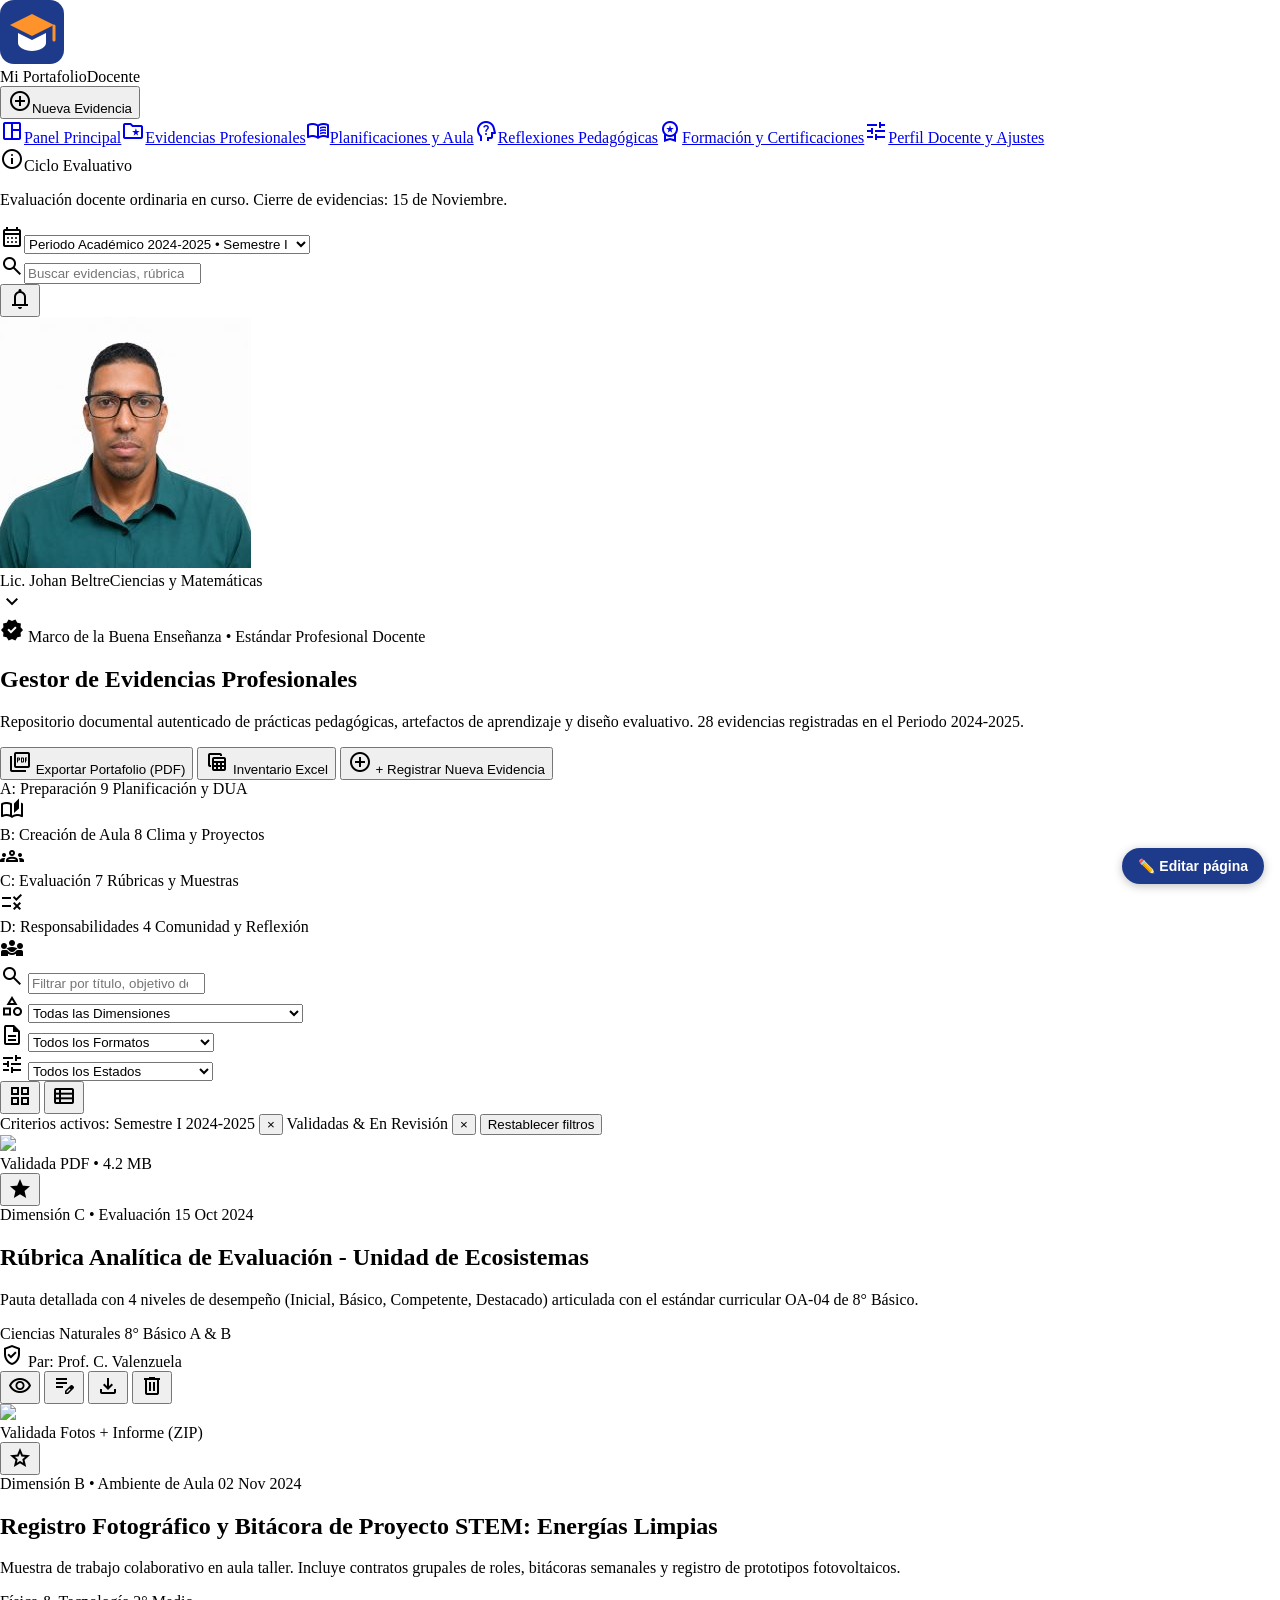
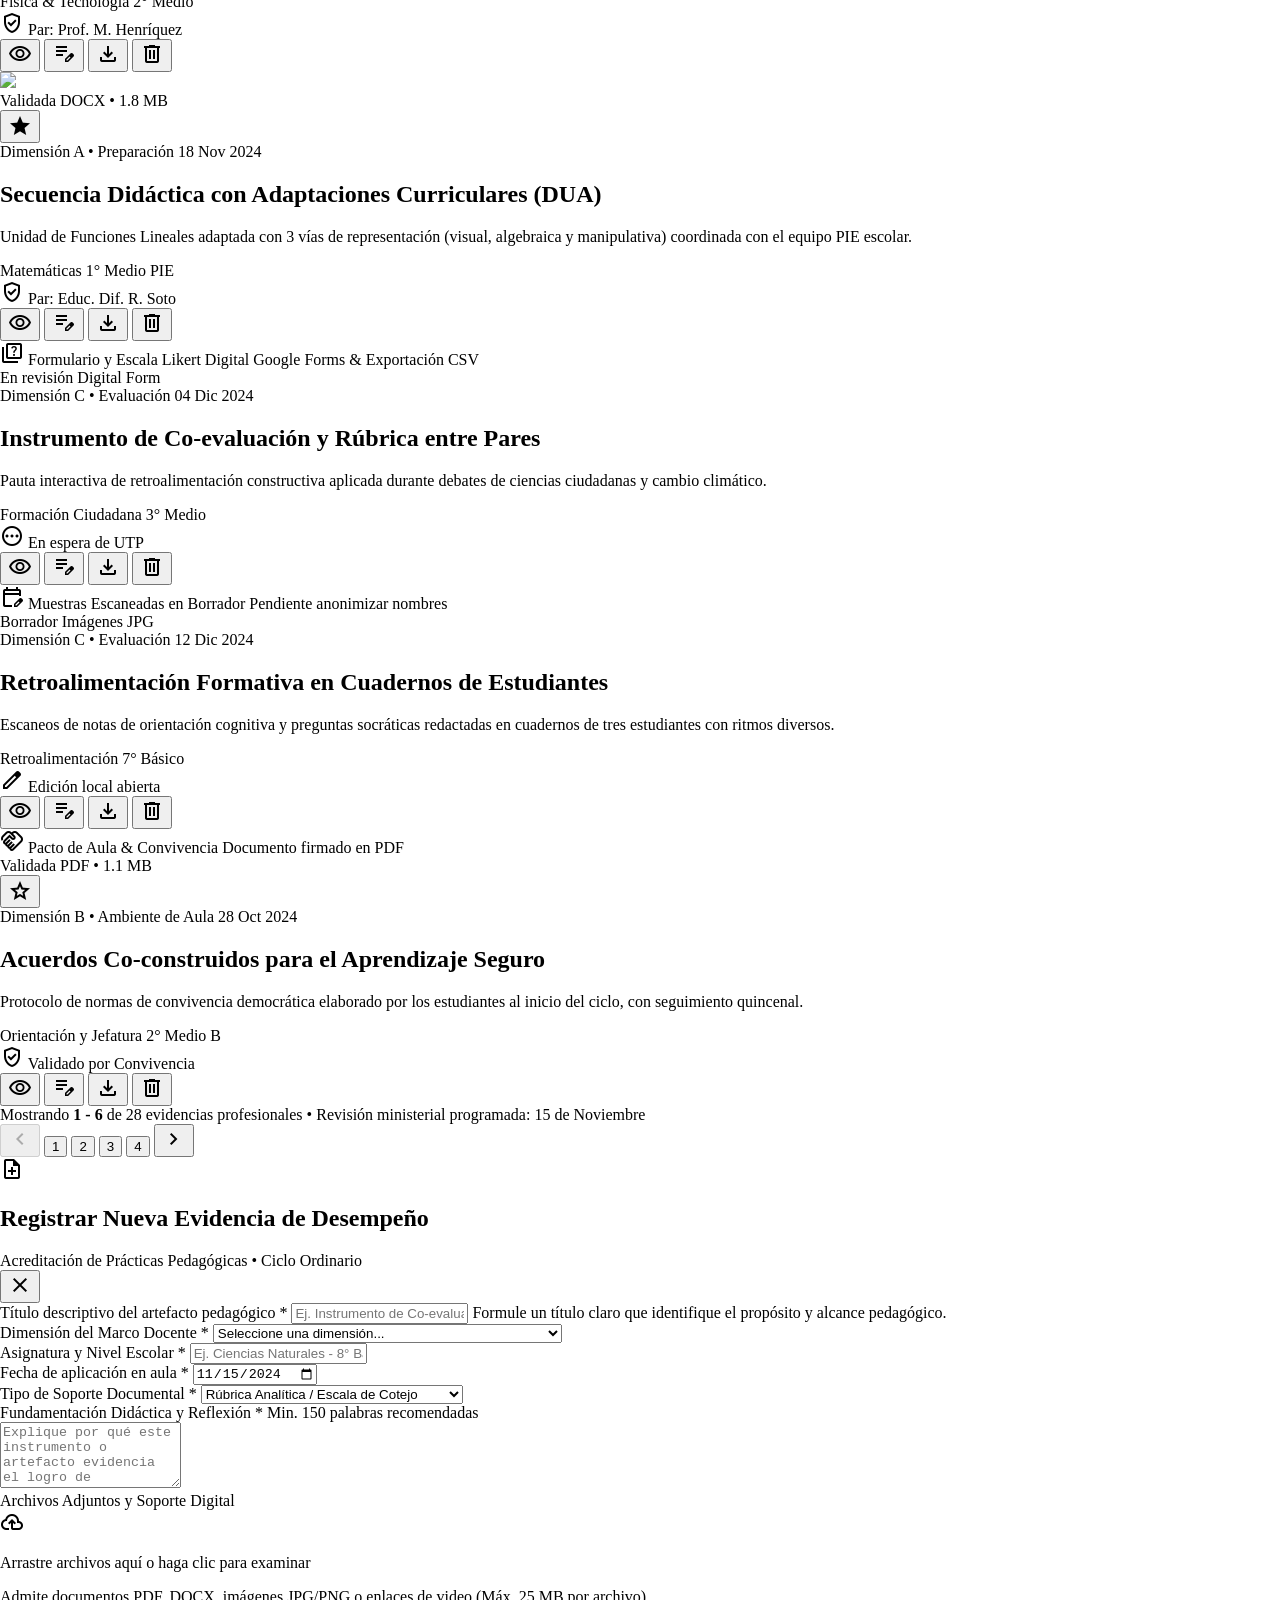
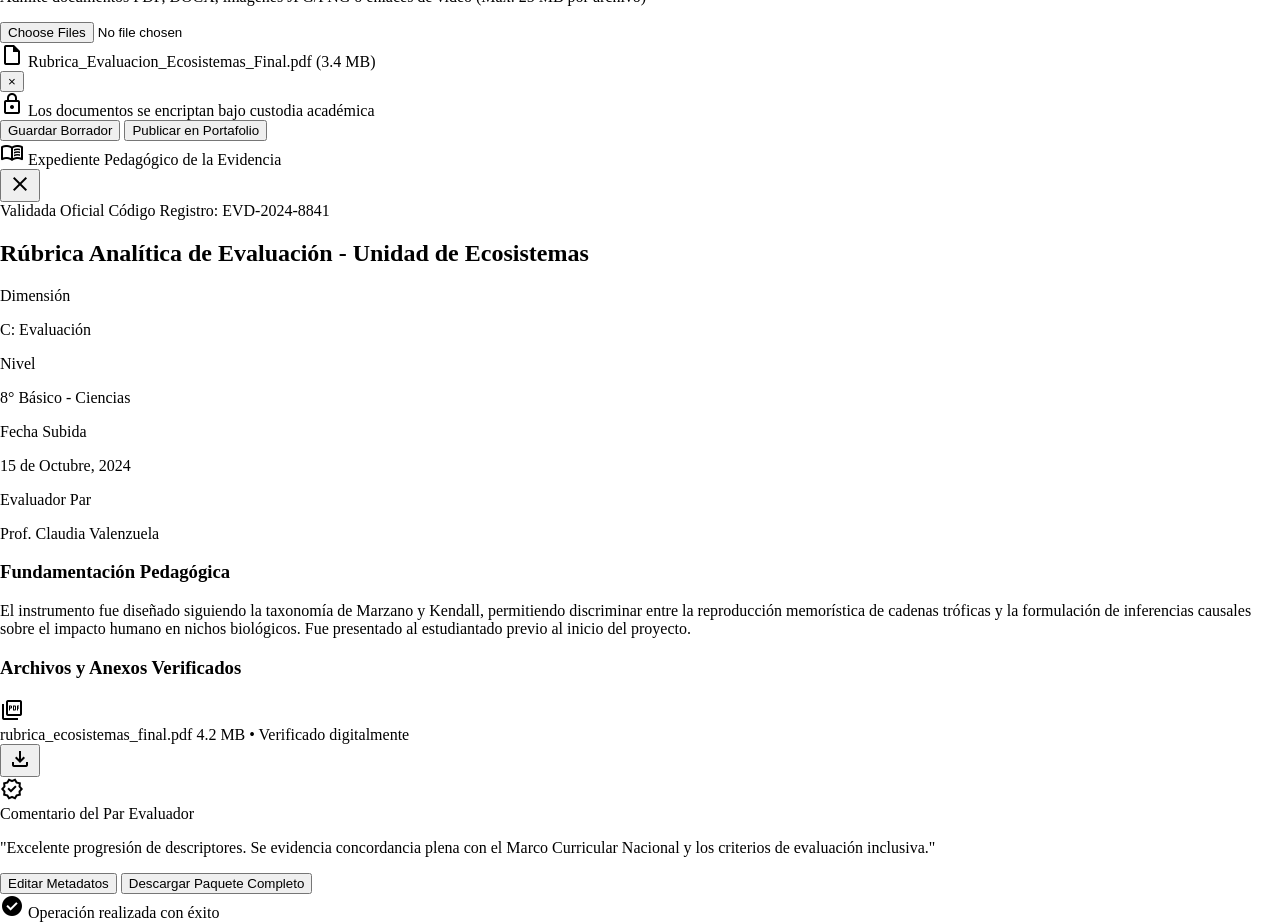
==== evidencias.html @ 19a25ef9 "Publicar portafolio docente digital de Lic. Johan Beltre Co-Authored-By: Claude Sonnet 5.5 <noreply@" ====
<!DOCTYPE html><html lang="es"><head><title>Evidencias Profesionales | Portafolio Docente - Lic. Johan Beltre</title><meta charset="utf-8"><meta content="width=device-width, initial-scale=1.0" name="viewport"><meta content="web_dashboard" name="shell-type"><link href="https://fonts.googleapis.com/css2?family=Material+Symbols+Outlined:opsz,wght,FILL,GRAD@20..48,100..700,0..1,-50..200" rel="stylesheet"><link href="https://fonts.googleapis.com" rel="preconnect"><link crossorigin="" href="https://fonts.gstatic.com" rel="preconnect"><link href="https://fonts.googleapis.com/css2?family=Inter:wght@400;500;600;700&amp;family=Source+Serif+4:ital,opsz,wght@0,8..60,600;0,8..60,700;1,8..60,400&amp;display=swap" rel="stylesheet">
<link href="https://fonts.googleapis.com/css2?family=Material+Symbols+Outlined:wght,FILL@100..700,0..1&amp;display=swap" rel="stylesheet"><style>@layer base{html,body{margin:0;padding:0;}body{overscroll-behavior:none;}main>:first-child{margin-top:0!important;}main>:last-child{margin-bottom:0!important;}}::-webkit-scrollbar{display:none;}</style><script src="https://cdn.tailwindcss.com"></script><script id="tailwind-config">tailwind.config = { darkMode: "class", theme: { extend: { "colors": { "on-primary-fixed-variant": "#264191", "outline": "#757682", "on-tertiary": "#ffffff", "on-primary-fixed": "#00164e", "on-tertiary-fixed-variant": "#00504a", "on-tertiary-container": "#65bbb1", "on-background": "#0b1c30", "on-surface": "#0b1c30", "secondary-fixed-dim": "#ffb77d", "on-primary-container": "#90a8ff", "on-error-container": "#93000a", "surface-container-high": "#dce9ff", "surface-container-lowest": "#ffffff", "primary-container": "#1e3a8a", "secondary": "#904d00", "primary-fixed-dim": "#b6c4ff", "tertiary-fixed": "#9cf2e8", "tertiary": "#00312d", "surface-bright": "#f8f9ff", "on-secondary": "#ffffff", "tertiary-container": "#004944", "surface-dim": "#cbdbf5", "on-secondary-container": "#663500", "on-secondary-fixed-variant": "#6e3900", "surface-container-highest": "#d3e4fe", "surface-container": "#e5eeff", "error": "#ba1a1a", "surface-variant": "#d3e4fe", "inverse-surface": "#213145", "on-secondary-fixed": "#2f1500", "outline-variant": "#c5c5d3", "on-error": "#ffffff", "surface-tint": "#4059aa", "on-surface-variant": "#444651", "surface-container-low": "#eff4ff", "surface": "#f8f9ff", "tertiary-fixed-dim": "#80d5cb", "primary-fixed": "#dce1ff", "primary": "#00236f", "inverse-primary": "#b6c4ff", "background": "#f8f9ff", "on-primary": "#ffffff", "on-tertiary-fixed": "#00201d", "inverse-on-surface": "#eaf1ff", "error-container": "#ffdad6", "secondary-fixed": "#ffdcc3", "secondary-container": "#fe932c" }, "borderRadius": { "DEFAULT": "0.25rem", "lg": "0.5rem", "xl": "0.75rem", "full": "9999px" }, "spacing": { "space-lg": "1.5rem", "space-xl": "2.5rem", "margin-mobile": "1rem", "space-sm": "0.5rem", "gutter-sm": "1rem", "margin": "2rem", "margin-desktop": "3rem", "space-xs": "0.25rem", "space-md": "1rem", "gutter": "1.5rem", "gutter-lg": "2rem" }, "fontFamily": { "headline-sm": [ "\"Source Serif 4\"" ], "title-md": [ "Inter" ], "body-sm": [ "Inter" ], "display-lg-mobile": [ "\"Source Serif 4\"" ], "body-md": [ "Inter" ], "headline-lg": [ "\"Source Serif 4\"" ], "headline-md": [ "\"Source Serif 4\"" ], "label-sm": [ "Inter" ], "headline-lg-mobile": [ "\"Source Serif 4\"" ], "display-lg": [ "\"Source Serif 4\"" ], "label-md": [ "Inter" ], "title-sm": [ "Inter" ], "body-lg": [ "Inter" ] }, "fontSize": { "headline-sm": [ "1.25rem", { "lineHeight": "1.75rem", "fontWeight": "600" } ], "title-md": [ "1.125rem", { "lineHeight": "1.625rem", "fontWeight": "600" } ], "body-sm": [ "0.8125rem", { "lineHeight": "1.25rem", "fontWeight": "400" } ], "display-lg-mobile": [ "2.25rem", { "lineHeight": "2.75rem", "letterSpacing": "-0.01em", "fontWeight": "700" } ], "body-md": [ "0.9375rem", { "lineHeight": "1.5rem", "fontWeight": "400" } ], "headline-lg": [ "2.25rem", { "lineHeight": "2.75rem", "letterSpacing": "-0.015em", "fontWeight": "600" } ], "headline-md": [ "1.75rem", { "lineHeight": "2.25rem", "fontWeight": "600" } ], "label-sm": [ "0.75rem", { "lineHeight": "1rem", "letterSpacing": "0.04em", "fontWeight": "600" } ], "headline-lg-mobile": [ "1.75rem", { "lineHeight": "2.25rem", "fontWeight": "600" } ], "display-lg": [ "3.5rem", { "lineHeight": "4rem", "letterSpacing": "-0.02em", "fontWeight": "700" } ], "label-md": [ "0.875rem", { "lineHeight": "1.25rem", "letterSpacing": "0.01em", "fontWeight": "500" } ], "title-sm": [ "1rem", { "lineHeight": "1.5rem", "fontWeight": "600" } ], "body-lg": [ "1.125rem", { "lineHeight": "1.75rem", "fontWeight": "400" } ] } } } }</script></head><body class="bg-background font-body-md text-on-surface antialiased"><aside class="fixed left-0 top-0 h-full w-72 bg-surface-container-lowest shadow-[0_1px_8px_rgba(0,0,0,0.04)] z-50 flex flex-col justify-between"><div class="flex flex-col"><div class="h-16 px-space-md flex items-center gap-space-sm bg-surface-container-lowest"><img alt="Logo Mi Portafolio Docente" class="h-8 w-auto object-contain" src="assets/logo.svg"><div class="flex flex-col"><span class="font-headline-sm text-headline-sm text-primary leading-tight tracking-tight">Mi Portafolio</span><span class="font-label-sm text-label-sm text-on-surface-variant uppercase tracking-wider">Docente</span></div></div><div class="px-space-md py-space-sm"><button class="w-full flex items-center justify-center gap-space-xs bg-primary text-on-primary hover:bg-primary-container hover:text-on-primary transition-all py-space-xs px-space-md rounded-lg shadow-sm font-label-md text-label-md" type="button"><span class="material-symbols-outlined text-title-md">add_circle</span><span class="">Nueva Evidencia</span></button></div><nav class="flex flex-col gap-space-xs px-space-sm pt-space-xs" data-active-classes="bg-primary-container text-on-primary-container font-semibold rounded-lg shadow-sm"><a class="flex items-center gap-space-sm px-space-md py-space-sm rounded-lg font-label-md text-label-md text-on-surface-variant hover:bg-surface-container-low hover:text-on-surface transition-all" data-path="panel-principal" href="index.html"><span class="material-symbols-outlined text-title-md">space_dashboard</span><span class="">Panel Principal</span></a><a aria-current="page" class="flex items-center gap-space-sm px-space-md py-space-sm transition-all bg-primary-container text-on-primary-container font-semibold rounded-lg shadow-sm" data-path="evidencias-profesionales" href="evidencias.html"><span class="material-symbols-outlined text-title-md">folder_special</span><span class="">Evidencias Profesionales</span></a><a class="flex items-center gap-space-sm px-space-md py-space-sm rounded-lg font-label-md text-label-md text-on-surface-variant hover:bg-surface-container-low hover:text-on-surface transition-all" data-path="planificaciones-y-aula" href="planificaciones.html"><span class="material-symbols-outlined text-title-md">menu_book</span><span class="">Planificaciones y Aula</span></a><a class="flex items-center gap-space-sm px-space-md py-space-sm rounded-lg font-label-md text-label-md text-on-surface-variant hover:bg-surface-container-low hover:text-on-surface transition-all" data-path="reflexiones-pedagogicas" href="reflexiones.html"><span class="material-symbols-outlined text-title-md">psychology_alt</span><span class="">Reflexiones Pedagógicas</span></a><a class="flex items-center gap-space-sm px-space-md py-space-sm rounded-lg font-label-md text-label-md text-on-surface-variant hover:bg-surface-container-low hover:text-on-surface transition-all" data-path="formacion-y-certificaciones" href="perfil.html#formacion"><span class="material-symbols-outlined text-title-md">workspace_premium</span><span class="">Formación y Certificaciones</span></a><a class="flex items-center gap-space-sm px-space-md py-space-sm rounded-lg font-label-md text-label-md text-on-surface-variant hover:bg-surface-container-low hover:text-on-surface transition-all" data-path="perfil-docente-y-ajustes" href="perfil.html"><span class="material-symbols-outlined text-title-md">tune</span><span class="">Perfil Docente y Ajustes</span></a></nav></div><div class="p-space-md bg-surface-container-low mx-space-sm mb-space-md rounded-xl shadow-[0_1px_3px_rgba(15,23,42,0.04)]"><div class="flex items-center gap-space-xs text-on-surface-variant mb-space-xs"><span class="material-symbols-outlined text-title-sm text-secondary">info</span><span class="font-label-sm text-label-sm uppercase tracking-wider font-semibold">Ciclo Evaluativo</span></div><p class="font-body-sm text-body-sm text-on-surface-variant leading-snug">Evaluación docente ordinaria en curso. Cierre de evidencias: 15 de Noviembre.</p></div></aside><div class="pl-72"><header class="fixed top-0 left-72 right-0 h-16 bg-surface-container-lowest/90 backdrop-blur-xl shadow-[0_1px_8px_rgba(0,0,0,0.04)] z-40 flex items-center justify-between px-space-lg"><div class="flex items-center gap-space-md flex-1 max-w-2xl"><div class="relative flex items-center bg-surface-container-low rounded-lg px-space-sm py-space-xs"><span class="material-symbols-outlined text-on-surface-variant text-title-sm mr-space-xs">calendar_month</span><select class="bg-transparent font-label-md text-label-md text-on-surface focus:outline-none cursor-pointer pr-space-sm"><option value="2024-2025-1">Periodo Académico 2024-2025 • Semestre I</option><option value="2024-2025-2">Periodo Académico 2024-2025 • Semestre II</option><option value="2023-2024-2">Periodo Académico 2023-2024 • Semestre II</option></select></div><div class="relative flex-1 flex items-center"><span class="material-symbols-outlined absolute left-space-sm text-on-surface-variant text-title-sm">search</span><input class="w-full bg-surface-container-low text-on-surface placeholder:text-on-surface-variant font-body-sm text-body-sm pl-space-xl pr-space-md py-space-xs rounded-lg focus:outline-none focus:bg-surface-container-high transition-colors" placeholder="Buscar evidencias, rúbricas o planificaciones..." type="search"></div></div><div class="flex items-center gap-space-md"><button aria-label="Notificaciones de revisión" class="relative p-space-xs rounded-full text-on-surface-variant hover:bg-surface-container hover:text-on-surface transition-all" type="button"><span class="material-symbols-outlined text-headline-sm">notifications</span><span class="absolute top-1 right-1 w-2.5 h-2.5 bg-secondary rounded-full ring-2 ring-surface-container-lowest"></span></button><div class="flex items-center gap-space-sm pl-space-sm bg-surface-container-low py-space-xs px-space-sm rounded-full"><img alt="Foto de Lic. Johan Beltre" data-perfil="foto" class="w-8 h-8 rounded-full object-cover" src="assets/johan.jpg"><div class="flex flex-col text-left"><span class="font-label-md text-label-md text-on-surface leading-tight font-semibold" data-perfil="nombre">Lic. Johan Beltre</span><span class="font-label-sm text-label-sm text-on-surface-variant leading-tight" data-perfil="area">Ciencias y Matemáticas</span></div><span class="material-symbols-outlined text-on-surface-variant text-title-sm">expand_more</span></div></div></header><main class="w-full pt-16 px-gutter-lg pb-space-xl bg-background min-h-screen"><div class="flex flex-col w-full">
<!-- Top Academic Context Header & Action Bar -->
<section class="flex flex-col lg:flex-row lg:items-end justify-between gap-space-md mb-space-lg">
<div class="flex flex-col max-w-2xl">
<div class="flex items-center gap-space-xs mb-space-xs text-secondary">
<span class="material-symbols-outlined text-title-sm" style="font-variation-settings: 'FILL' 1;">verified</span>
<span class="font-label-sm text-label-sm uppercase tracking-wider font-semibold">Marco de la Buena Enseñanza</span>
<span class="text-outline-variant">•</span>
<span class="font-label-sm text-label-sm text-on-surface-variant font-medium">Estándar Profesional Docente</span>
</div>
<h1 class="font-headline-lg text-headline-lg text-primary tracking-tight">Gestor de Evidencias Profesionales</h1>
<p class="font-body-md text-body-md text-on-surface-variant mt-space-xs">
        Repositorio documental autenticado de prácticas pedagógicas, artefactos de aprendizaje y diseño evaluativo.
        <span class="font-semibold text-primary">28 evidencias registradas</span> en el Periodo 2024-2025.
      </p>
</div>
<!-- Quick Actions & Global Submission -->
<div class="flex flex-wrap items-center gap-space-sm">
<button class="flex items-center gap-space-xs bg-surface-container-lowest text-primary hover:bg-surface-container transition-all px-space-md py-space-xs rounded-lg shadow-sm font-label-md text-label-md" id="btn-export-pdf" type="button">
<span class="material-symbols-outlined text-title-sm text-secondary">picture_as_pdf</span>
<span class="">Exportar Portafolio (PDF)</span>
</button>
<button class="flex items-center gap-space-xs bg-surface-container-lowest text-primary hover:bg-surface-container transition-all px-space-md py-space-xs rounded-lg shadow-sm font-label-md text-label-md" id="btn-export-excel" type="button">
<span class="material-symbols-outlined text-title-sm text-tertiary-container">table_view</span>
<span class="">Inventario Excel</span>
</button>
<button class="flex items-center gap-space-xs bg-primary text-on-primary hover:bg-primary-container hover:text-on-primary-container transition-all px-space-md py-space-xs rounded-lg shadow-md font-label-md text-label-md" id="btn-open-create-modal" type="button">
<span class="material-symbols-outlined text-title-md">add_circle</span>
<span class="">+ Registrar Nueva Evidencia</span>
</button>
</div>
</section>
<!-- Metric Badges / Dimension Allocation Summary -->
<section class="grid grid-cols-2 md:grid-cols-4 gap-space-md mb-space-lg">
<div class="bg-surface-container-lowest p-space-md rounded-xl shadow-sm flex items-center justify-between">
<div class="flex flex-col">
<span class="font-label-sm text-label-sm text-on-surface-variant uppercase tracking-wider">A: Preparación</span>
<span class="font-headline-md text-headline-md text-primary mt-space-xs">9</span>
<span class="font-body-sm text-body-sm text-on-surface-variant">Planificación y DUA</span>
</div>
<div class="w-10 h-10 rounded-lg bg-surface-container-low flex items-center justify-center text-primary">
<span class="material-symbols-outlined text-title-md">auto_stories</span>
</div>
</div>
<div class="bg-surface-container-lowest p-space-md rounded-xl shadow-sm flex items-center justify-between">
<div class="flex flex-col">
<span class="font-label-sm text-label-sm text-on-surface-variant uppercase tracking-wider">B: Creación de Aula</span>
<span class="font-headline-md text-headline-md text-primary mt-space-xs">8</span>
<span class="font-body-sm text-body-sm text-on-surface-variant">Clima y Proyectos</span>
</div>
<div class="w-10 h-10 rounded-lg bg-surface-container-low flex items-center justify-center text-secondary">
<span class="material-symbols-outlined text-title-md">groups</span>
</div>
</div>
<div class="bg-surface-container-lowest p-space-md rounded-xl shadow-sm flex items-center justify-between">
<div class="flex flex-col">
<span class="font-label-sm text-label-sm text-on-surface-variant uppercase tracking-wider">C: Evaluación</span>
<span class="font-headline-md text-headline-md text-primary mt-space-xs">7</span>
<span class="font-body-sm text-body-sm text-on-surface-variant">Rúbricas y Muestras</span>
</div>
<div class="w-10 h-10 rounded-lg bg-surface-container-low flex items-center justify-center text-tertiary-container">
<span class="material-symbols-outlined text-title-md">rule</span>
</div>
</div>
<div class="bg-surface-container-lowest p-space-md rounded-xl shadow-sm flex items-center justify-between">
<div class="flex flex-col">
<span class="font-label-sm text-label-sm text-on-surface-variant uppercase tracking-wider">D: Responsabilidades</span>
<span class="font-headline-md text-headline-md text-primary mt-space-xs">4</span>
<span class="font-body-sm text-body-sm text-on-surface-variant">Comunidad y Reflexión</span>
</div>
<div class="w-10 h-10 rounded-lg bg-surface-container-low flex items-center justify-center text-primary-container">
<span class="material-symbols-outlined text-title-md">diversity_3</span>
</div>
</div>
</section>
<!-- Filter, Search & View Controls Bar -->
<section class="bg-surface-container-lowest p-space-md rounded-xl shadow-sm mb-space-md flex flex-col gap-space-md">
<div class="flex flex-col lg:flex-row items-stretch lg:items-center justify-between gap-space-md">
<!-- Title Search -->
<div class="relative flex-1">
<span class="material-symbols-outlined absolute left-space-md top-1/2 -translate-y-1/2 text-on-surface-variant text-title-sm">search</span>
<input class="w-full bg-surface-container-low text-on-surface placeholder:text-on-surface-variant font-body-sm text-body-sm pl-space-xl pr-space-md py-space-xs rounded-lg focus:outline-none focus:bg-surface-container transition-colors" id="evidence-search-input" placeholder="Filtrar por título, objetivo de aprendizaje o descriptor..." type="search">
</div>
<!-- Select Filters -->
<div class="flex flex-wrap items-center gap-space-sm">
<!-- Dimensión Filter -->
<div class="flex items-center bg-surface-container-low rounded-lg px-space-sm py-space-xs">
<span class="material-symbols-outlined text-on-surface-variant text-title-sm mr-space-xs">category</span>
<select class="bg-transparent font-label-md text-label-md text-on-surface focus:outline-none cursor-pointer pr-space-xs" id="filter-dimension">
<option value="all">Todas las Dimensiones</option>
<option value="preparacion">Dimensión A: Preparación Didáctica</option>
<option value="aula">Dimensión B: Clima y Convivencia de Aula</option>
<option value="evaluacion">Dimensión C: Evaluación e Instrumentos</option>
<option value="comunidad">Dimensión D: Comunidad y Redes</option>
</select>
</div>
<!-- Tipo de Archivo Filter -->
<div class="flex items-center bg-surface-container-low rounded-lg px-space-sm py-space-xs">
<span class="material-symbols-outlined text-on-surface-variant text-title-sm mr-space-xs">description</span>
<select class="bg-transparent font-label-md text-label-md text-on-surface focus:outline-none cursor-pointer pr-space-xs" id="filter-filetype">
<option value="all">Todos los Formatos</option>
<option value="rubricas">Rúbricas Analíticas</option>
<option value="trabajos">Trabajos de Estudiantes</option>
<option value="videos">Grabaciones / Videos</option>
<option value="instrumentos">Pruebas / Pautas de Cotejo</option>
</select>
</div>
<!-- Estado Filter -->
<div class="flex items-center bg-surface-container-low rounded-lg px-space-sm py-space-xs">
<span class="material-symbols-outlined text-on-surface-variant text-title-sm mr-space-xs">tune</span>
<select class="bg-transparent font-label-md text-label-md text-on-surface focus:outline-none cursor-pointer pr-space-xs" id="filter-status">
<option value="all">Todos los Estados</option>
<option value="validada">Validada por Par Evaluador</option>
<option value="revision">En Revisión Curricular</option>
<option value="borrador">Borrador en Preparación</option>
</select>
</div>
<!-- Switch View Buttons -->
<div class="flex items-center bg-surface-container-low p-0.5 rounded-lg ml-auto">
<button aria-label="Vista cuadrícula" class="p-space-xs rounded-md bg-surface-container-lowest text-primary shadow-sm hover:text-primary" id="view-mode-grid" type="button">
<span class="material-symbols-outlined text-title-sm">grid_view</span>
</button>
<button aria-label="Vista tabla" class="p-space-xs rounded-md text-on-surface-variant hover:text-on-surface" id="view-mode-table" type="button">
<span class="material-symbols-outlined text-title-sm">view_list</span>
</button>
</div>
</div>
</div>
<!-- Active Filters Tags Bar -->
<div class="flex flex-wrap items-center gap-space-xs pt-space-xs">
<span class="font-label-sm text-label-sm text-on-surface-variant font-semibold uppercase tracking-wider mr-space-xs">Criterios activos:</span>
<span class="inline-flex items-center gap-space-xs bg-surface-container-low text-primary px-space-sm py-0.5 rounded-full font-label-sm text-label-sm">
<span class="">Semestre I 2024-2025</span>
<button class="text-on-surface-variant hover:text-primary leading-none" type="button">×</button>
</span>
<span class="inline-flex items-center gap-space-xs bg-surface-container-low text-primary px-space-sm py-0.5 rounded-full font-label-sm text-label-sm">
<span class="">Validadas &amp; En Revisión</span>
<button class="text-on-surface-variant hover:text-primary leading-none" type="button">×</button>
</span>
<button class="font-label-sm text-label-sm text-secondary hover:underline ml-space-xs" id="btn-clear-filters" type="button">Restablecer filtros</button>
</div>
</section>
<!-- Evidence Grid Cards (Default Academic Showcase View) -->
<section class="grid grid-cols-1 md:grid-cols-2 lg:grid-cols-3 gap-space-lg mb-space-lg" id="evidence-container">
<!-- Item 1: Rúbrica Analítica -->
<article class="bg-surface-container-lowest rounded-xl shadow-sm hover:shadow-md transition-shadow flex flex-col justify-between overflow-hidden group">
<div>
<div class="h-44 w-full relative overflow-hidden bg-surface-container-low">
<img class="w-full h-full object-cover group-hover:scale-105 transition-transform duration-300" data-alt="Close-up of a printed high school analytical rubric document with color-coded evaluation criteria, scientific diagrams of marine and forest ecosystems, marked with teacher feedback in blue ink on a wooden teacher desk, warm collegiate lighting." src="https://lh3.googleusercontent.com/aida-public/[base64]">
<div class="absolute top-space-sm left-space-sm flex gap-space-xs">
<span class="bg-tertiary-fixed text-on-tertiary-fixed font-label-sm text-label-sm px-space-sm py-0.5 rounded-full font-semibold">Validada</span>
<span class="bg-surface-container-lowest/90 backdrop-blur-sm text-primary font-label-sm text-label-sm px-space-sm py-0.5 rounded-full font-medium">PDF • 4.2 MB</span>
</div>
<div class="absolute top-space-sm right-space-sm">
<button aria-label="Marcar como favorita" class="w-8 h-8 rounded-full bg-surface-container-lowest/80 backdrop-blur-sm flex items-center justify-center text-secondary hover:scale-110 transition-transform" type="button">
<span class="material-symbols-outlined text-title-sm" style="font-variation-settings: 'FILL' 1;">star</span>
</button>
</div>
</div>
<div class="p-space-md flex flex-col">
<div class="flex items-center justify-between text-on-surface-variant mb-space-xs">
<span class="font-label-sm text-label-sm uppercase tracking-wider text-secondary font-semibold">Dimensión C • Evaluación</span>
<span class="font-label-sm text-label-sm">15 Oct 2024</span>
</div>
<h2 class="font-title-md text-title-md text-primary font-semibold leading-snug line-clamp-2">
            Rúbrica Analítica de Evaluación - Unidad de Ecosistemas
          </h2>
<p class="font-body-sm text-body-sm text-on-surface-variant mt-space-xs line-clamp-2">
            Pauta detallada con 4 niveles de desempeño (Inicial, Básico, Competente, Destacado) articulada con el estándar curricular OA-04 de 8° Básico.
          </p>
<div class="flex flex-wrap gap-space-xs mt-space-sm">
<span class="bg-surface-container-low text-on-surface-variant font-label-sm text-label-sm px-space-xs py-0.5 rounded">Ciencias Naturales</span>
<span class="bg-surface-container-low text-on-surface-variant font-label-sm text-label-sm px-space-xs py-0.5 rounded">8° Básico A &amp; B</span>
</div>
</div>
</div>
<div class="bg-surface-container-low/60 p-space-sm px-space-md flex items-center justify-between">
<div class="flex items-center gap-space-xs text-on-surface-variant">
<span class="material-symbols-outlined text-title-sm">verified_user</span>
<span class="font-label-sm text-label-sm font-medium">Par: Prof. C. Valenzuela</span>
</div>
<div class="flex items-center gap-space-xs">
<button class="p-space-xs rounded-lg text-primary hover:bg-surface-container-high transition-colors" onclick="openDetailView('rubrica-ecosistemas')" title="Ver Detalle Pedagógico" type="button">
<span class="material-symbols-outlined text-title-sm">visibility</span>
</button>
<button class="p-space-xs rounded-lg text-primary hover:bg-surface-container-high transition-colors" onclick="openEditModal('Rúbrica Analítica de Evaluación - Unidad de Ecosistemas')" title="Editar Evidencia" type="button">
<span class="material-symbols-outlined text-title-sm">edit_note</span>
</button>
<button class="p-space-xs rounded-lg text-secondary hover:bg-surface-container-high transition-colors" title="Descargar Archivo" type="button">
<span class="material-symbols-outlined text-title-sm">download</span>
</button>
<button class="p-space-xs rounded-lg text-error hover:bg-error-container hover:text-on-error-container transition-colors" onclick="confirmDeleteEvidence(this)" title="Eliminar Evidencia" type="button">
<span class="material-symbols-outlined text-title-sm">delete</span>
</button>
</div>
</div>
</article>
<!-- Item 2: Bitácora Proyecto STEM -->
<article class="bg-surface-container-lowest rounded-xl shadow-sm hover:shadow-md transition-shadow flex flex-col justify-between overflow-hidden group">
<div>
<div class="h-44 w-full relative overflow-hidden bg-surface-container-low">
<img class="w-full h-full object-cover group-hover:scale-105 transition-transform duration-300" data-alt="Photographic journal and engineering notebook with sketches of solar miniature cars built by high school students, physical breadboards, multimeter, notes, candid bright laboratory classroom daylight." src="https://lh3.googleusercontent.com/aida-public/[base64]">
<div class="absolute top-space-sm left-space-sm flex gap-space-xs">
<span class="bg-tertiary-fixed text-on-tertiary-fixed font-label-sm text-label-sm px-space-sm py-0.5 rounded-full font-semibold">Validada</span>
<span class="bg-surface-container-lowest/90 backdrop-blur-sm text-primary font-label-sm text-label-sm px-space-sm py-0.5 rounded-full font-medium">Fotos + Informe (ZIP)</span>
</div>
<div class="absolute top-space-sm right-space-sm">
<button aria-label="Marcar como favorita" class="w-8 h-8 rounded-full bg-surface-container-lowest/80 backdrop-blur-sm flex items-center justify-center text-on-surface-variant hover:text-secondary hover:scale-110 transition-transform" type="button">
<span class="material-symbols-outlined text-title-sm">star</span>
</button>
</div>
</div>
<div class="p-space-md flex flex-col">
<div class="flex items-center justify-between text-on-surface-variant mb-space-xs">
<span class="font-label-sm text-label-sm uppercase tracking-wider text-secondary font-semibold">Dimensión B • Ambiente de Aula</span>
<span class="font-label-sm text-label-sm">02 Nov 2024</span>
</div>
<h2 class="font-title-md text-title-md text-primary font-semibold leading-snug line-clamp-2">
            Registro Fotográfico y Bitácora de Proyecto STEM: Energías Limpias
          </h2>
<p class="font-body-sm text-body-sm text-on-surface-variant mt-space-xs line-clamp-2">
            Muestra de trabajo colaborativo en aula taller. Incluye contratos grupales de roles, bitácoras semanales y registro de prototipos fotovoltaicos.
          </p>
<div class="flex flex-wrap gap-space-xs mt-space-sm">
<span class="bg-surface-container-low text-on-surface-variant font-label-sm text-label-sm px-space-xs py-0.5 rounded">Física &amp; Tecnología</span>
<span class="bg-surface-container-low text-on-surface-variant font-label-sm text-label-sm px-space-xs py-0.5 rounded">2° Medio</span>
</div>
</div>
</div>
<div class="bg-surface-container-low/60 p-space-sm px-space-md flex items-center justify-between">
<div class="flex items-center gap-space-xs text-on-surface-variant">
<span class="material-symbols-outlined text-title-sm">verified_user</span>
<span class="font-label-sm text-label-sm font-medium">Par: Prof. M. Henríquez</span>
</div>
<div class="flex items-center gap-space-xs">
<button class="p-space-xs rounded-lg text-primary hover:bg-surface-container-high transition-colors" onclick="openDetailView('stem-energias')" title="Ver Detalle Pedagógico" type="button">
<span class="material-symbols-outlined text-title-sm">visibility</span>
</button>
<button class="p-space-xs rounded-lg text-primary hover:bg-surface-container-high transition-colors" onclick="openEditModal('Registro Fotográfico y Bitácora de Proyecto STEM: Energías Limpias')" title="Editar Evidencia" type="button">
<span class="material-symbols-outlined text-title-sm">edit_note</span>
</button>
<button class="p-space-xs rounded-lg text-secondary hover:bg-surface-container-high transition-colors" title="Descargar Archivo" type="button">
<span class="material-symbols-outlined text-title-sm">download</span>
</button>
<button class="p-space-xs rounded-lg text-error hover:bg-error-container hover:text-on-error-container transition-colors" onclick="confirmDeleteEvidence(this)" title="Eliminar Evidencia" type="button">
<span class="material-symbols-outlined text-title-sm">delete</span>
</button>
</div>
</div>
</article>
<!-- Item 3: Secuencia Didáctica DUA -->
<article class="bg-surface-container-lowest rounded-xl shadow-sm hover:shadow-md transition-shadow flex flex-col justify-between overflow-hidden group">
<div>
<div class="h-44 w-full relative overflow-hidden bg-surface-container-low">
<img class="w-full h-full object-cover group-hover:scale-105 transition-transform duration-300" data-alt="Academic lesson planning grid open on a laptop screen next to tactile learning materials, graphic organizers, and color-coded cards representing Universal Design for Learning principles, library study table." src="https://lh3.googleusercontent.com/aida-public/[base64]">
<div class="absolute top-space-sm left-space-sm flex gap-space-xs">
<span class="bg-tertiary-fixed text-on-tertiary-fixed font-label-sm text-label-sm px-space-sm py-0.5 rounded-full font-semibold">Validada</span>
<span class="bg-surface-container-lowest/90 backdrop-blur-sm text-primary font-label-sm text-label-sm px-space-sm py-0.5 rounded-full font-medium">DOCX • 1.8 MB</span>
</div>
<div class="absolute top-space-sm right-space-sm">
<button aria-label="Marcar como favorita" class="w-8 h-8 rounded-full bg-surface-container-lowest/80 backdrop-blur-sm flex items-center justify-center text-secondary hover:scale-110 transition-transform" type="button">
<span class="material-symbols-outlined text-title-sm" style="font-variation-settings: 'FILL' 1;">star</span>
</button>
</div>
</div>
<div class="p-space-md flex flex-col">
<div class="flex items-center justify-between text-on-surface-variant mb-space-xs">
<span class="font-label-sm text-label-sm uppercase tracking-wider text-secondary font-semibold">Dimensión A • Preparación</span>
<span class="font-label-sm text-label-sm">18 Nov 2024</span>
</div>
<h2 class="font-title-md text-title-md text-primary font-semibold leading-snug line-clamp-2">
            Secuencia Didáctica con Adaptaciones Curriculares (DUA)
          </h2>
<p class="font-body-sm text-body-sm text-on-surface-variant mt-space-xs line-clamp-2">
            Unidad de Funciones Lineales adaptada con 3 vías de representación (visual, algebraica y manipulativa) coordinada con el equipo PIE escolar.
          </p>
<div class="flex flex-wrap gap-space-xs mt-space-sm">
<span class="bg-surface-container-low text-on-surface-variant font-label-sm text-label-sm px-space-xs py-0.5 rounded">Matemáticas</span>
<span class="bg-surface-container-low text-on-surface-variant font-label-sm text-label-sm px-space-xs py-0.5 rounded">1° Medio PIE</span>
</div>
</div>
</div>
<div class="bg-surface-container-low/60 p-space-sm px-space-md flex items-center justify-between">
<div class="flex items-center gap-space-xs text-on-surface-variant">
<span class="material-symbols-outlined text-title-sm">verified_user</span>
<span class="font-label-sm text-label-sm font-medium">Par: Educ. Dif. R. Soto</span>
</div>
<div class="flex items-center gap-space-xs">
<button class="p-space-xs rounded-lg text-primary hover:bg-surface-container-high transition-colors" onclick="openDetailView('secuencia-dua')" title="Ver Detalle Pedagógico" type="button">
<span class="material-symbols-outlined text-title-sm">visibility</span>
</button>
<button class="p-space-xs rounded-lg text-primary hover:bg-surface-container-high transition-colors" onclick="openEditModal('Secuencia Didáctica con Adaptaciones Curriculares (DUA)')" title="Editar Evidencia" type="button">
<span class="material-symbols-outlined text-title-sm">edit_note</span>
</button>
<button class="p-space-xs rounded-lg text-secondary hover:bg-surface-container-high transition-colors" title="Descargar Archivo" type="button">
<span class="material-symbols-outlined text-title-sm">download</span>
</button>
<button class="p-space-xs rounded-lg text-error hover:bg-error-container hover:text-on-error-container transition-colors" onclick="confirmDeleteEvidence(this)" title="Eliminar Evidencia" type="button">
<span class="material-symbols-outlined text-title-sm">delete</span>
</button>
</div>
</div>
</article>
<!-- Item 4: Instrumento Co-evaluación (En Revisión) -->
<article class="bg-surface-container-lowest rounded-xl shadow-sm hover:shadow-md transition-shadow flex flex-col justify-between overflow-hidden group">
<div>
<div class="h-44 w-full relative overflow-hidden bg-surface-container-low">
<div class="w-full h-full bg-gradient-to-tr from-surface-container-high via-surface-container to-surface-bright flex flex-col items-center justify-center p-space-md text-center">
<span class="material-symbols-outlined text-headline-lg text-primary mb-space-xs">quiz</span>
<span class="font-label-md text-label-md text-primary font-semibold">Formulario y Escala Likert Digital</span>
<span class="font-body-sm text-body-sm text-on-surface-variant">Google Forms &amp; Exportación CSV</span>
</div>
<div class="absolute top-space-sm left-space-sm flex gap-space-xs">
<span class="bg-secondary-fixed text-on-secondary-fixed font-label-sm text-label-sm px-space-sm py-0.5 rounded-full font-semibold">En revisión</span>
<span class="bg-surface-container-lowest/90 backdrop-blur-sm text-primary font-label-sm text-label-sm px-space-sm py-0.5 rounded-full font-medium">Digital Form</span>
</div>
</div>
<div class="p-space-md flex flex-col">
<div class="flex items-center justify-between text-on-surface-variant mb-space-xs">
<span class="font-label-sm text-label-sm uppercase tracking-wider text-secondary font-semibold">Dimensión C • Evaluación</span>
<span class="font-label-sm text-label-sm">04 Dic 2024</span>
</div>
<h2 class="font-title-md text-title-md text-primary font-semibold leading-snug line-clamp-2">
            Instrumento de Co-evaluación y Rúbrica entre Pares
          </h2>
<p class="font-body-sm text-body-sm text-on-surface-variant mt-space-xs line-clamp-2">
            Pauta interactiva de retroalimentación constructiva aplicada durante debates de ciencias ciudadanas y cambio climático.
          </p>
<div class="flex flex-wrap gap-space-xs mt-space-sm">
<span class="bg-surface-container-low text-on-surface-variant font-label-sm text-label-sm px-space-xs py-0.5 rounded">Formación Ciudadana</span>
<span class="bg-surface-container-low text-on-surface-variant font-label-sm text-label-sm px-space-xs py-0.5 rounded">3° Medio</span>
</div>
</div>
</div>
<div class="bg-surface-container-low/60 p-space-sm px-space-md flex items-center justify-between">
<div class="flex items-center gap-space-xs text-on-surface-variant">
<span class="material-symbols-outlined text-title-sm text-secondary">pending</span>
<span class="font-label-sm text-label-sm font-medium">En espera de UTP</span>
</div>
<div class="flex items-center gap-space-xs">
<button class="p-space-xs rounded-lg text-primary hover:bg-surface-container-high transition-colors" onclick="openDetailView('coevaluacion-pares')" title="Ver Detalle Pedagógico" type="button">
<span class="material-symbols-outlined text-title-sm">visibility</span>
</button>
<button class="p-space-xs rounded-lg text-primary hover:bg-surface-container-high transition-colors" onclick="openEditModal('Instrumento de Co-evaluación y Rúbrica entre Pares')" title="Editar Evidencia" type="button">
<span class="material-symbols-outlined text-title-sm">edit_note</span>
</button>
<button class="p-space-xs rounded-lg text-secondary hover:bg-surface-container-high transition-colors" title="Descargar Archivo" type="button">
<span class="material-symbols-outlined text-title-sm">download</span>
</button>
<button class="p-space-xs rounded-lg text-error hover:bg-error-container hover:text-on-error-container transition-colors" onclick="confirmDeleteEvidence(this)" title="Eliminar Evidencia" type="button">
<span class="material-symbols-outlined text-title-sm">delete</span>
</button>
</div>
</div>
</article>
<!-- Item 5: Retroalimentación Formativa (Borrador) -->
<article class="bg-surface-container-lowest rounded-xl shadow-sm hover:shadow-md transition-shadow flex flex-col justify-between overflow-hidden group">
<div>
<div class="h-44 w-full relative overflow-hidden bg-surface-container-low">
<div class="w-full h-full bg-gradient-to-tr from-surface-dim via-surface-container-low to-surface-bright flex flex-col items-center justify-center p-space-md text-center">
<span class="material-symbols-outlined text-headline-lg text-on-surface-variant mb-space-xs">edit_calendar</span>
<span class="font-label-md text-label-md text-on-surface font-semibold">Muestras Escaneadas en Borrador</span>
<span class="font-body-sm text-body-sm text-on-surface-variant">Pendiente anonimizar nombres</span>
</div>
<div class="absolute top-space-sm left-space-sm flex gap-space-xs">
<span class="bg-surface-container-highest text-on-surface font-label-sm text-label-sm px-space-sm py-0.5 rounded-full font-semibold">Borrador</span>
<span class="bg-surface-container-lowest/90 backdrop-blur-sm text-primary font-label-sm text-label-sm px-space-sm py-0.5 rounded-full font-medium">Imágenes JPG</span>
</div>
</div>
<div class="p-space-md flex flex-col">
<div class="flex items-center justify-between text-on-surface-variant mb-space-xs">
<span class="font-label-sm text-label-sm uppercase tracking-wider text-secondary font-semibold">Dimensión C • Evaluación</span>
<span class="font-label-sm text-label-sm">12 Dic 2024</span>
</div>
<h2 class="font-title-md text-title-md text-primary font-semibold leading-snug line-clamp-2">
            Retroalimentación Formativa en Cuadernos de Estudiantes
          </h2>
<p class="font-body-sm text-body-sm text-on-surface-variant mt-space-xs line-clamp-2">
            Escaneos de notas de orientación cognitiva y preguntas socráticas redactadas en cuadernos de tres estudiantes con ritmos diversos.
          </p>
<div class="flex flex-wrap gap-space-xs mt-space-sm">
<span class="bg-surface-container-low text-on-surface-variant font-label-sm text-label-sm px-space-xs py-0.5 rounded">Retroalimentación</span>
<span class="bg-surface-container-low text-on-surface-variant font-label-sm text-label-sm px-space-xs py-0.5 rounded">7° Básico</span>
</div>
</div>
</div>
<div class="bg-surface-container-low/60 p-space-sm px-space-md flex items-center justify-between">
<div class="flex items-center gap-space-xs text-on-surface-variant">
<span class="material-symbols-outlined text-title-sm">edit</span>
<span class="font-label-sm text-label-sm font-medium">Edición local abierta</span>
</div>
<div class="flex items-center gap-space-xs">
<button class="p-space-xs rounded-lg text-primary hover:bg-surface-container-high transition-colors" onclick="openDetailView('retroalimentacion-formativa')" title="Ver Detalle Pedagógico" type="button">
<span class="material-symbols-outlined text-title-sm">visibility</span>
</button>
<button class="p-space-xs rounded-lg text-primary hover:bg-surface-container-high transition-colors" onclick="openEditModal('Retroalimentación Formativa en Cuadernos de Estudiantes')" title="Editar Evidencia" type="button">
<span class="material-symbols-outlined text-title-sm">edit_note</span>
</button>
<button class="p-space-xs rounded-lg text-secondary hover:bg-surface-container-high transition-colors" title="Descargar Archivo" type="button">
<span class="material-symbols-outlined text-title-sm">download</span>
</button>
<button class="p-space-xs rounded-lg text-error hover:bg-error-container hover:text-on-error-container transition-colors" onclick="confirmDeleteEvidence(this)" title="Eliminar Evidencia" type="button">
<span class="material-symbols-outlined text-title-sm">delete</span>
</button>
</div>
</div>
</article>
<!-- Item 6: Protocolo de Convivencia Positiva -->
<article class="bg-surface-container-lowest rounded-xl shadow-sm hover:shadow-md transition-shadow flex flex-col justify-between overflow-hidden group">
<div>
<div class="h-44 w-full relative overflow-hidden bg-surface-container-low">
<div class="w-full h-full bg-gradient-to-tr from-surface-container-high via-surface-container to-surface-bright flex flex-col items-center justify-center p-space-md text-center">
<span class="material-symbols-outlined text-headline-lg text-primary mb-space-xs">handshake</span>
<span class="font-label-md text-label-md text-primary font-semibold">Pacto de Aula &amp; Convivencia</span>
<span class="font-body-sm text-body-sm text-on-surface-variant">Documento firmado en PDF</span>
</div>
<div class="absolute top-space-sm left-space-sm flex gap-space-xs">
<span class="bg-tertiary-fixed text-on-tertiary-fixed font-label-sm text-label-sm px-space-sm py-0.5 rounded-full font-semibold">Validada</span>
<span class="bg-surface-container-lowest/90 backdrop-blur-sm text-primary font-label-sm text-label-sm px-space-sm py-0.5 rounded-full font-medium">PDF • 1.1 MB</span>
</div>
<div class="absolute top-space-sm right-space-sm">
<button aria-label="Marcar como favorita" class="w-8 h-8 rounded-full bg-surface-container-lowest/80 backdrop-blur-sm flex items-center justify-center text-on-surface-variant hover:text-secondary hover:scale-110 transition-transform" type="button">
<span class="material-symbols-outlined text-title-sm">star</span>
</button>
</div>
</div>
<div class="p-space-md flex flex-col">
<div class="flex items-center justify-between text-on-surface-variant mb-space-xs">
<span class="font-label-sm text-label-sm uppercase tracking-wider text-secondary font-semibold">Dimensión B • Ambiente de Aula</span>
<span class="font-label-sm text-label-sm">28 Oct 2024</span>
</div>
<h2 class="font-title-md text-title-md text-primary font-semibold leading-snug line-clamp-2">
            Acuerdos Co-construidos para el Aprendizaje Seguro
          </h2>
<p class="font-body-sm text-body-sm text-on-surface-variant mt-space-xs line-clamp-2">
            Protocolo de normas de convivencia democrática elaborado por los estudiantes al inicio del ciclo, con seguimiento quincenal.
          </p>
<div class="flex flex-wrap gap-space-xs mt-space-sm">
<span class="bg-surface-container-low text-on-surface-variant font-label-sm text-label-sm px-space-xs py-0.5 rounded">Orientación y Jefatura</span>
<span class="bg-surface-container-low text-on-surface-variant font-label-sm text-label-sm px-space-xs py-0.5 rounded">2° Medio B</span>
</div>
</div>
</div>
<div class="bg-surface-container-low/60 p-space-sm px-space-md flex items-center justify-between">
<div class="flex items-center gap-space-xs text-on-surface-variant">
<span class="material-symbols-outlined text-title-sm">verified_user</span>
<span class="font-label-sm text-label-sm font-medium">Validado por Convivencia</span>
</div>
<div class="flex items-center gap-space-xs">
<button class="p-space-xs rounded-lg text-primary hover:bg-surface-container-high transition-colors" onclick="openDetailView('pacto-convivencia')" title="Ver Detalle Pedagógico" type="button">
<span class="material-symbols-outlined text-title-sm">visibility</span>
</button>
<button class="p-space-xs rounded-lg text-primary hover:bg-surface-container-high transition-colors" onclick="openEditModal('Acuerdos Co-construidos para el Aprendizaje Seguro')" title="Editar Evidencia" type="button">
<span class="material-symbols-outlined text-title-sm">edit_note</span>
</button>
<button class="p-space-xs rounded-lg text-secondary hover:bg-surface-container-high transition-colors" title="Descargar Archivo" type="button">
<span class="material-symbols-outlined text-title-sm">download</span>
</button>
<button class="p-space-xs rounded-lg text-error hover:bg-error-container hover:text-on-error-container transition-colors" onclick="confirmDeleteEvidence(this)" title="Eliminar Evidencia" type="button">
<span class="material-symbols-outlined text-title-sm">delete</span>
</button>
</div>
</div>
</article>
</section>
<!-- Editorial Pagination & Academic Metadata Footnote -->
<section class="bg-surface-container-lowest p-space-md rounded-xl shadow-sm flex flex-col sm:flex-row items-center justify-between gap-space-md">
<div class="flex items-center gap-space-sm text-on-surface-variant">
<span class="font-body-sm text-body-sm">Mostrando <strong class="text-on-surface">1 - 6</strong> de 28 evidencias profesionales</span>
<span class="text-outline-variant">•</span>
<span class="font-body-sm text-body-sm text-secondary font-medium">Revisión ministerial programada: 15 de Noviembre</span>
</div>
<div class="flex items-center gap-space-xs">
<button class="p-space-xs rounded-lg text-outline-variant hover:bg-surface-container-low transition-colors cursor-not-allowed" disabled="" type="button">
<span class="material-symbols-outlined text-title-sm">chevron_left</span>
</button>
<button class="px-space-sm py-1 rounded-lg bg-primary text-on-primary font-label-sm text-label-sm font-semibold" type="button">1</button>
<button class="px-space-sm py-1 rounded-lg text-on-surface-variant hover:bg-surface-container-low font-label-sm text-label-sm" type="button">2</button>
<button class="px-space-sm py-1 rounded-lg text-on-surface-variant hover:bg-surface-container-low font-label-sm text-label-sm" type="button">3</button>
<button class="px-space-sm py-1 rounded-lg text-on-surface-variant hover:bg-surface-container-low font-label-sm text-label-sm" type="button">4</button>
<button class="p-space-xs rounded-lg text-primary hover:bg-surface-container-low transition-colors" type="button">
<span class="material-symbols-outlined text-title-sm">chevron_right</span>
</button>
</div>
</section>
<!-- MODAL / SLIDE-OVER: Registrar / Editar Evidencia Pedagógica -->
<div class="fixed inset-0 z-50 flex items-center justify-center bg-inverse-surface/40 backdrop-blur-sm hidden opacity-0 transition-opacity duration-200" id="modal-evidence">
<div class="relative w-full max-w-3xl max-h-[92vh] bg-surface-container-lowest rounded-2xl shadow-2xl flex flex-col overflow-hidden my-space-md mx-space-md">
<!-- Modal Header -->
<div class="px-space-lg py-space-md bg-surface-container-low flex items-center justify-between">
<div class="flex items-center gap-space-sm">
<div class="w-10 h-10 rounded-xl bg-primary text-on-primary flex items-center justify-center">
<span class="material-symbols-outlined text-title-md">note_add</span>
</div>
<div class="flex flex-col">
<h2 class="font-title-md text-title-md text-primary font-semibold" id="modal-evidence-title">Registrar Nueva Evidencia de Desempeño</h2>
<span class="font-label-sm text-label-sm text-on-surface-variant">Acreditación de Prácticas Pedagógicas • Ciclo Ordinario</span>
</div>
</div>
<button aria-label="Cerrar modal" class="p-space-xs rounded-full text-on-surface-variant hover:bg-surface-container-high transition-colors" id="modal-close-btn" type="button">
<span class="material-symbols-outlined text-title-md">close</span>
</button>
</div>
<!-- Modal Body (Form Fields) -->
<form class="p-space-lg overflow-y-auto flex flex-col gap-space-md" id="evidence-form">
<!-- Titulo -->
<div class="flex flex-col gap-1">
<label class="font-label-md text-label-md text-primary font-semibold" for="form-title">Título descriptivo del artefacto pedagógico *</label>
<input class="w-full bg-surface-container-low text-on-surface px-space-md py-space-xs rounded-lg font-body-md text-body-md focus:outline-none focus:bg-surface-container transition-colors" id="form-title" placeholder="Ej. Instrumento de Co-evaluación y Rúbrica entre Pares para Debate Científico" required="" type="text">
<span class="font-body-sm text-body-sm text-on-surface-variant">Formule un título claro que identifique el propósito y alcance pedagógico.</span>
</div>
<!-- Dimensión y Asignatura Split -->
<div class="grid grid-cols-1 md:grid-cols-2 gap-space-md">
<div class="flex flex-col gap-1">
<label class="font-label-md text-label-md text-primary font-semibold" for="form-dimension">Dimensión del Marco Docente *</label>
<select class="w-full bg-surface-container-low text-on-surface px-space-md py-space-xs rounded-lg font-body-md text-body-md focus:outline-none focus:bg-surface-container transition-colors" id="form-dimension" required="">
<option value="">Seleccione una dimensión...</option>
<option value="A">Dimensión A: Preparación de la Enseñanza</option>
<option value="B">Dimensión B: Creación de un Ambiente Propicio</option>
<option value="C">Dimensión C: Enseñanza para el Aprendizaje de Todos</option>
<option value="D">Dimensión D: Responsabilidades Profesionales</option>
</select>
</div>
<div class="flex flex-col gap-1">
<label class="font-label-md text-label-md text-primary font-semibold" for="form-level">Asignatura y Nivel Escolar *</label>
<input class="w-full bg-surface-container-low text-on-surface px-space-md py-space-xs rounded-lg font-body-md text-body-md focus:outline-none focus:bg-surface-container transition-colors" id="form-level" placeholder="Ej. Ciencias Naturales - 8° Básico" required="" type="text">
</div>
</div>
<!-- Fecha y Tipo de Evidencia -->
<div class="grid grid-cols-1 md:grid-cols-2 gap-space-md">
<div class="flex flex-col gap-1">
<label class="font-label-md text-label-md text-primary font-semibold" for="form-date">Fecha de aplicación en aula *</label>
<input class="w-full bg-surface-container-low text-on-surface px-space-md py-space-xs rounded-lg font-body-md text-body-md focus:outline-none focus:bg-surface-container transition-colors" id="form-date" required="" type="date" value="2024-11-15">
</div>
<div class="flex flex-col gap-1">
<label class="font-label-md text-label-md text-primary font-semibold" for="form-type">Tipo de Soporte Documental *</label>
<select class="w-full bg-surface-container-low text-on-surface px-space-md py-space-xs rounded-lg font-body-md text-body-md focus:outline-none focus:bg-surface-container transition-colors" id="form-type" required="">
<option value="rubrica">Rúbrica Analítica / Escala de Cotejo</option>
<option value="estudiantes">Muestras de Aprendizaje de Estudiantes</option>
<option value="planificacion">Planificación Didáctica / DUA</option>
<option value="video">Registro Audiovisual de Clase</option>
<option value="comunidad">Bitácora de Reflexión o Alianza Familiar</option>
</select>
</div>
</div>
<!-- Descripción y Fundamentación Didáctica -->
<div class="flex flex-col gap-1">
<div class="flex items-center justify-between">
<label class="font-label-md text-label-md text-primary font-semibold" for="form-description">Fundamentación Didáctica y Reflexión *</label>
<span class="font-label-sm text-label-sm text-on-surface-variant">Min. 150 palabras recomendadas</span>
</div>
<textarea class="w-full bg-surface-container-low text-on-surface p-space-md rounded-lg font-body-md text-body-md focus:outline-none focus:bg-surface-container transition-colors font-headline-sm" id="form-description" placeholder="Explique por qué este instrumento o artefacto evidencia el logro de aprendizaje, cómo atendió la diversidad del estudiantado y qué ajustes metodológicos derivaron de su aplicación..." required="" rows="4"></textarea>
</div>
<!-- File Upload Area -->
<div class="flex flex-col gap-1">
<label class="font-label-md text-label-md text-primary font-semibold">Archivos Adjuntos y Soporte Digital</label>
<div class="bg-surface-container-low hover:bg-surface-container p-space-lg rounded-xl flex flex-col items-center justify-center text-center cursor-pointer transition-colors group">
<div class="w-12 h-12 rounded-full bg-surface-container-lowest flex items-center justify-center text-secondary group-hover:scale-110 transition-transform mb-space-xs">
<span class="material-symbols-outlined text-headline-sm">cloud_upload</span>
</div>
<p class="font-body-md text-body-md text-primary font-semibold">Arrastre archivos aquí o haga clic para examinar</p>
<p class="font-body-sm text-body-sm text-on-surface-variant mt-0.5">Admite documentos PDF, DOCX, imágenes JPG/PNG o enlaces de video (Máx. 25 MB por archivo)</p>
<input class="hidden" id="evidence-file-input" multiple="" type="file">
</div>
<!-- File pill sample -->
<div class="flex items-center justify-between bg-surface-container-low px-space-md py-space-xs rounded-lg mt-space-xs">
<div class="flex items-center gap-space-xs text-on-surface">
<span class="material-symbols-outlined text-title-sm text-secondary">draft</span>
<span class="font-body-sm text-body-sm font-medium">Rubrica_Evaluacion_Ecosistemas_Final.pdf</span>
<span class="font-label-sm text-label-sm text-on-surface-variant">(3.4 MB)</span>
</div>
<button class="text-error hover:text-on-error-container p-1 rounded font-body-sm" type="button">×</button>
</div>
</div>
</form>
<!-- Modal Footer -->
<div class="px-space-lg py-space-md bg-surface-container-low flex flex-col sm:flex-row items-center justify-between gap-space-sm">
<div class="flex items-center gap-space-xs text-on-surface-variant">
<span class="material-symbols-outlined text-title-sm text-secondary">lock</span>
<span class="font-label-sm text-label-sm">Los documentos se encriptan bajo custodia académica</span>
</div>
<div class="flex items-center gap-space-sm w-full sm:w-auto">
<button class="w-full sm:w-auto bg-surface-container-lowest text-primary hover:bg-surface-container-high transition-all px-space-md py-space-xs rounded-lg font-label-md text-label-md" id="btn-save-draft" type="button">
            Guardar Borrador
          </button>
<button class="w-full sm:w-auto bg-primary text-on-primary hover:bg-primary-container hover:text-on-primary-container transition-all px-space-md py-space-xs rounded-lg shadow-sm font-label-md text-label-md" id="btn-save-publish" type="button">
            Publicar en Portafolio
          </button>
</div>
</div>
</div>
</div>
<!-- SLIDE-OVER DETAIL PREVIEW DRAWER -->
<div class="fixed inset-0 z-50 overflow-hidden hidden" id="drawer-detail">
<div class="absolute inset-0 bg-inverse-surface/40 backdrop-blur-sm transition-opacity duration-300 opacity-0" id="drawer-backdrop"></div>
<div class="fixed inset-y-0 right-0 max-w-full flex pl-10">
<div class="w-screen max-w-xl bg-surface-container-lowest shadow-2xl flex flex-col justify-between transform translate-x-full transition-transform duration-300" id="drawer-panel">
<!-- Drawer Header -->
<div class="p-space-lg bg-surface-container-low flex items-center justify-between">
<div class="flex items-center gap-space-xs">
<span class="material-symbols-outlined text-secondary text-title-md">menu_book</span>
<span class="font-label-md text-label-md text-primary font-semibold">Expediente Pedagógico de la Evidencia</span>
</div>
<button class="p-space-xs rounded-full text-on-surface-variant hover:bg-surface-container-high transition-colors" id="drawer-close-btn" type="button">
<span class="material-symbols-outlined text-title-md">close</span>
</button>
</div>
<!-- Drawer Content -->
<div class="p-space-lg overflow-y-auto flex flex-col gap-space-md">
<div class="flex items-center gap-space-xs">
<span class="bg-tertiary-fixed text-on-tertiary-fixed font-label-sm text-label-sm px-space-sm py-0.5 rounded-full font-semibold">Validada Oficial</span>
<span class="font-label-sm text-label-sm text-on-surface-variant">Código Registro: EVD-2024-8841</span>
</div>
<h2 class="font-headline-sm text-headline-sm text-primary" id="drawer-title">Rúbrica Analítica de Evaluación - Unidad de Ecosistemas</h2>
<div class="grid grid-cols-2 gap-space-sm bg-surface-container-low p-space-md rounded-xl">
<div>
<span class="font-label-sm text-label-sm text-on-surface-variant uppercase">Dimensión</span>
<p class="font-body-md text-body-md text-primary font-semibold">C: Evaluación</p>
</div>
<div>
<span class="font-label-sm text-label-sm text-on-surface-variant uppercase">Nivel</span>
<p class="font-body-md text-body-md text-primary font-semibold">8° Básico - Ciencias</p>
</div>
<div>
<span class="font-label-sm text-label-sm text-on-surface-variant uppercase">Fecha Subida</span>
<p class="font-body-md text-body-md text-on-surface">15 de Octubre, 2024</p>
</div>
<div>
<span class="font-label-sm text-label-sm text-on-surface-variant uppercase">Evaluador Par</span>
<p class="font-body-md text-body-md text-on-surface">Prof. Claudia Valenzuela</p>
</div>
</div>
<div class="flex flex-col gap-space-xs">
<h3 class="font-label-md text-label-md text-primary font-semibold uppercase tracking-wider">Fundamentación Pedagógica</h3>
<p class="font-body-md text-body-md text-on-surface leading-relaxed">
              El instrumento fue diseñado siguiendo la taxonomía de Marzano y Kendall, permitiendo discriminar entre la reproducción memorística de cadenas tróficas y la formulación de inferencias causales sobre el impacto humano en nichos biológicos. Fue presentado al estudiantado previo al inicio del proyecto.
            </p>
</div>
<div class="flex flex-col gap-space-xs">
<h3 class="font-label-md text-label-md text-primary font-semibold uppercase tracking-wider">Archivos y Anexos Verificados</h3>
<div class="bg-surface-container-low p-space-sm rounded-lg flex items-center justify-between">
<div class="flex items-center gap-space-sm">
<span class="material-symbols-outlined text-secondary text-headline-sm">picture_as_pdf</span>
<div class="flex flex-col">
<span class="font-label-md text-label-md font-semibold text-primary">rubrica_ecosistemas_final.pdf</span>
<span class="font-body-sm text-body-sm text-on-surface-variant">4.2 MB • Verificado digitalmente</span>
</div>
</div>
<button class="bg-primary text-on-primary p-space-xs rounded-lg hover:bg-primary-container transition-colors" type="button">
<span class="material-symbols-outlined text-title-sm">download</span>
</button>
</div>
</div>
<div class="bg-surface-container-high/40 p-space-md rounded-xl flex items-start gap-space-sm">
<span class="material-symbols-outlined text-secondary text-title-md mt-0.5">verified</span>
<div class="flex flex-col">
<span class="font-label-md text-label-md text-primary font-semibold">Comentario del Par Evaluador</span>
<p class="font-body-sm text-body-sm text-on-surface-variant mt-0.5">
                "Excelente progresión de descriptores. Se evidencia concordancia plena con el Marco Curricular Nacional y los criterios de evaluación inclusiva."
              </p>
</div>
</div>
</div>
<!-- Drawer Footer -->
<div class="p-space-lg bg-surface-container-low flex items-center justify-between">
<button class="bg-surface-container-lowest text-primary hover:bg-surface-container px-space-md py-space-xs rounded-lg font-label-md text-label-md" id="drawer-btn-edit" type="button">
            Editar Metadatos
          </button>
<button class="bg-primary text-on-primary hover:bg-primary-container px-space-md py-space-xs rounded-lg font-label-md text-label-md shadow-sm" id="drawer-btn-download" type="button">
            Descargar Paquete Completo
          </button>
</div>
</div>
</div>
</div>
<!-- Notification Toast feedback container -->
<div class="fixed bottom-6 right-6 z-50 bg-inverse-surface text-inverse-on-surface px-space-md py-space-xs rounded-xl shadow-xl flex items-center gap-space-sm transition-all duration-300 transform translate-y-20 opacity-0 pointer-events-none" id="toast-notification">
<span class="material-symbols-outlined text-tertiary-fixed-dim" style="font-variation-settings: 'FILL' 1;">check_circle</span>
<span class="font-body-sm text-body-sm font-medium" id="toast-message">Operación realizada con éxito</span>
</div>
</div>
<!-- Interactive Client-side Script for complete CRUD behavior -->
<script>
  (function() {
    // DOM Elements
    const modal = document.getElementById('modal-evidence');
    const modalCloseBtn = document.getElementById('modal-close-btn');
    const openCreateBtn = document.getElementById('btn-open-create-modal');
    const saveDraftBtn = document.getElementById('btn-save-draft');
    const savePublishBtn = document.getElementById('btn-save-publish');
    const modalTitle = document.getElementById('modal-evidence-title');
    const form = document.getElementById('evidence-form');

    const drawer = document.getElementById('drawer-detail');
    const drawerBackdrop = document.getElementById('drawer-backdrop');
    const drawerPanel = document.getElementById('drawer-panel');
    const drawerCloseBtn = document.getElementById('drawer-close-btn');

    const toast = document.getElementById('toast-notification');
    const toastMessage = document.getElementById('toast-message');

    const searchInput = document.getElementById('evidence-search-input');
    const filterDimension = document.getElementById('filter-dimension');
    const filterFileType = document.getElementById('filter-filetype');
    const filterStatus = document.getElementById('filter-status');
    const clearFiltersBtn = document.getElementById('btn-clear-filters');

    // Toast Trigger Helper
    function showToast(msg) {
      toastMessage.textContent = msg;
      toast.classList.remove('translate-y-20', 'opacity-0', 'pointer-events-none');
      setTimeout(() => {
        toast.classList.add('translate-y-20', 'opacity-0', 'pointer-events-none');
      }, 3400);
    }

    // Modal Handlers
    function openModal(isEdit = false, titleText = '') {
      if (isEdit) {
        modalTitle.textContent = 'Editar Evidencia Pedagógica';
        document.getElementById('form-title').value = titleText;
      } else {
        modalTitle.textContent = 'Registrar Nueva Evidencia de Desempeño';
        form.reset();
      }
      modal.classList.remove('hidden');
      setTimeout(() => {
        modal.classList.remove('opacity-0');
      }, 10);
    }

    function closeModal() {
      modal.classList.add('opacity-0');
      setTimeout(() => {
        modal.classList.add('hidden');
      }, 200);
    }

    openCreateBtn.addEventListener('click', () => openModal(false));
    modalCloseBtn.addEventListener('click', closeModal);
    modal.addEventListener('click', (e) => {
      if (e.target === modal) closeModal();
    });

    // Save Evidence
    saveDraftBtn.addEventListener('click', () => {
      closeModal();
      showToast('Borrador guardado exitosamente en su portafolio.');
    });

    savePublishBtn.addEventListener('click', () => {
      if (!document.getElementById('form-title').value) {
        alert('Por favor ingrese el título de la evidencia.');
        return;
      }
      closeModal();
      showToast('Evidencia publicada y enviada a revisión curricular.');
    });

    // Drawer Handlers
    window.openDetailView = function(key) {
      drawer.classList.remove('hidden');
      setTimeout(() => {
        drawerBackdrop.classList.remove('opacity-0');
        drawerPanel.classList.remove('translate-x-full');
      }, 10);
    };

    function closeDrawer() {
      drawerBackdrop.classList.add('opacity-0');
      drawerPanel.classList.add('translate-x-full');
      setTimeout(() => {
        drawer.classList.add('hidden');
      }, 300);
    }

    drawerCloseBtn.addEventListener('click', closeDrawer);
    drawerBackdrop.addEventListener('click', closeDrawer);

    // Global Action Triggers
    window.openEditModal = function(title) {
      openModal(true, title);
    };

    window.confirmDeleteEvidence = function(btn) {
      const card = btn.closest('article');
      if (confirm('¿Está seguro de que desea eliminar esta evidencia? Esta acción removerá las ponderaciones asociadas.')) {
        card.style.opacity = '0';
        card.style.transform = 'scale(0.95)';
        card.style.transition = 'all 0.3s ease';
        setTimeout(() => {
          card.remove();
          showToast('Evidencia descartada del portafolio.');
        }, 300);
      }
    };

    // Filter Logic Preview
    function filterCards() {
      const q = searchInput.value.toLowerCase();
      const cards = document.querySelectorAll('#evidence-container article');
      cards.forEach(card => {
        const text = card.textContent.toLowerCase();
        if (text.includes(q)) {
          card.style.display = 'flex';
        } else {
          card.style.display = 'none';
        }
      });
    }

    searchInput.addEventListener('input', filterCards);
    filterDimension.addEventListener('change', () => showToast('Filtro de dimensión aplicado.'));
    filterFileType.addEventListener('change', () => showToast('Filtro de tipo de archivo aplicado.'));
    filterStatus.addEventListener('change', () => showToast('Filtro de estado de validación aplicado.'));

    clearFiltersBtn.addEventListener('click', () => {
      searchInput.value = '';
      filterDimension.value = 'all';
      filterFileType.value = 'all';
      filterStatus.value = 'all';
      filterCards();
      showToast('Filtros restablecidos.');
    });

    // Export Triggers
    document.getElementById('btn-export-pdf').addEventListener('click', () => {
      showToast('Generando dossier consolidado en PDF con sellos curriculares...');
    });
    document.getElementById('btn-export-excel').addEventListener('click', () => {
      showToast('Descargando sábana de cálculo con descriptores y metadatos...');
    });

    // View switcher feedback
    document.getElementById('view-mode-grid').addEventListener('click', function() {
      showToast('Modo de visualización: Cuadrícula editorial');
    });
    document.getElementById('view-mode-table').addEventListener('click', function() {
      showToast('Modo de visualización: Tabla tabular compacta');
    });
  })();
</script></main></div>

<script src="assets/editor.js"></script>
</body></html>
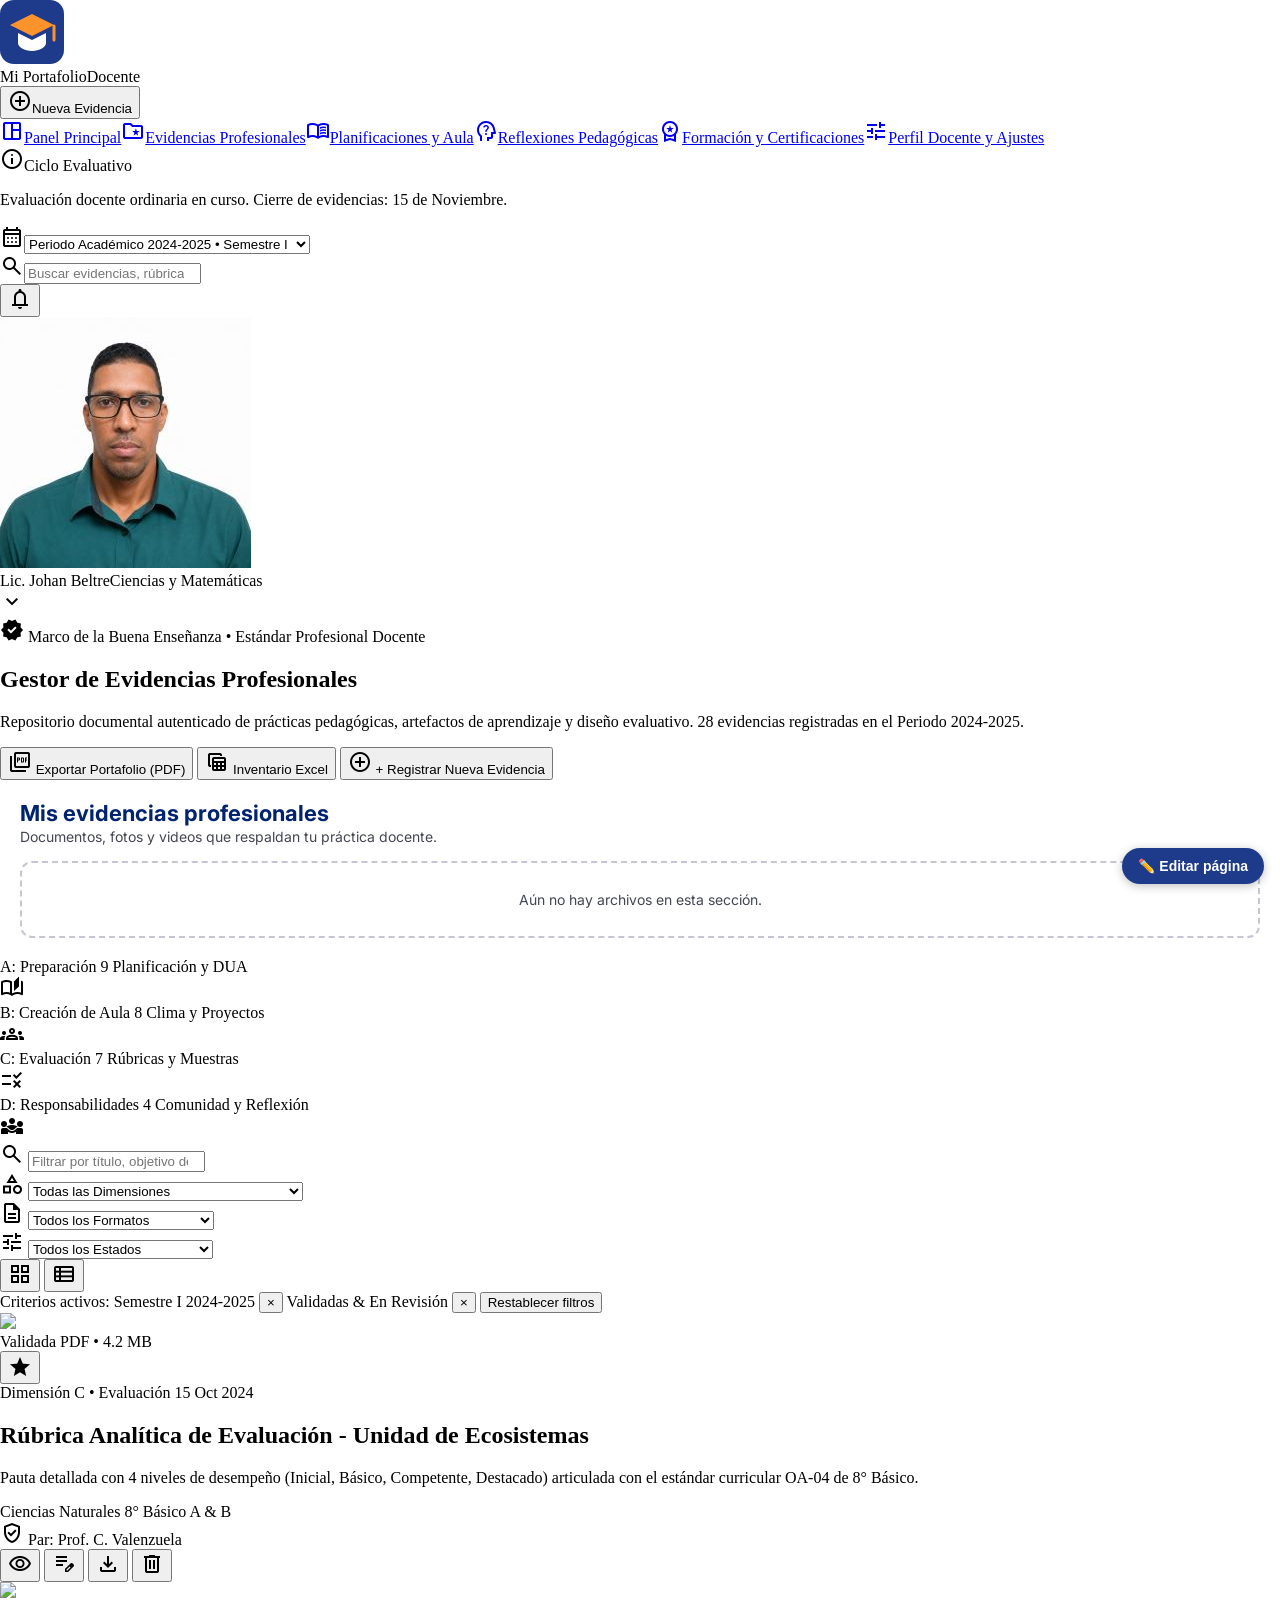
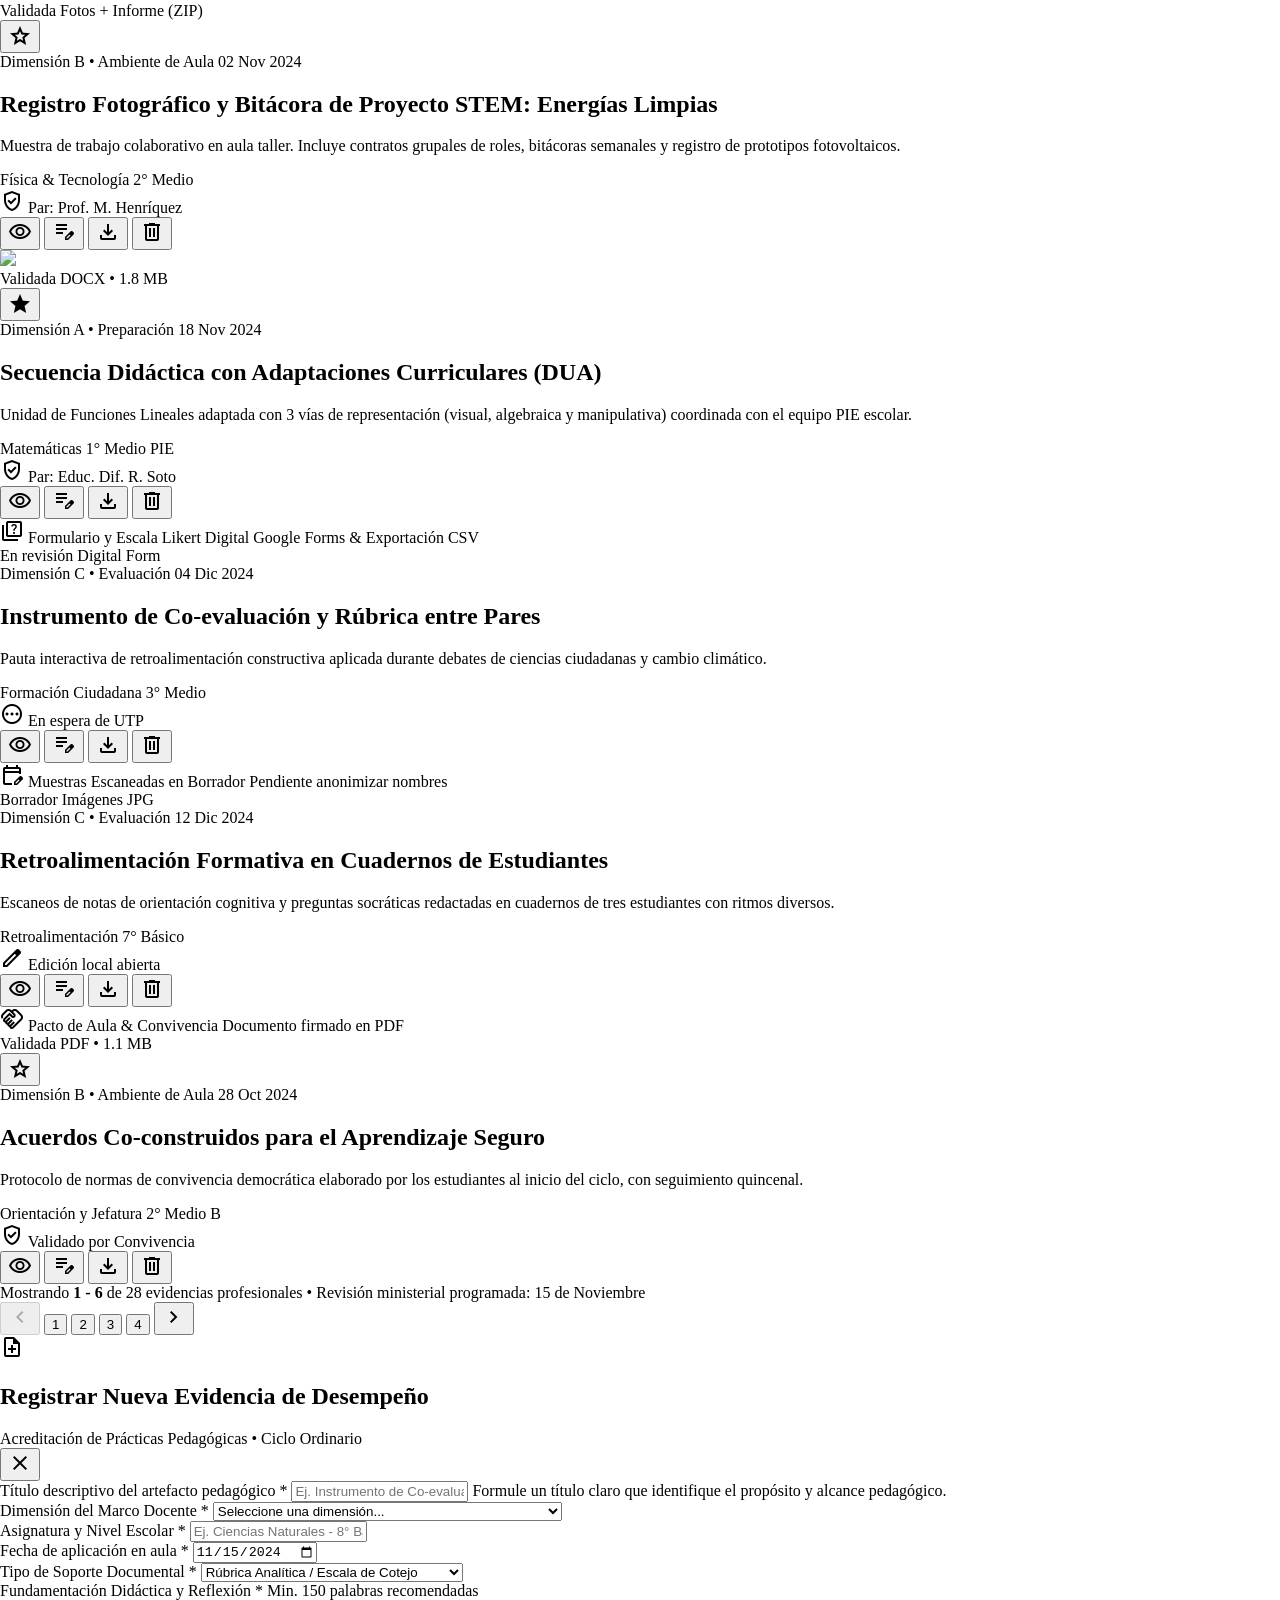
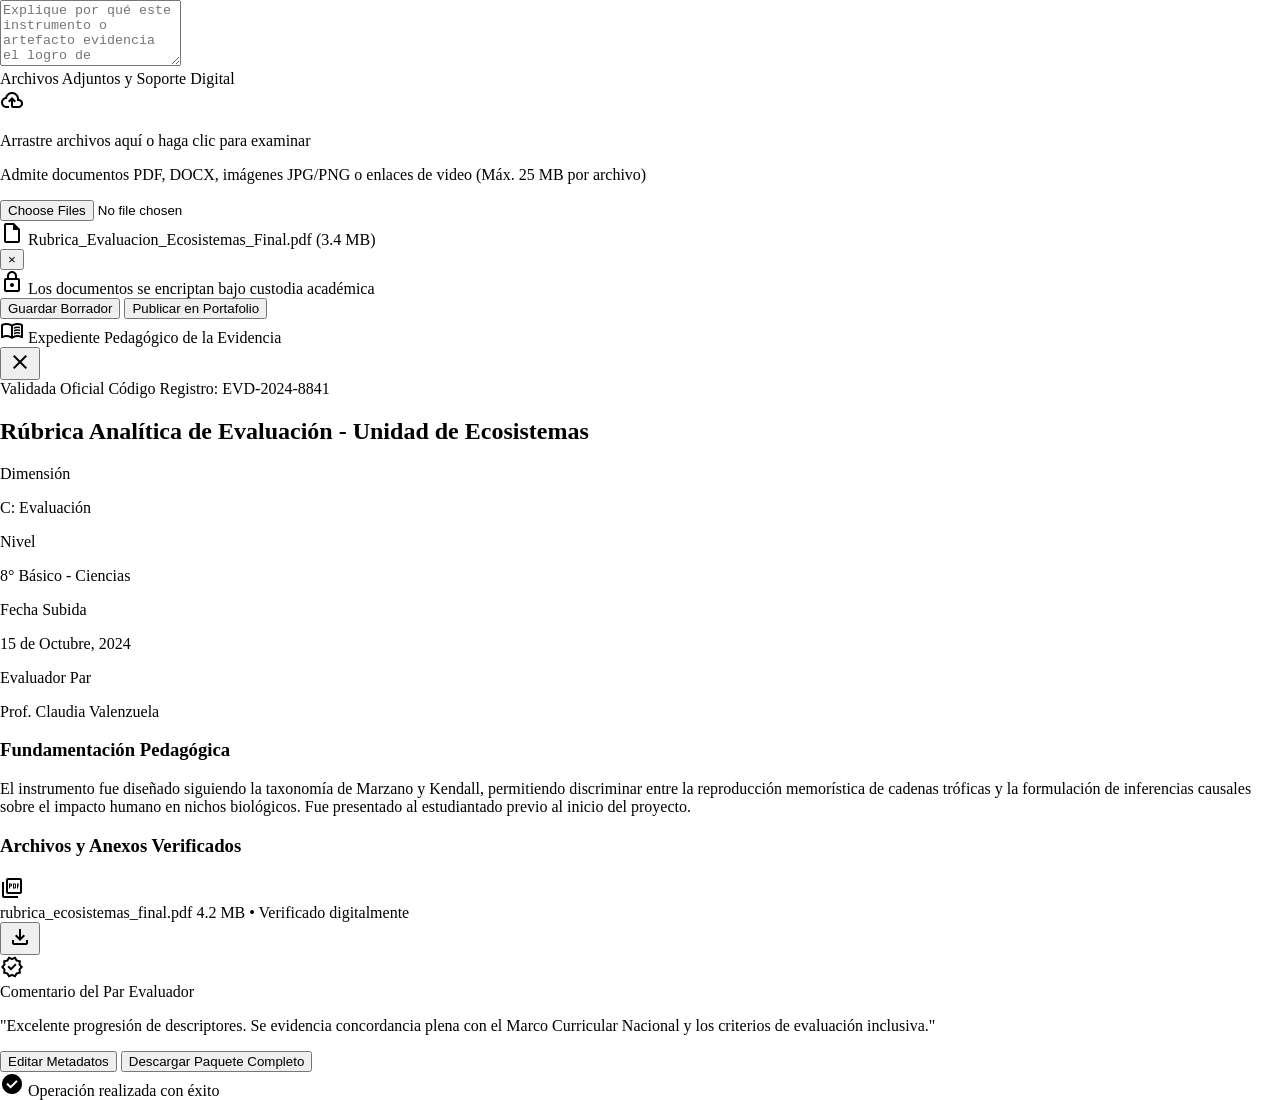
==== commit f833e8c9: "Agregar sección Mis archivos (Drive, YouTube, PDF y archivos locales) en cada página Co-Authored-By:" ====
--- a/evidencias.html
+++ b/evidencias.html
@@ -843,4 +843,5 @@
 </script></main></div>
 
 <script src="assets/editor.js"></script>
+<script src="assets/archivos.js"></script>
 </body></html>
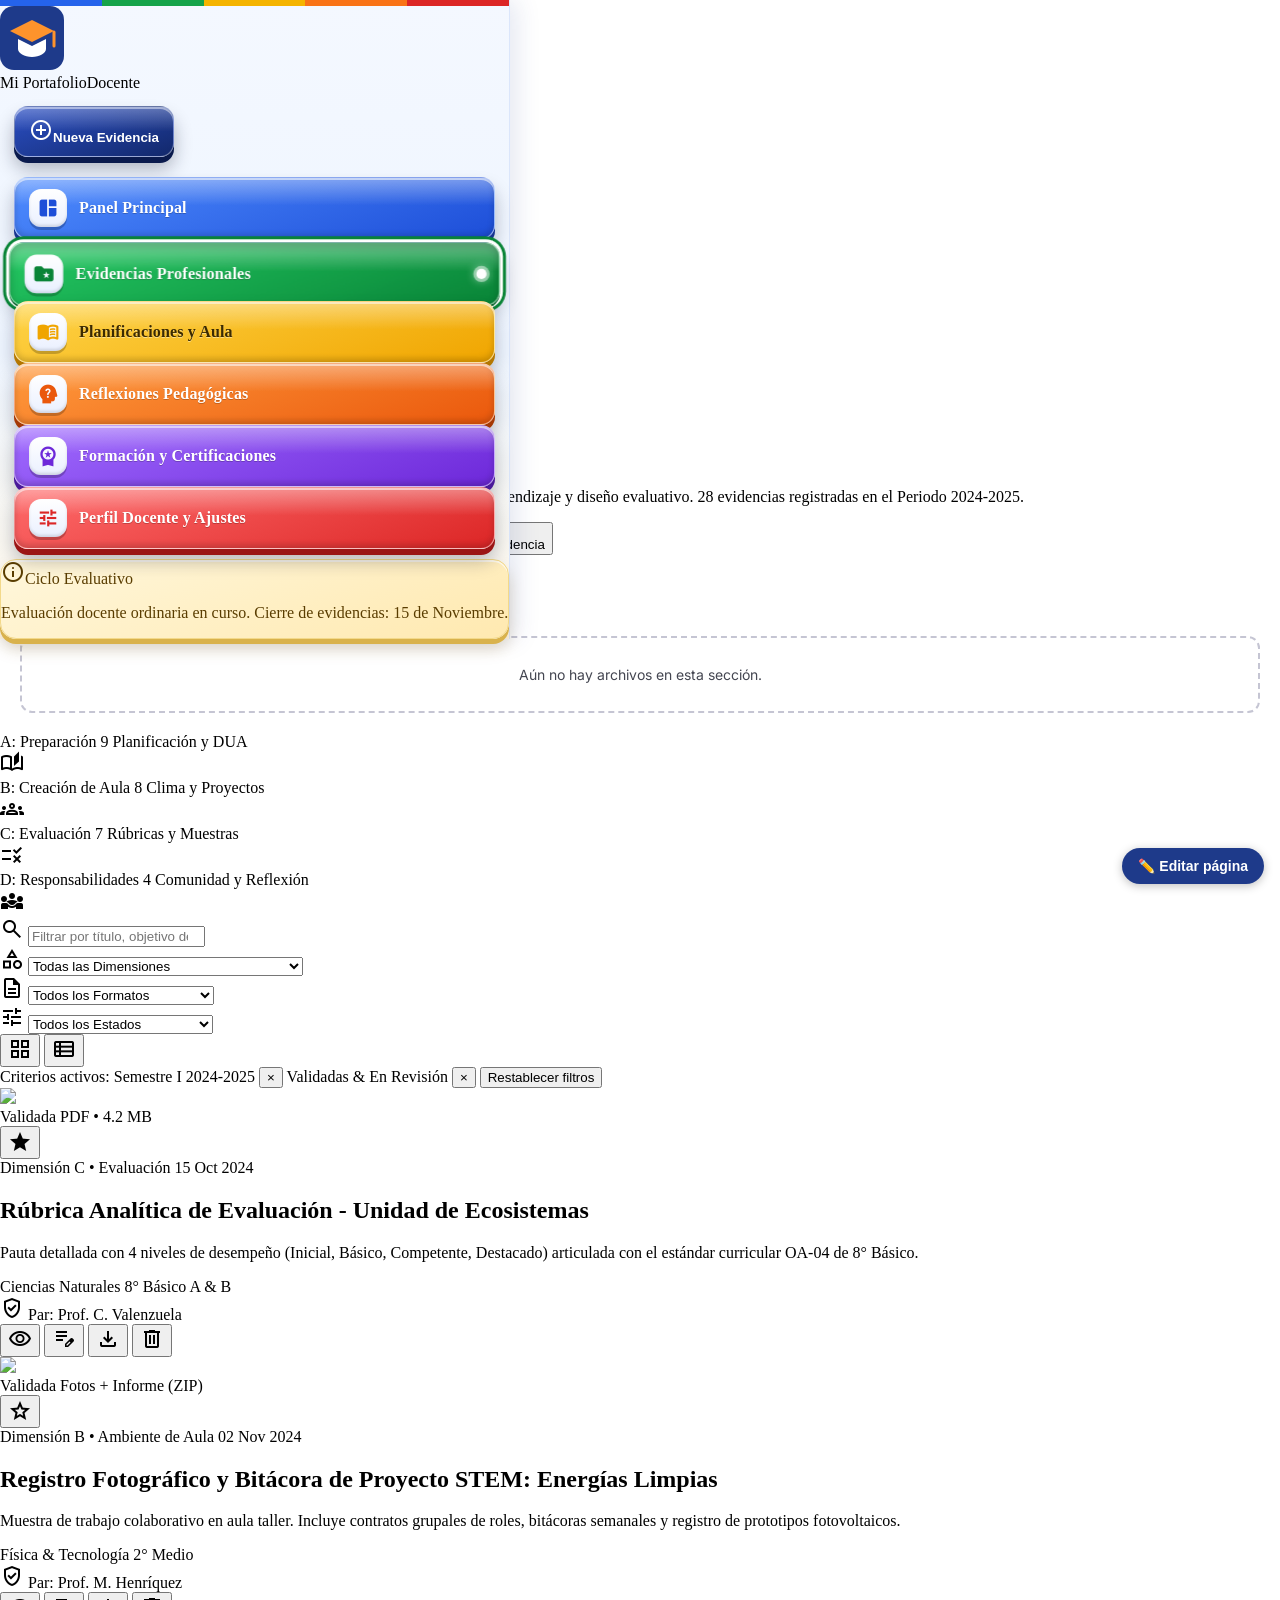
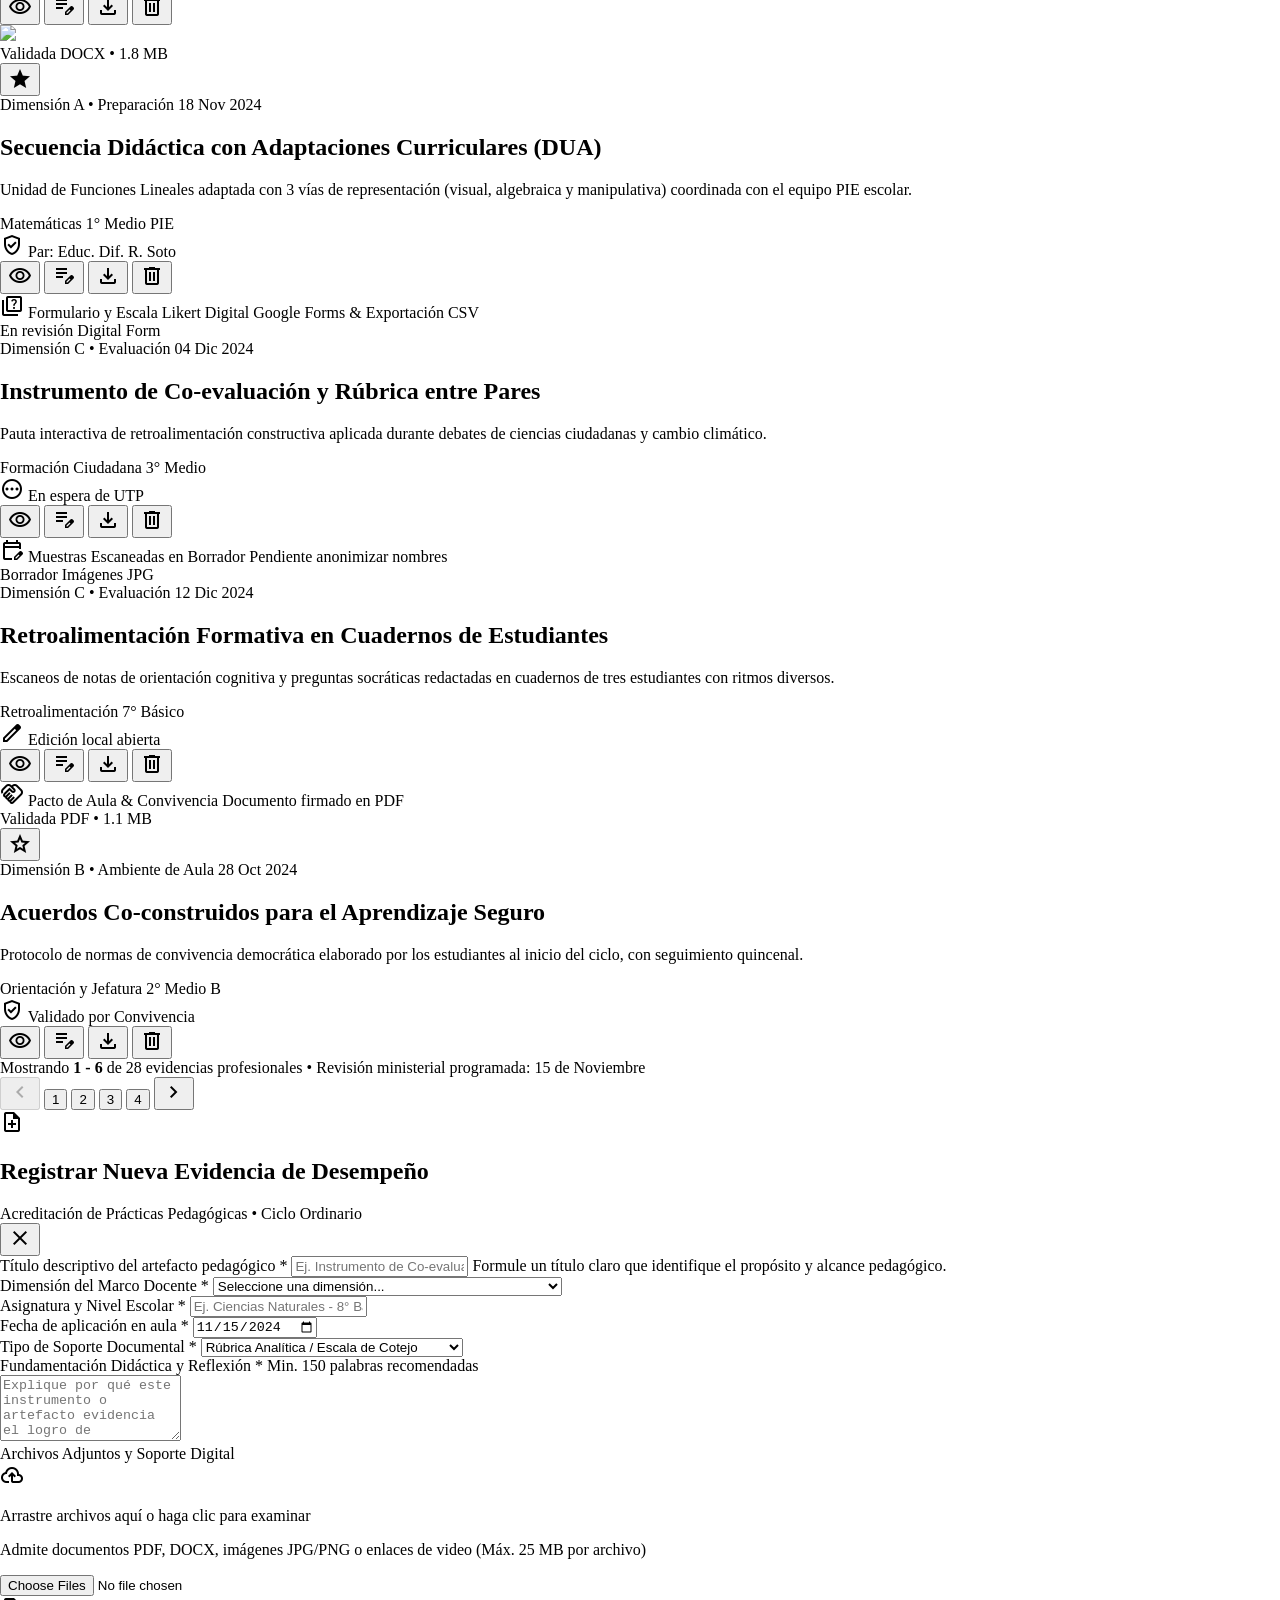
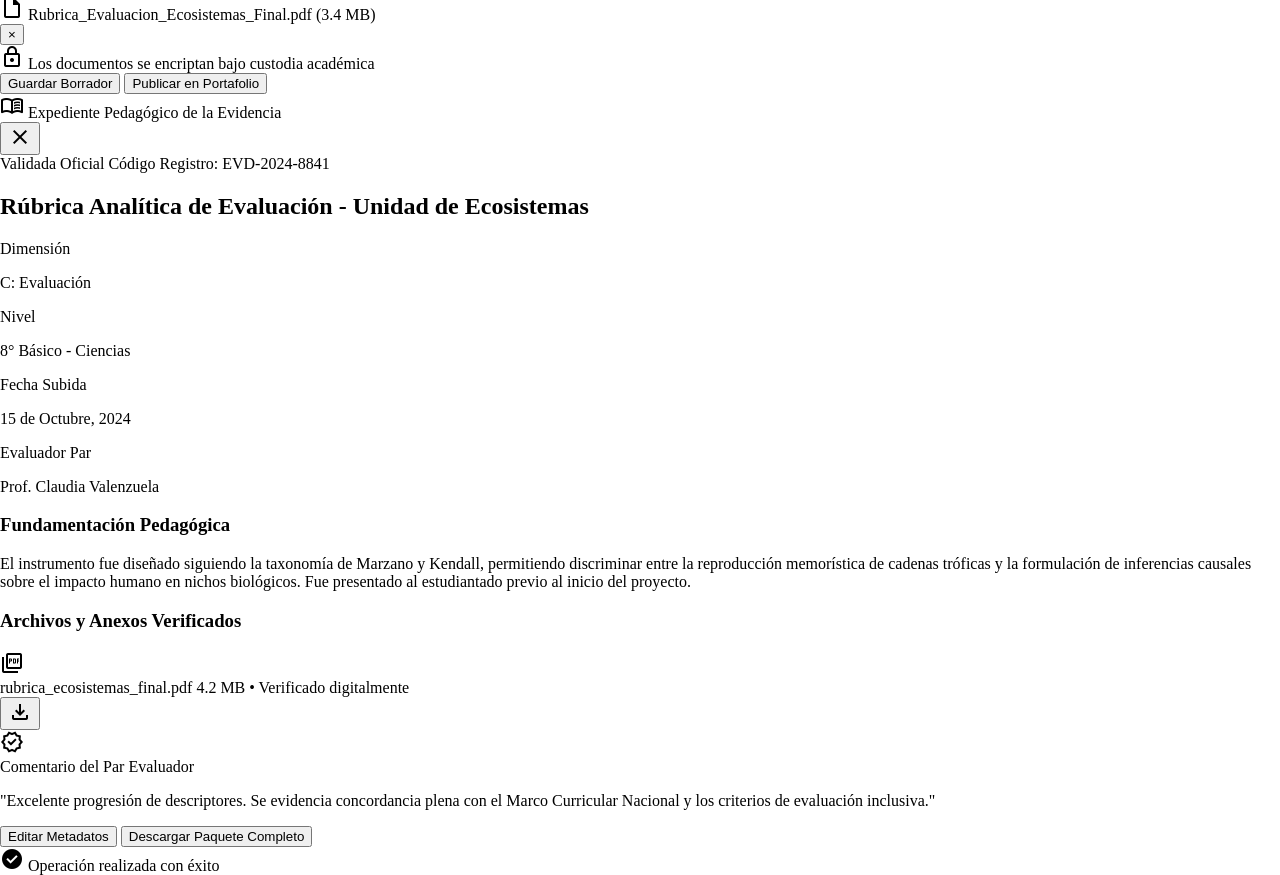
==== commit c0a358e9: "Menú lateral con colores de la educación y botones en 3D" ====
--- a/evidencias.html
+++ b/evidencias.html
@@ -1,5 +1,5 @@
 <!DOCTYPE html><html lang="es"><head><title>Evidencias Profesionales | Portafolio Docente - Lic. Johan Beltre</title><meta charset="utf-8"><meta content="width=device-width, initial-scale=1.0" name="viewport"><meta content="web_dashboard" name="shell-type"><link href="https://fonts.googleapis.com/css2?family=Material+Symbols+Outlined:opsz,wght,FILL,GRAD@20..48,100..700,0..1,-50..200" rel="stylesheet"><link href="https://fonts.googleapis.com" rel="preconnect"><link crossorigin="" href="https://fonts.gstatic.com" rel="preconnect"><link href="https://fonts.googleapis.com/css2?family=Inter:wght@400;500;600;700&amp;family=Source+Serif+4:ital,opsz,wght@0,8..60,600;0,8..60,700;1,8..60,400&amp;display=swap" rel="stylesheet">
-<link href="https://fonts.googleapis.com/css2?family=Material+Symbols+Outlined:wght,FILL@100..700,0..1&amp;display=swap" rel="stylesheet"><style>@layer base{html,body{margin:0;padding:0;}body{overscroll-behavior:none;}main>:first-child{margin-top:0!important;}main>:last-child{margin-bottom:0!important;}}::-webkit-scrollbar{display:none;}</style><script src="https://cdn.tailwindcss.com"></script><script id="tailwind-config">tailwind.config = { darkMode: "class", theme: { extend: { "colors": { "on-primary-fixed-variant": "#264191", "outline": "#757682", "on-tertiary": "#ffffff", "on-primary-fixed": "#00164e", "on-tertiary-fixed-variant": "#00504a", "on-tertiary-container": "#65bbb1", "on-background": "#0b1c30", "on-surface": "#0b1c30", "secondary-fixed-dim": "#ffb77d", "on-primary-container": "#90a8ff", "on-error-container": "#93000a", "surface-container-high": "#dce9ff", "surface-container-lowest": "#ffffff", "primary-container": "#1e3a8a", "secondary": "#904d00", "primary-fixed-dim": "#b6c4ff", "tertiary-fixed": "#9cf2e8", "tertiary": "#00312d", "surface-bright": "#f8f9ff", "on-secondary": "#ffffff", "tertiary-container": "#004944", "surface-dim": "#cbdbf5", "on-secondary-container": "#663500", "on-secondary-fixed-variant": "#6e3900", "surface-container-highest": "#d3e4fe", "surface-container": "#e5eeff", "error": "#ba1a1a", "surface-variant": "#d3e4fe", "inverse-surface": "#213145", "on-secondary-fixed": "#2f1500", "outline-variant": "#c5c5d3", "on-error": "#ffffff", "surface-tint": "#4059aa", "on-surface-variant": "#444651", "surface-container-low": "#eff4ff", "surface": "#f8f9ff", "tertiary-fixed-dim": "#80d5cb", "primary-fixed": "#dce1ff", "primary": "#00236f", "inverse-primary": "#b6c4ff", "background": "#f8f9ff", "on-primary": "#ffffff", "on-tertiary-fixed": "#00201d", "inverse-on-surface": "#eaf1ff", "error-container": "#ffdad6", "secondary-fixed": "#ffdcc3", "secondary-container": "#fe932c" }, "borderRadius": { "DEFAULT": "0.25rem", "lg": "0.5rem", "xl": "0.75rem", "full": "9999px" }, "spacing": { "space-lg": "1.5rem", "space-xl": "2.5rem", "margin-mobile": "1rem", "space-sm": "0.5rem", "gutter-sm": "1rem", "margin": "2rem", "margin-desktop": "3rem", "space-xs": "0.25rem", "space-md": "1rem", "gutter": "1.5rem", "gutter-lg": "2rem" }, "fontFamily": { "headline-sm": [ "\"Source Serif 4\"" ], "title-md": [ "Inter" ], "body-sm": [ "Inter" ], "display-lg-mobile": [ "\"Source Serif 4\"" ], "body-md": [ "Inter" ], "headline-lg": [ "\"Source Serif 4\"" ], "headline-md": [ "\"Source Serif 4\"" ], "label-sm": [ "Inter" ], "headline-lg-mobile": [ "\"Source Serif 4\"" ], "display-lg": [ "\"Source Serif 4\"" ], "label-md": [ "Inter" ], "title-sm": [ "Inter" ], "body-lg": [ "Inter" ] }, "fontSize": { "headline-sm": [ "1.25rem", { "lineHeight": "1.75rem", "fontWeight": "600" } ], "title-md": [ "1.125rem", { "lineHeight": "1.625rem", "fontWeight": "600" } ], "body-sm": [ "0.8125rem", { "lineHeight": "1.25rem", "fontWeight": "400" } ], "display-lg-mobile": [ "2.25rem", { "lineHeight": "2.75rem", "letterSpacing": "-0.01em", "fontWeight": "700" } ], "body-md": [ "0.9375rem", { "lineHeight": "1.5rem", "fontWeight": "400" } ], "headline-lg": [ "2.25rem", { "lineHeight": "2.75rem", "letterSpacing": "-0.015em", "fontWeight": "600" } ], "headline-md": [ "1.75rem", { "lineHeight": "2.25rem", "fontWeight": "600" } ], "label-sm": [ "0.75rem", { "lineHeight": "1rem", "letterSpacing": "0.04em", "fontWeight": "600" } ], "headline-lg-mobile": [ "1.75rem", { "lineHeight": "2.25rem", "fontWeight": "600" } ], "display-lg": [ "3.5rem", { "lineHeight": "4rem", "letterSpacing": "-0.02em", "fontWeight": "700" } ], "label-md": [ "0.875rem", { "lineHeight": "1.25rem", "letterSpacing": "0.01em", "fontWeight": "500" } ], "title-sm": [ "1rem", { "lineHeight": "1.5rem", "fontWeight": "600" } ], "body-lg": [ "1.125rem", { "lineHeight": "1.75rem", "fontWeight": "400" } ] } } } }</script></head><body class="bg-background font-body-md text-on-surface antialiased"><aside class="fixed left-0 top-0 h-full w-72 bg-surface-container-lowest shadow-[0_1px_8px_rgba(0,0,0,0.04)] z-50 flex flex-col justify-between"><div class="flex flex-col"><div class="h-16 px-space-md flex items-center gap-space-sm bg-surface-container-lowest"><img alt="Logo Mi Portafolio Docente" class="h-8 w-auto object-contain" src="assets/logo.svg"><div class="flex flex-col"><span class="font-headline-sm text-headline-sm text-primary leading-tight tracking-tight">Mi Portafolio</span><span class="font-label-sm text-label-sm text-on-surface-variant uppercase tracking-wider">Docente</span></div></div><div class="px-space-md py-space-sm"><button class="w-full flex items-center justify-center gap-space-xs bg-primary text-on-primary hover:bg-primary-container hover:text-on-primary transition-all py-space-xs px-space-md rounded-lg shadow-sm font-label-md text-label-md" type="button"><span class="material-symbols-outlined text-title-md">add_circle</span><span class="">Nueva Evidencia</span></button></div><nav class="flex flex-col gap-space-xs px-space-sm pt-space-xs" data-active-classes="bg-primary-container text-on-primary-container font-semibold rounded-lg shadow-sm"><a class="flex items-center gap-space-sm px-space-md py-space-sm rounded-lg font-label-md text-label-md text-on-surface-variant hover:bg-surface-container-low hover:text-on-surface transition-all" data-path="panel-principal" href="index.html"><span class="material-symbols-outlined text-title-md">space_dashboard</span><span class="">Panel Principal</span></a><a aria-current="page" class="flex items-center gap-space-sm px-space-md py-space-sm transition-all bg-primary-container text-on-primary-container font-semibold rounded-lg shadow-sm" data-path="evidencias-profesionales" href="evidencias.html"><span class="material-symbols-outlined text-title-md">folder_special</span><span class="">Evidencias Profesionales</span></a><a class="flex items-center gap-space-sm px-space-md py-space-sm rounded-lg font-label-md text-label-md text-on-surface-variant hover:bg-surface-container-low hover:text-on-surface transition-all" data-path="planificaciones-y-aula" href="planificaciones.html"><span class="material-symbols-outlined text-title-md">menu_book</span><span class="">Planificaciones y Aula</span></a><a class="flex items-center gap-space-sm px-space-md py-space-sm rounded-lg font-label-md text-label-md text-on-surface-variant hover:bg-surface-container-low hover:text-on-surface transition-all" data-path="reflexiones-pedagogicas" href="reflexiones.html"><span class="material-symbols-outlined text-title-md">psychology_alt</span><span class="">Reflexiones Pedagógicas</span></a><a class="flex items-center gap-space-sm px-space-md py-space-sm rounded-lg font-label-md text-label-md text-on-surface-variant hover:bg-surface-container-low hover:text-on-surface transition-all" data-path="formacion-y-certificaciones" href="perfil.html#formacion"><span class="material-symbols-outlined text-title-md">workspace_premium</span><span class="">Formación y Certificaciones</span></a><a class="flex items-center gap-space-sm px-space-md py-space-sm rounded-lg font-label-md text-label-md text-on-surface-variant hover:bg-surface-container-low hover:text-on-surface transition-all" data-path="perfil-docente-y-ajustes" href="perfil.html"><span class="material-symbols-outlined text-title-md">tune</span><span class="">Perfil Docente y Ajustes</span></a></nav></div><div class="p-space-md bg-surface-container-low mx-space-sm mb-space-md rounded-xl shadow-[0_1px_3px_rgba(15,23,42,0.04)]"><div class="flex items-center gap-space-xs text-on-surface-variant mb-space-xs"><span class="material-symbols-outlined text-title-sm text-secondary">info</span><span class="font-label-sm text-label-sm uppercase tracking-wider font-semibold">Ciclo Evaluativo</span></div><p class="font-body-sm text-body-sm text-on-surface-variant leading-snug">Evaluación docente ordinaria en curso. Cierre de evidencias: 15 de Noviembre.</p></div></aside><div class="pl-72"><header class="fixed top-0 left-72 right-0 h-16 bg-surface-container-lowest/90 backdrop-blur-xl shadow-[0_1px_8px_rgba(0,0,0,0.04)] z-40 flex items-center justify-between px-space-lg"><div class="flex items-center gap-space-md flex-1 max-w-2xl"><div class="relative flex items-center bg-surface-container-low rounded-lg px-space-sm py-space-xs"><span class="material-symbols-outlined text-on-surface-variant text-title-sm mr-space-xs">calendar_month</span><select class="bg-transparent font-label-md text-label-md text-on-surface focus:outline-none cursor-pointer pr-space-sm"><option value="2024-2025-1">Periodo Académico 2024-2025 • Semestre I</option><option value="2024-2025-2">Periodo Académico 2024-2025 • Semestre II</option><option value="2023-2024-2">Periodo Académico 2023-2024 • Semestre II</option></select></div><div class="relative flex-1 flex items-center"><span class="material-symbols-outlined absolute left-space-sm text-on-surface-variant text-title-sm">search</span><input class="w-full bg-surface-container-low text-on-surface placeholder:text-on-surface-variant font-body-sm text-body-sm pl-space-xl pr-space-md py-space-xs rounded-lg focus:outline-none focus:bg-surface-container-high transition-colors" placeholder="Buscar evidencias, rúbricas o planificaciones..." type="search"></div></div><div class="flex items-center gap-space-md"><button aria-label="Notificaciones de revisión" class="relative p-space-xs rounded-full text-on-surface-variant hover:bg-surface-container hover:text-on-surface transition-all" type="button"><span class="material-symbols-outlined text-headline-sm">notifications</span><span class="absolute top-1 right-1 w-2.5 h-2.5 bg-secondary rounded-full ring-2 ring-surface-container-lowest"></span></button><div class="flex items-center gap-space-sm pl-space-sm bg-surface-container-low py-space-xs px-space-sm rounded-full"><img alt="Foto de Lic. Johan Beltre" data-perfil="foto" class="w-8 h-8 rounded-full object-cover" src="assets/johan.jpg"><div class="flex flex-col text-left"><span class="font-label-md text-label-md text-on-surface leading-tight font-semibold" data-perfil="nombre">Lic. Johan Beltre</span><span class="font-label-sm text-label-sm text-on-surface-variant leading-tight" data-perfil="area">Ciencias y Matemáticas</span></div><span class="material-symbols-outlined text-on-surface-variant text-title-sm">expand_more</span></div></div></header><main class="w-full pt-16 px-gutter-lg pb-space-xl bg-background min-h-screen"><div class="flex flex-col w-full">
+<link href="https://fonts.googleapis.com/css2?family=Material+Symbols+Outlined:wght,FILL@100..700,0..1&amp;display=swap" rel="stylesheet"><style>@layer base{html,body{margin:0;padding:0;}body{overscroll-behavior:none;}main>:first-child{margin-top:0!important;}main>:last-child{margin-bottom:0!important;}}::-webkit-scrollbar{display:none;}</style><script src="https://cdn.tailwindcss.com"></script><script id="tailwind-config">tailwind.config = { darkMode: "class", theme: { extend: { "colors": { "on-primary-fixed-variant": "#264191", "outline": "#757682", "on-tertiary": "#ffffff", "on-primary-fixed": "#00164e", "on-tertiary-fixed-variant": "#00504a", "on-tertiary-container": "#65bbb1", "on-background": "#0b1c30", "on-surface": "#0b1c30", "secondary-fixed-dim": "#ffb77d", "on-primary-container": "#90a8ff", "on-error-container": "#93000a", "surface-container-high": "#dce9ff", "surface-container-lowest": "#ffffff", "primary-container": "#1e3a8a", "secondary": "#904d00", "primary-fixed-dim": "#b6c4ff", "tertiary-fixed": "#9cf2e8", "tertiary": "#00312d", "surface-bright": "#f8f9ff", "on-secondary": "#ffffff", "tertiary-container": "#004944", "surface-dim": "#cbdbf5", "on-secondary-container": "#663500", "on-secondary-fixed-variant": "#6e3900", "surface-container-highest": "#d3e4fe", "surface-container": "#e5eeff", "error": "#ba1a1a", "surface-variant": "#d3e4fe", "inverse-surface": "#213145", "on-secondary-fixed": "#2f1500", "outline-variant": "#c5c5d3", "on-error": "#ffffff", "surface-tint": "#4059aa", "on-surface-variant": "#444651", "surface-container-low": "#eff4ff", "surface": "#f8f9ff", "tertiary-fixed-dim": "#80d5cb", "primary-fixed": "#dce1ff", "primary": "#00236f", "inverse-primary": "#b6c4ff", "background": "#f8f9ff", "on-primary": "#ffffff", "on-tertiary-fixed": "#00201d", "inverse-on-surface": "#eaf1ff", "error-container": "#ffdad6", "secondary-fixed": "#ffdcc3", "secondary-container": "#fe932c" }, "borderRadius": { "DEFAULT": "0.25rem", "lg": "0.5rem", "xl": "0.75rem", "full": "9999px" }, "spacing": { "space-lg": "1.5rem", "space-xl": "2.5rem", "margin-mobile": "1rem", "space-sm": "0.5rem", "gutter-sm": "1rem", "margin": "2rem", "margin-desktop": "3rem", "space-xs": "0.25rem", "space-md": "1rem", "gutter": "1.5rem", "gutter-lg": "2rem" }, "fontFamily": { "headline-sm": [ "\"Source Serif 4\"" ], "title-md": [ "Inter" ], "body-sm": [ "Inter" ], "display-lg-mobile": [ "\"Source Serif 4\"" ], "body-md": [ "Inter" ], "headline-lg": [ "\"Source Serif 4\"" ], "headline-md": [ "\"Source Serif 4\"" ], "label-sm": [ "Inter" ], "headline-lg-mobile": [ "\"Source Serif 4\"" ], "display-lg": [ "\"Source Serif 4\"" ], "label-md": [ "Inter" ], "title-sm": [ "Inter" ], "body-lg": [ "Inter" ] }, "fontSize": { "headline-sm": [ "1.25rem", { "lineHeight": "1.75rem", "fontWeight": "600" } ], "title-md": [ "1.125rem", { "lineHeight": "1.625rem", "fontWeight": "600" } ], "body-sm": [ "0.8125rem", { "lineHeight": "1.25rem", "fontWeight": "400" } ], "display-lg-mobile": [ "2.25rem", { "lineHeight": "2.75rem", "letterSpacing": "-0.01em", "fontWeight": "700" } ], "body-md": [ "0.9375rem", { "lineHeight": "1.5rem", "fontWeight": "400" } ], "headline-lg": [ "2.25rem", { "lineHeight": "2.75rem", "letterSpacing": "-0.015em", "fontWeight": "600" } ], "headline-md": [ "1.75rem", { "lineHeight": "2.25rem", "fontWeight": "600" } ], "label-sm": [ "0.75rem", { "lineHeight": "1rem", "letterSpacing": "0.04em", "fontWeight": "600" } ], "headline-lg-mobile": [ "1.75rem", { "lineHeight": "2.25rem", "fontWeight": "600" } ], "display-lg": [ "3.5rem", { "lineHeight": "4rem", "letterSpacing": "-0.02em", "fontWeight": "700" } ], "label-md": [ "0.875rem", { "lineHeight": "1.25rem", "letterSpacing": "0.01em", "fontWeight": "500" } ], "title-sm": [ "1rem", { "lineHeight": "1.5rem", "fontWeight": "600" } ], "body-lg": [ "1.125rem", { "lineHeight": "1.75rem", "fontWeight": "400" } ] } } } }</script><link href="assets/menu.css" rel="stylesheet"></head><body class="bg-background font-body-md text-on-surface antialiased"><aside class="fixed left-0 top-0 h-full w-72 bg-surface-container-lowest shadow-[0_1px_8px_rgba(0,0,0,0.04)] z-50 flex flex-col justify-between"><div class="flex flex-col"><div class="h-16 px-space-md flex items-center gap-space-sm bg-surface-container-lowest"><img alt="Logo Mi Portafolio Docente" class="h-8 w-auto object-contain" src="assets/logo.svg"><div class="flex flex-col"><span class="font-headline-sm text-headline-sm text-primary leading-tight tracking-tight">Mi Portafolio</span><span class="font-label-sm text-label-sm text-on-surface-variant uppercase tracking-wider">Docente</span></div></div><div class="px-space-md py-space-sm"><button class="w-full flex items-center justify-center gap-space-xs bg-primary text-on-primary hover:bg-primary-container hover:text-on-primary transition-all py-space-xs px-space-md rounded-lg shadow-sm font-label-md text-label-md" type="button"><span class="material-symbols-outlined text-title-md">add_circle</span><span class="">Nueva Evidencia</span></button></div><nav class="flex flex-col gap-space-xs px-space-sm pt-space-xs" data-active-classes="bg-primary-container text-on-primary-container font-semibold rounded-lg shadow-sm"><a class="flex items-center gap-space-sm px-space-md py-space-sm rounded-lg font-label-md text-label-md text-on-surface-variant hover:bg-surface-container-low hover:text-on-surface transition-all" data-path="panel-principal" href="index.html"><span class="material-symbols-outlined text-title-md">space_dashboard</span><span class="">Panel Principal</span></a><a aria-current="page" class="flex items-center gap-space-sm px-space-md py-space-sm transition-all bg-primary-container text-on-primary-container font-semibold rounded-lg shadow-sm" data-path="evidencias-profesionales" href="evidencias.html"><span class="material-symbols-outlined text-title-md">folder_special</span><span class="">Evidencias Profesionales</span></a><a class="flex items-center gap-space-sm px-space-md py-space-sm rounded-lg font-label-md text-label-md text-on-surface-variant hover:bg-surface-container-low hover:text-on-surface transition-all" data-path="planificaciones-y-aula" href="planificaciones.html"><span class="material-symbols-outlined text-title-md">menu_book</span><span class="">Planificaciones y Aula</span></a><a class="flex items-center gap-space-sm px-space-md py-space-sm rounded-lg font-label-md text-label-md text-on-surface-variant hover:bg-surface-container-low hover:text-on-surface transition-all" data-path="reflexiones-pedagogicas" href="reflexiones.html"><span class="material-symbols-outlined text-title-md">psychology_alt</span><span class="">Reflexiones Pedagógicas</span></a><a class="flex items-center gap-space-sm px-space-md py-space-sm rounded-lg font-label-md text-label-md text-on-surface-variant hover:bg-surface-container-low hover:text-on-surface transition-all" data-path="formacion-y-certificaciones" href="perfil.html#formacion"><span class="material-symbols-outlined text-title-md">workspace_premium</span><span class="">Formación y Certificaciones</span></a><a class="flex items-center gap-space-sm px-space-md py-space-sm rounded-lg font-label-md text-label-md text-on-surface-variant hover:bg-surface-container-low hover:text-on-surface transition-all" data-path="perfil-docente-y-ajustes" href="perfil.html"><span class="material-symbols-outlined text-title-md">tune</span><span class="">Perfil Docente y Ajustes</span></a></nav></div><div class="p-space-md bg-surface-container-low mx-space-sm mb-space-md rounded-xl shadow-[0_1px_3px_rgba(15,23,42,0.04)]"><div class="flex items-center gap-space-xs text-on-surface-variant mb-space-xs"><span class="material-symbols-outlined text-title-sm text-secondary">info</span><span class="font-label-sm text-label-sm uppercase tracking-wider font-semibold">Ciclo Evaluativo</span></div><p class="font-body-sm text-body-sm text-on-surface-variant leading-snug">Evaluación docente ordinaria en curso. Cierre de evidencias: 15 de Noviembre.</p></div></aside><div class="pl-72"><header class="fixed top-0 left-72 right-0 h-16 bg-surface-container-lowest/90 backdrop-blur-xl shadow-[0_1px_8px_rgba(0,0,0,0.04)] z-40 flex items-center justify-between px-space-lg"><div class="flex items-center gap-space-md flex-1 max-w-2xl"><div class="relative flex items-center bg-surface-container-low rounded-lg px-space-sm py-space-xs"><span class="material-symbols-outlined text-on-surface-variant text-title-sm mr-space-xs">calendar_month</span><select class="bg-transparent font-label-md text-label-md text-on-surface focus:outline-none cursor-pointer pr-space-sm"><option value="2024-2025-1">Periodo Académico 2024-2025 • Semestre I</option><option value="2024-2025-2">Periodo Académico 2024-2025 • Semestre II</option><option value="2023-2024-2">Periodo Académico 2023-2024 • Semestre II</option></select></div><div class="relative flex-1 flex items-center"><span class="material-symbols-outlined absolute left-space-sm text-on-surface-variant text-title-sm">search</span><input class="w-full bg-surface-container-low text-on-surface placeholder:text-on-surface-variant font-body-sm text-body-sm pl-space-xl pr-space-md py-space-xs rounded-lg focus:outline-none focus:bg-surface-container-high transition-colors" placeholder="Buscar evidencias, rúbricas o planificaciones..." type="search"></div></div><div class="flex items-center gap-space-md"><button aria-label="Notificaciones de revisión" class="relative p-space-xs rounded-full text-on-surface-variant hover:bg-surface-container hover:text-on-surface transition-all" type="button"><span class="material-symbols-outlined text-headline-sm">notifications</span><span class="absolute top-1 right-1 w-2.5 h-2.5 bg-secondary rounded-full ring-2 ring-surface-container-lowest"></span></button><div class="flex items-center gap-space-sm pl-space-sm bg-surface-container-low py-space-xs px-space-sm rounded-full"><img alt="Foto de Lic. Johan Beltre" data-perfil="foto" class="w-8 h-8 rounded-full object-cover" src="assets/johan.jpg"><div class="flex flex-col text-left"><span class="font-label-md text-label-md text-on-surface leading-tight font-semibold" data-perfil="nombre">Lic. Johan Beltre</span><span class="font-label-sm text-label-sm text-on-surface-variant leading-tight" data-perfil="area">Ciencias y Matemáticas</span></div><span class="material-symbols-outlined text-on-surface-variant text-title-sm">expand_more</span></div></div></header><main class="w-full pt-16 px-gutter-lg pb-space-xl bg-background min-h-screen"><div class="flex flex-col w-full">
 <!-- Top Academic Context Header & Action Bar -->
 <section class="flex flex-col lg:flex-row lg:items-end justify-between gap-space-md mb-space-lg">
 <div class="flex flex-col max-w-2xl">
@@ -844,4 +844,4 @@
 
 <script src="assets/editor.js"></script>
 <script src="assets/archivos.js"></script>
-</body></html>+<script src="assets/menu.js"></script></body></html>
--- a/assets/menu.css
+++ b/assets/menu.css
@@ -0,0 +1,213 @@
+/* ==========================================================
+   Menú lateral con colores de la educación y botones en 3D
+   Se usa en: index, evidencias, planificaciones, reflexiones, perfil
+   ========================================================== */
+
+/* ---- Fondo del menú: papel suave con franja de colores de lápices ---- */
+aside.fixed.left-0 {
+  background:
+    linear-gradient(180deg, #f4f8ff 0%, #eef5ff 55%, #fff8ea 100%) !important;
+  border-right: 1px solid #dbe6fb;
+  box-shadow: 6px 0 24px rgba(30, 58, 138, 0.12) !important;
+  position: fixed;
+}
+aside.fixed.left-0::before {
+  content: "";
+  position: absolute;
+  top: 0; left: 0; right: 0;
+  height: 6px;
+  background: linear-gradient(90deg,
+    #2563eb 0 20%, #16a34a 20% 40%, #f5b400 40% 60%,
+    #f97316 60% 80%, #dc2626 80% 100%);
+  z-index: 2;
+}
+/* Cabecera del menú (logo) */
+aside.fixed.left-0 > div:first-child > div:first-child {
+  background: transparent !important;
+  margin-top: 6px;
+}
+
+/* ---- Lista de botones ---- */
+aside nav[data-active-classes] {
+  gap: 14px !important;
+  padding: 14px 14px 10px !important;
+  perspective: 700px;
+}
+
+/* ---- Botón base 3D ---- */
+aside nav[data-active-classes] a[data-path] {
+  --c1: #3b82f6;      /* color claro */
+  --c2: #1d4ed8;      /* color oscuro */
+  --edge: #1e3a8a;    /* borde inferior (grosor 3D) */
+  --txt: #ffffff;
+
+  position: relative;
+  display: flex !important;
+  align-items: center;
+  gap: 12px !important;
+  padding: 11px 14px !important;
+  border-radius: 14px !important;
+  color: var(--txt) !important;
+  font-weight: 700 !important;
+  letter-spacing: .01em;
+  text-shadow: 0 1px 0 rgba(0, 0, 0, .22);
+  text-decoration: none !important;
+  background:
+    linear-gradient(180deg, rgba(255,255,255,.38) 0%, rgba(255,255,255,0) 46%),
+    linear-gradient(160deg, var(--c1), var(--c2)) !important;
+  border: 1px solid rgba(255, 255, 255, .45);
+  /* el "grosor" del botón + sombra en el piso */
+  box-shadow:
+    0 6px 0 var(--edge),
+    0 12px 18px rgba(15, 23, 42, .28),
+    inset 0 2px 0 rgba(255, 255, 255, .55),
+    inset 0 -3px 6px rgba(0, 0, 0, .18) !important;
+  transform: translateY(0) rotateX(0deg);
+  transform-style: preserve-3d;
+  transition: transform .16s ease, box-shadow .16s ease, filter .16s ease !important;
+}
+
+/* Icono dentro de una "ficha" circular con relieve */
+aside nav[data-active-classes] a[data-path] .material-symbols-outlined {
+  flex: none;
+  width: 38px;
+  height: 38px;
+  display: inline-flex;
+  align-items: center;
+  justify-content: center;
+  border-radius: 12px;
+  font-size: 22px !important;
+  color: var(--c2);
+  text-shadow: none;
+  background: linear-gradient(180deg, #ffffff, #eaf0ff);
+  box-shadow:
+    0 3px 0 rgba(0, 0, 0, .22),
+    inset 0 -2px 3px rgba(0, 0, 0, .12);
+  font-variation-settings: 'FILL' 1, 'wght' 600;
+}
+
+/* ---- Un color por sección (colores de la educación) ---- */
+/* Panel Principal: azul */
+aside nav[data-active-classes] a[data-path="panel-principal"] {
+  --c1: #4f8dff; --c2: #1d4ed8; --edge: #17348f;
+}
+/* Evidencias: verde pizarra */
+aside nav[data-active-classes] a[data-path="evidencias-profesionales"] {
+  --c1: #34c46b; --c2: #15803d; --edge: #0f5c2b;
+}
+/* Planificaciones: amarillo lápiz (texto oscuro para leerse bien) */
+aside nav[data-active-classes] a[data-path="planificaciones-y-aula"] {
+  --c1: #ffd447; --c2: #f0a500; --edge: #b67800;
+  --txt: #3b2a00;
+}
+aside nav[data-active-classes] a[data-path="planificaciones-y-aula"] {
+  text-shadow: 0 1px 0 rgba(255, 255, 255, .45);
+}
+/* Reflexiones: naranja */
+aside nav[data-active-classes] a[data-path="reflexiones-pedagogicas"] {
+  --c1: #ff9a3d; --c2: #ea580c; --edge: #a63a06;
+}
+/* Formación: morado */
+aside nav[data-active-classes] a[data-path="formacion-y-certificaciones"] {
+  --c1: #a06bff; --c2: #6d28d9; --edge: #4a1a9a;
+}
+/* Perfil: rojo manzana */
+aside nav[data-active-classes] a[data-path="perfil-docente-y-ajustes"] {
+  --c1: #ff6b6b; --c2: #dc2626; --edge: #9b1515;
+}
+
+/* ---- Al pasar el mouse: el botón "se levanta" ---- */
+aside nav[data-active-classes] a[data-path]:hover {
+  transform: translateY(-3px) rotateX(4deg);
+  filter: brightness(1.07) saturate(1.08);
+  box-shadow:
+    0 9px 0 var(--edge),
+    0 18px 24px rgba(15, 23, 42, .32),
+    inset 0 2px 0 rgba(255, 255, 255, .6),
+    inset 0 -3px 6px rgba(0, 0, 0, .18) !important;
+  color: var(--txt) !important;
+}
+
+/* ---- Al hacer clic: el botón se "hunde" ---- */
+aside nav[data-active-classes] a[data-path]:active {
+  transform: translateY(5px);
+  box-shadow:
+    0 1px 0 var(--edge),
+    0 3px 6px rgba(15, 23, 42, .25),
+    inset 0 3px 8px rgba(0, 0, 0, .28) !important;
+}
+
+/* ---- Página actual: botón presionado + marca brillante ---- */
+aside nav[data-active-classes] a[data-path][aria-current="page"] {
+  transform: translateY(4px) scale(1.02);
+  filter: saturate(1.15);
+  box-shadow:
+    0 2px 0 var(--edge),
+    0 0 0 3px #ffffff,
+    0 0 0 6px var(--c2),
+    0 10px 18px rgba(15, 23, 42, .3),
+    inset 0 3px 8px rgba(0, 0, 0, .22) !important;
+}
+aside nav[data-active-classes] a[data-path][aria-current="page"]::after {
+  content: "";
+  position: absolute;
+  right: 12px;
+  top: 50%;
+  width: 10px;
+  height: 10px;
+  margin-top: -5px;
+  border-radius: 50%;
+  background: #fff;
+  box-shadow: 0 0 0 3px rgba(255, 255, 255, .45), 0 0 10px #fff;
+}
+
+/* ---- Botón "Nueva Evidencia": 3D azul marino ---- */
+aside.fixed.left-0 > div:first-child > div:nth-child(2) button {
+  background:
+    linear-gradient(180deg, rgba(255,255,255,.3) 0%, rgba(255,255,255,0) 50%),
+    linear-gradient(160deg, #2b4fc4, #12286b) !important;
+  color: #fff !important;
+  font-weight: 700 !important;
+  border-radius: 14px !important;
+  padding: 11px 14px !important;
+  border: 1px solid rgba(255, 255, 255, .35);
+  box-shadow:
+    0 6px 0 #0a1a4d,
+    0 12px 18px rgba(15, 23, 42, .3),
+    inset 0 2px 0 rgba(255, 255, 255, .45) !important;
+  transition: transform .16s ease, box-shadow .16s ease !important;
+}
+aside.fixed.left-0 > div:first-child > div:nth-child(2) button:hover {
+  transform: translateY(-3px);
+  box-shadow:
+    0 9px 0 #0a1a4d,
+    0 18px 24px rgba(15, 23, 42, .34),
+    inset 0 2px 0 rgba(255, 255, 255, .5) !important;
+}
+aside.fixed.left-0 > div:first-child > div:nth-child(2) button:active {
+  transform: translateY(5px);
+  box-shadow: 0 1px 0 #0a1a4d, inset 0 3px 8px rgba(0, 0, 0, .35) !important;
+}
+aside.fixed.left-0 > div:first-child > div:nth-child(2) {
+  padding: 14px 14px 6px !important;
+}
+
+/* ---- Tarjeta "Ciclo Evaluativo" con relieve ---- */
+aside.fixed.left-0 > div:last-child {
+  background: linear-gradient(160deg, #fff7dc, #ffe9b0) !important;
+  border: 1px solid #f3d98a;
+  border-radius: 16px !important;
+  box-shadow:
+    0 5px 0 #d9b24c,
+    0 10px 16px rgba(120, 83, 0, .22),
+    inset 0 2px 0 rgba(255, 255, 255, .7) !important;
+}
+aside.fixed.left-0 > div:last-child * {
+  color: #5a3d00 !important;
+}
+
+/* Respeta a quienes prefieren menos animación */
+@media (prefers-reduced-motion: reduce) {
+  aside nav a[data-path],
+  aside.fixed.left-0 button { transition: none !important; }
+}
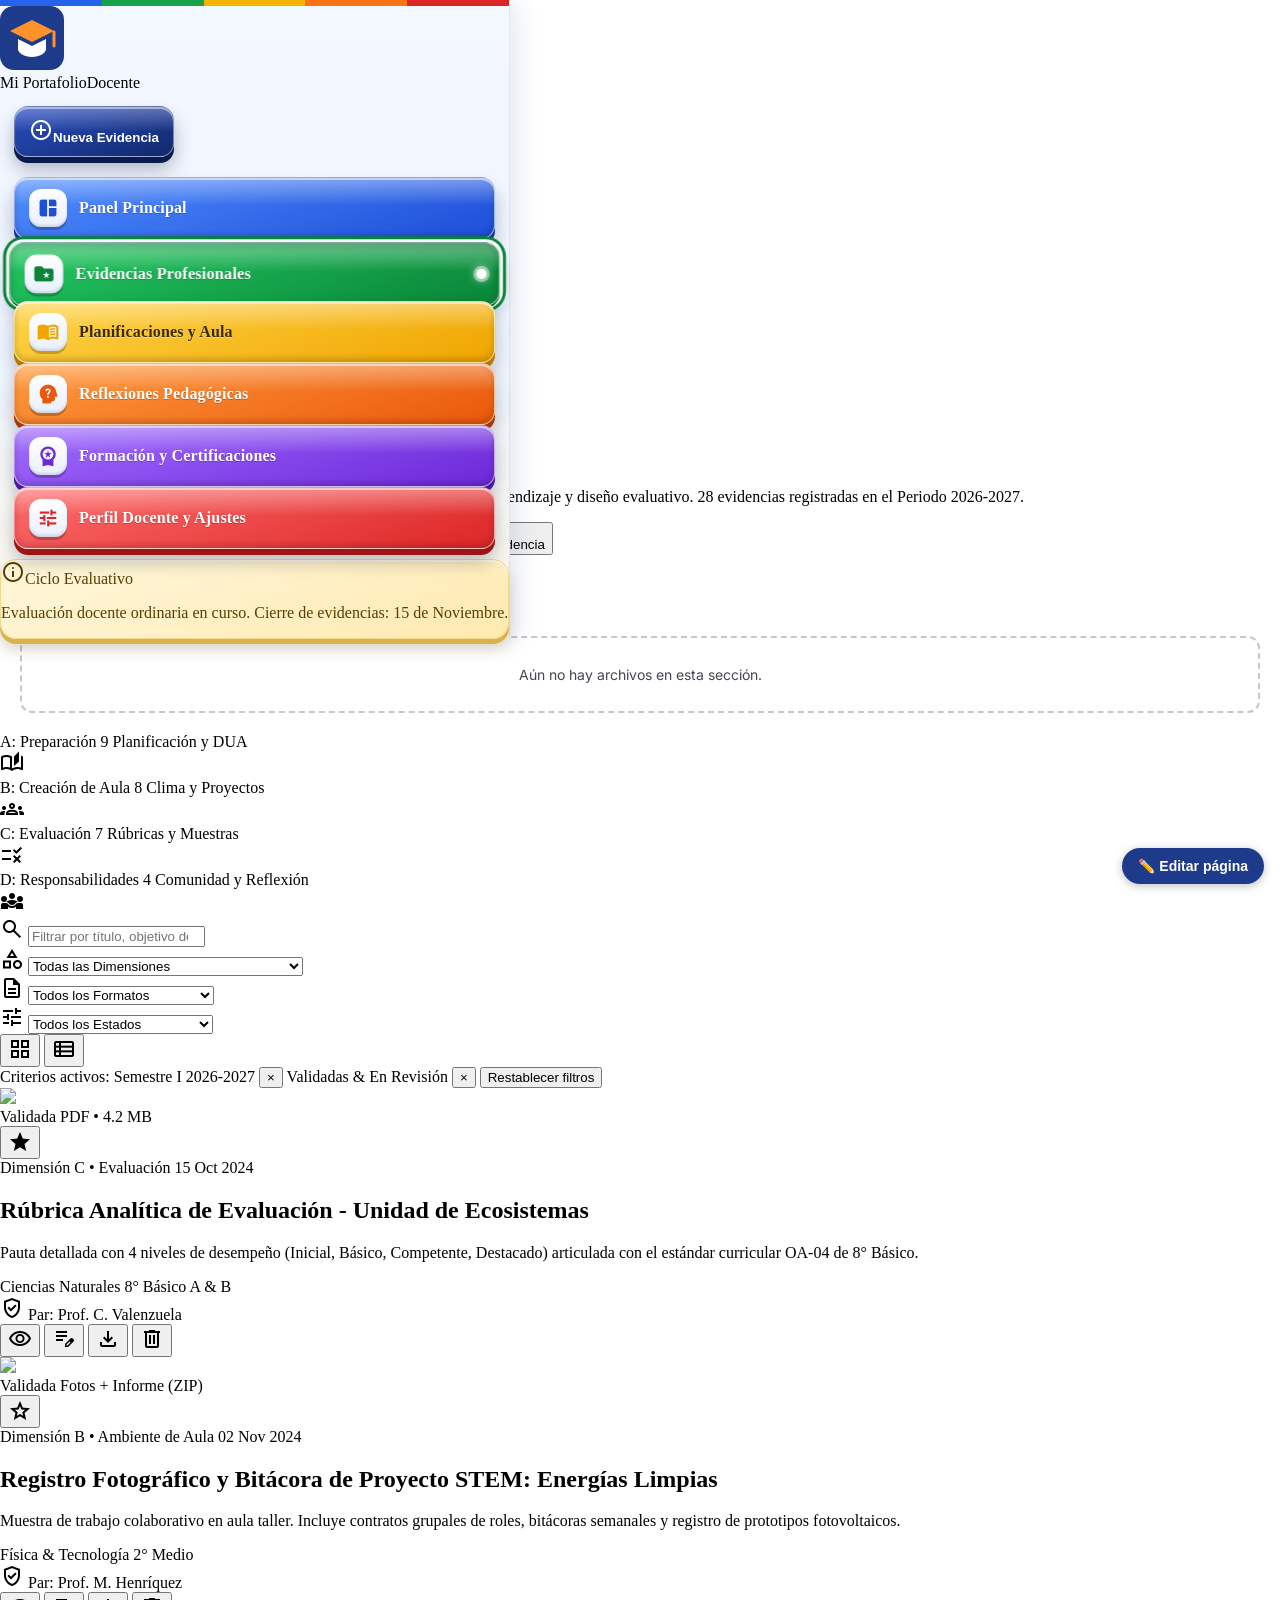
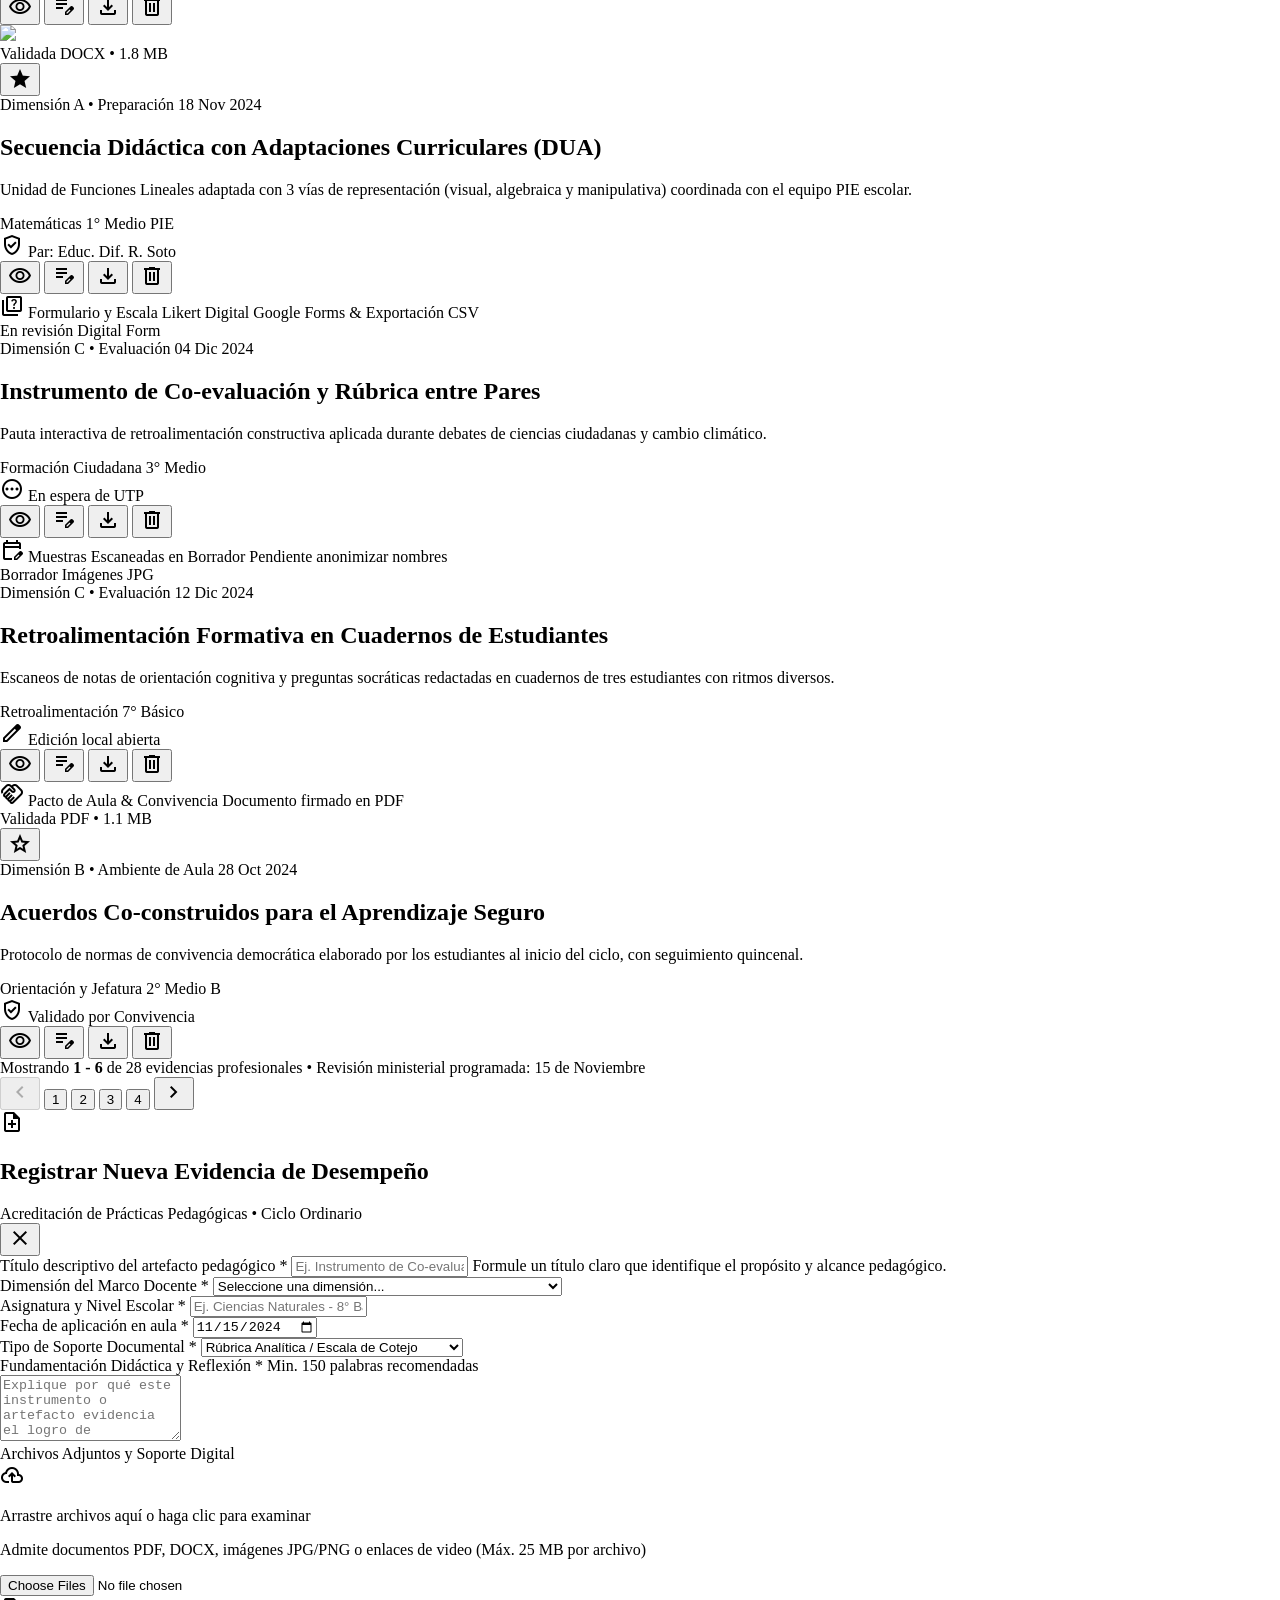
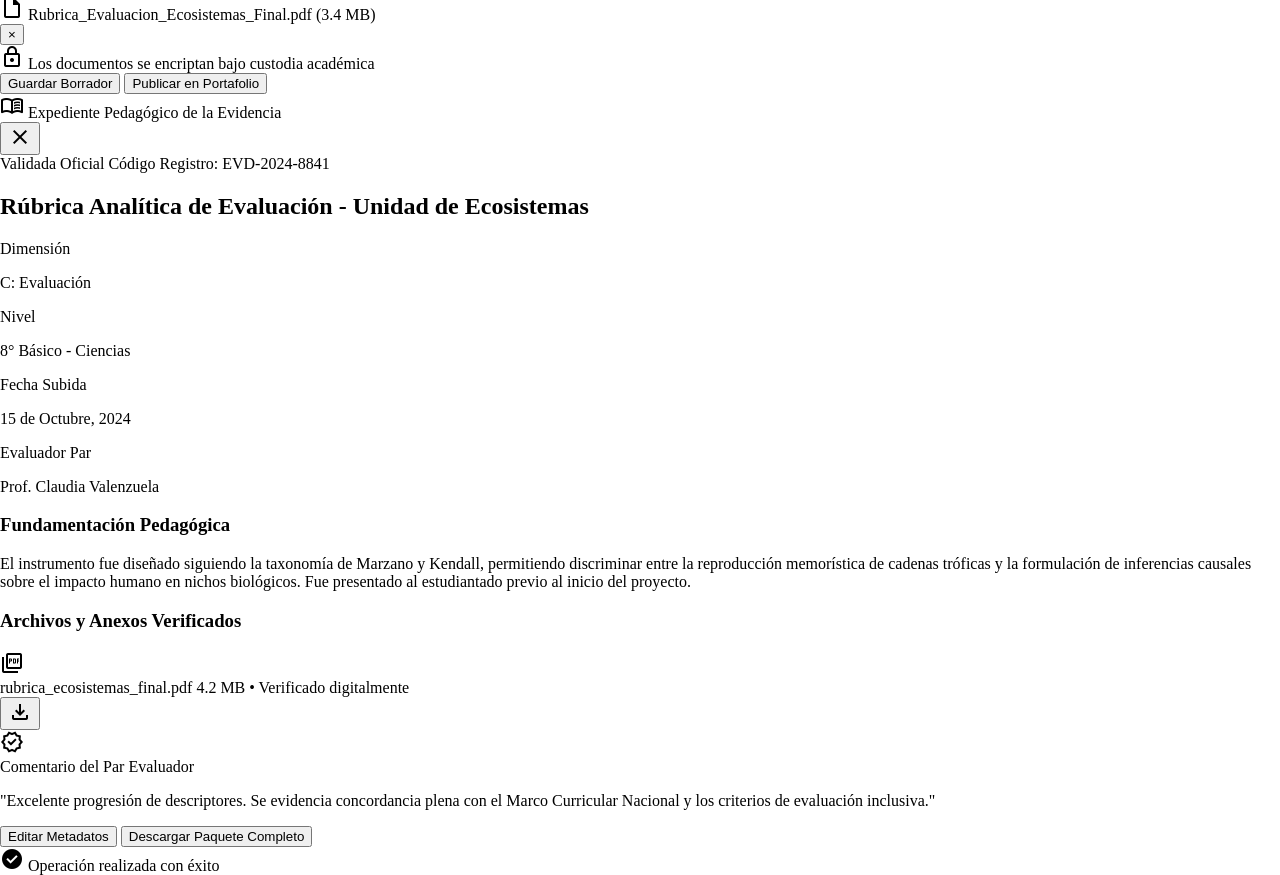
==== commit 772b92c7: "Bienvenida llamativa y año escolar 2026-2027 Co-Authored-By: Claude Sonnet 5.5 <noreply@anthropic.co" ====
--- a/evidencias.html
+++ b/evidencias.html
@@ -1,5 +1,5 @@
 <!DOCTYPE html><html lang="es"><head><title>Evidencias Profesionales | Portafolio Docente - Lic. Johan Beltre</title><meta charset="utf-8"><meta content="width=device-width, initial-scale=1.0" name="viewport"><meta content="web_dashboard" name="shell-type"><link href="https://fonts.googleapis.com/css2?family=Material+Symbols+Outlined:opsz,wght,FILL,GRAD@20..48,100..700,0..1,-50..200" rel="stylesheet"><link href="https://fonts.googleapis.com" rel="preconnect"><link crossorigin="" href="https://fonts.gstatic.com" rel="preconnect"><link href="https://fonts.googleapis.com/css2?family=Inter:wght@400;500;600;700&amp;family=Source+Serif+4:ital,opsz,wght@0,8..60,600;0,8..60,700;1,8..60,400&amp;display=swap" rel="stylesheet">
-<link href="https://fonts.googleapis.com/css2?family=Material+Symbols+Outlined:wght,FILL@100..700,0..1&amp;display=swap" rel="stylesheet"><style>@layer base{html,body{margin:0;padding:0;}body{overscroll-behavior:none;}main>:first-child{margin-top:0!important;}main>:last-child{margin-bottom:0!important;}}::-webkit-scrollbar{display:none;}</style><script src="https://cdn.tailwindcss.com"></script><script id="tailwind-config">tailwind.config = { darkMode: "class", theme: { extend: { "colors": { "on-primary-fixed-variant": "#264191", "outline": "#757682", "on-tertiary": "#ffffff", "on-primary-fixed": "#00164e", "on-tertiary-fixed-variant": "#00504a", "on-tertiary-container": "#65bbb1", "on-background": "#0b1c30", "on-surface": "#0b1c30", "secondary-fixed-dim": "#ffb77d", "on-primary-container": "#90a8ff", "on-error-container": "#93000a", "surface-container-high": "#dce9ff", "surface-container-lowest": "#ffffff", "primary-container": "#1e3a8a", "secondary": "#904d00", "primary-fixed-dim": "#b6c4ff", "tertiary-fixed": "#9cf2e8", "tertiary": "#00312d", "surface-bright": "#f8f9ff", "on-secondary": "#ffffff", "tertiary-container": "#004944", "surface-dim": "#cbdbf5", "on-secondary-container": "#663500", "on-secondary-fixed-variant": "#6e3900", "surface-container-highest": "#d3e4fe", "surface-container": "#e5eeff", "error": "#ba1a1a", "surface-variant": "#d3e4fe", "inverse-surface": "#213145", "on-secondary-fixed": "#2f1500", "outline-variant": "#c5c5d3", "on-error": "#ffffff", "surface-tint": "#4059aa", "on-surface-variant": "#444651", "surface-container-low": "#eff4ff", "surface": "#f8f9ff", "tertiary-fixed-dim": "#80d5cb", "primary-fixed": "#dce1ff", "primary": "#00236f", "inverse-primary": "#b6c4ff", "background": "#f8f9ff", "on-primary": "#ffffff", "on-tertiary-fixed": "#00201d", "inverse-on-surface": "#eaf1ff", "error-container": "#ffdad6", "secondary-fixed": "#ffdcc3", "secondary-container": "#fe932c" }, "borderRadius": { "DEFAULT": "0.25rem", "lg": "0.5rem", "xl": "0.75rem", "full": "9999px" }, "spacing": { "space-lg": "1.5rem", "space-xl": "2.5rem", "margin-mobile": "1rem", "space-sm": "0.5rem", "gutter-sm": "1rem", "margin": "2rem", "margin-desktop": "3rem", "space-xs": "0.25rem", "space-md": "1rem", "gutter": "1.5rem", "gutter-lg": "2rem" }, "fontFamily": { "headline-sm": [ "\"Source Serif 4\"" ], "title-md": [ "Inter" ], "body-sm": [ "Inter" ], "display-lg-mobile": [ "\"Source Serif 4\"" ], "body-md": [ "Inter" ], "headline-lg": [ "\"Source Serif 4\"" ], "headline-md": [ "\"Source Serif 4\"" ], "label-sm": [ "Inter" ], "headline-lg-mobile": [ "\"Source Serif 4\"" ], "display-lg": [ "\"Source Serif 4\"" ], "label-md": [ "Inter" ], "title-sm": [ "Inter" ], "body-lg": [ "Inter" ] }, "fontSize": { "headline-sm": [ "1.25rem", { "lineHeight": "1.75rem", "fontWeight": "600" } ], "title-md": [ "1.125rem", { "lineHeight": "1.625rem", "fontWeight": "600" } ], "body-sm": [ "0.8125rem", { "lineHeight": "1.25rem", "fontWeight": "400" } ], "display-lg-mobile": [ "2.25rem", { "lineHeight": "2.75rem", "letterSpacing": "-0.01em", "fontWeight": "700" } ], "body-md": [ "0.9375rem", { "lineHeight": "1.5rem", "fontWeight": "400" } ], "headline-lg": [ "2.25rem", { "lineHeight": "2.75rem", "letterSpacing": "-0.015em", "fontWeight": "600" } ], "headline-md": [ "1.75rem", { "lineHeight": "2.25rem", "fontWeight": "600" } ], "label-sm": [ "0.75rem", { "lineHeight": "1rem", "letterSpacing": "0.04em", "fontWeight": "600" } ], "headline-lg-mobile": [ "1.75rem", { "lineHeight": "2.25rem", "fontWeight": "600" } ], "display-lg": [ "3.5rem", { "lineHeight": "4rem", "letterSpacing": "-0.02em", "fontWeight": "700" } ], "label-md": [ "0.875rem", { "lineHeight": "1.25rem", "letterSpacing": "0.01em", "fontWeight": "500" } ], "title-sm": [ "1rem", { "lineHeight": "1.5rem", "fontWeight": "600" } ], "body-lg": [ "1.125rem", { "lineHeight": "1.75rem", "fontWeight": "400" } ] } } } }</script><link href="assets/menu.css" rel="stylesheet"></head><body class="bg-background font-body-md text-on-surface antialiased"><aside class="fixed left-0 top-0 h-full w-72 bg-surface-container-lowest shadow-[0_1px_8px_rgba(0,0,0,0.04)] z-50 flex flex-col justify-between"><div class="flex flex-col"><div class="h-16 px-space-md flex items-center gap-space-sm bg-surface-container-lowest"><img alt="Logo Mi Portafolio Docente" class="h-8 w-auto object-contain" src="assets/logo.svg"><div class="flex flex-col"><span class="font-headline-sm text-headline-sm text-primary leading-tight tracking-tight">Mi Portafolio</span><span class="font-label-sm text-label-sm text-on-surface-variant uppercase tracking-wider">Docente</span></div></div><div class="px-space-md py-space-sm"><button class="w-full flex items-center justify-center gap-space-xs bg-primary text-on-primary hover:bg-primary-container hover:text-on-primary transition-all py-space-xs px-space-md rounded-lg shadow-sm font-label-md text-label-md" type="button"><span class="material-symbols-outlined text-title-md">add_circle</span><span class="">Nueva Evidencia</span></button></div><nav class="flex flex-col gap-space-xs px-space-sm pt-space-xs" data-active-classes="bg-primary-container text-on-primary-container font-semibold rounded-lg shadow-sm"><a class="flex items-center gap-space-sm px-space-md py-space-sm rounded-lg font-label-md text-label-md text-on-surface-variant hover:bg-surface-container-low hover:text-on-surface transition-all" data-path="panel-principal" href="index.html"><span class="material-symbols-outlined text-title-md">space_dashboard</span><span class="">Panel Principal</span></a><a aria-current="page" class="flex items-center gap-space-sm px-space-md py-space-sm transition-all bg-primary-container text-on-primary-container font-semibold rounded-lg shadow-sm" data-path="evidencias-profesionales" href="evidencias.html"><span class="material-symbols-outlined text-title-md">folder_special</span><span class="">Evidencias Profesionales</span></a><a class="flex items-center gap-space-sm px-space-md py-space-sm rounded-lg font-label-md text-label-md text-on-surface-variant hover:bg-surface-container-low hover:text-on-surface transition-all" data-path="planificaciones-y-aula" href="planificaciones.html"><span class="material-symbols-outlined text-title-md">menu_book</span><span class="">Planificaciones y Aula</span></a><a class="flex items-center gap-space-sm px-space-md py-space-sm rounded-lg font-label-md text-label-md text-on-surface-variant hover:bg-surface-container-low hover:text-on-surface transition-all" data-path="reflexiones-pedagogicas" href="reflexiones.html"><span class="material-symbols-outlined text-title-md">psychology_alt</span><span class="">Reflexiones Pedagógicas</span></a><a class="flex items-center gap-space-sm px-space-md py-space-sm rounded-lg font-label-md text-label-md text-on-surface-variant hover:bg-surface-container-low hover:text-on-surface transition-all" data-path="formacion-y-certificaciones" href="perfil.html#formacion"><span class="material-symbols-outlined text-title-md">workspace_premium</span><span class="">Formación y Certificaciones</span></a><a class="flex items-center gap-space-sm px-space-md py-space-sm rounded-lg font-label-md text-label-md text-on-surface-variant hover:bg-surface-container-low hover:text-on-surface transition-all" data-path="perfil-docente-y-ajustes" href="perfil.html"><span class="material-symbols-outlined text-title-md">tune</span><span class="">Perfil Docente y Ajustes</span></a></nav></div><div class="p-space-md bg-surface-container-low mx-space-sm mb-space-md rounded-xl shadow-[0_1px_3px_rgba(15,23,42,0.04)]"><div class="flex items-center gap-space-xs text-on-surface-variant mb-space-xs"><span class="material-symbols-outlined text-title-sm text-secondary">info</span><span class="font-label-sm text-label-sm uppercase tracking-wider font-semibold">Ciclo Evaluativo</span></div><p class="font-body-sm text-body-sm text-on-surface-variant leading-snug">Evaluación docente ordinaria en curso. Cierre de evidencias: 15 de Noviembre.</p></div></aside><div class="pl-72"><header class="fixed top-0 left-72 right-0 h-16 bg-surface-container-lowest/90 backdrop-blur-xl shadow-[0_1px_8px_rgba(0,0,0,0.04)] z-40 flex items-center justify-between px-space-lg"><div class="flex items-center gap-space-md flex-1 max-w-2xl"><div class="relative flex items-center bg-surface-container-low rounded-lg px-space-sm py-space-xs"><span class="material-symbols-outlined text-on-surface-variant text-title-sm mr-space-xs">calendar_month</span><select class="bg-transparent font-label-md text-label-md text-on-surface focus:outline-none cursor-pointer pr-space-sm"><option value="2024-2025-1">Periodo Académico 2024-2025 • Semestre I</option><option value="2024-2025-2">Periodo Académico 2024-2025 • Semestre II</option><option value="2023-2024-2">Periodo Académico 2023-2024 • Semestre II</option></select></div><div class="relative flex-1 flex items-center"><span class="material-symbols-outlined absolute left-space-sm text-on-surface-variant text-title-sm">search</span><input class="w-full bg-surface-container-low text-on-surface placeholder:text-on-surface-variant font-body-sm text-body-sm pl-space-xl pr-space-md py-space-xs rounded-lg focus:outline-none focus:bg-surface-container-high transition-colors" placeholder="Buscar evidencias, rúbricas o planificaciones..." type="search"></div></div><div class="flex items-center gap-space-md"><button aria-label="Notificaciones de revisión" class="relative p-space-xs rounded-full text-on-surface-variant hover:bg-surface-container hover:text-on-surface transition-all" type="button"><span class="material-symbols-outlined text-headline-sm">notifications</span><span class="absolute top-1 right-1 w-2.5 h-2.5 bg-secondary rounded-full ring-2 ring-surface-container-lowest"></span></button><div class="flex items-center gap-space-sm pl-space-sm bg-surface-container-low py-space-xs px-space-sm rounded-full"><img alt="Foto de Lic. Johan Beltre" data-perfil="foto" class="w-8 h-8 rounded-full object-cover" src="assets/johan.jpg"><div class="flex flex-col text-left"><span class="font-label-md text-label-md text-on-surface leading-tight font-semibold" data-perfil="nombre">Lic. Johan Beltre</span><span class="font-label-sm text-label-sm text-on-surface-variant leading-tight" data-perfil="area">Ciencias y Matemáticas</span></div><span class="material-symbols-outlined text-on-surface-variant text-title-sm">expand_more</span></div></div></header><main class="w-full pt-16 px-gutter-lg pb-space-xl bg-background min-h-screen"><div class="flex flex-col w-full">
+<link href="https://fonts.googleapis.com/css2?family=Material+Symbols+Outlined:wght,FILL@100..700,0..1&amp;display=swap" rel="stylesheet"><style>@layer base{html,body{margin:0;padding:0;}body{overscroll-behavior:none;}main>:first-child{margin-top:0!important;}main>:last-child{margin-bottom:0!important;}}::-webkit-scrollbar{display:none;}</style><script src="https://cdn.tailwindcss.com"></script><script id="tailwind-config">tailwind.config = { darkMode: "class", theme: { extend: { "colors": { "on-primary-fixed-variant": "#264191", "outline": "#757682", "on-tertiary": "#ffffff", "on-primary-fixed": "#00164e", "on-tertiary-fixed-variant": "#00504a", "on-tertiary-container": "#65bbb1", "on-background": "#0b1c30", "on-surface": "#0b1c30", "secondary-fixed-dim": "#ffb77d", "on-primary-container": "#90a8ff", "on-error-container": "#93000a", "surface-container-high": "#dce9ff", "surface-container-lowest": "#ffffff", "primary-container": "#1e3a8a", "secondary": "#904d00", "primary-fixed-dim": "#b6c4ff", "tertiary-fixed": "#9cf2e8", "tertiary": "#00312d", "surface-bright": "#f8f9ff", "on-secondary": "#ffffff", "tertiary-container": "#004944", "surface-dim": "#cbdbf5", "on-secondary-container": "#663500", "on-secondary-fixed-variant": "#6e3900", "surface-container-highest": "#d3e4fe", "surface-container": "#e5eeff", "error": "#ba1a1a", "surface-variant": "#d3e4fe", "inverse-surface": "#213145", "on-secondary-fixed": "#2f1500", "outline-variant": "#c5c5d3", "on-error": "#ffffff", "surface-tint": "#4059aa", "on-surface-variant": "#444651", "surface-container-low": "#eff4ff", "surface": "#f8f9ff", "tertiary-fixed-dim": "#80d5cb", "primary-fixed": "#dce1ff", "primary": "#00236f", "inverse-primary": "#b6c4ff", "background": "#f8f9ff", "on-primary": "#ffffff", "on-tertiary-fixed": "#00201d", "inverse-on-surface": "#eaf1ff", "error-container": "#ffdad6", "secondary-fixed": "#ffdcc3", "secondary-container": "#fe932c" }, "borderRadius": { "DEFAULT": "0.25rem", "lg": "0.5rem", "xl": "0.75rem", "full": "9999px" }, "spacing": { "space-lg": "1.5rem", "space-xl": "2.5rem", "margin-mobile": "1rem", "space-sm": "0.5rem", "gutter-sm": "1rem", "margin": "2rem", "margin-desktop": "3rem", "space-xs": "0.25rem", "space-md": "1rem", "gutter": "1.5rem", "gutter-lg": "2rem" }, "fontFamily": { "headline-sm": [ "\"Source Serif 4\"" ], "title-md": [ "Inter" ], "body-sm": [ "Inter" ], "display-lg-mobile": [ "\"Source Serif 4\"" ], "body-md": [ "Inter" ], "headline-lg": [ "\"Source Serif 4\"" ], "headline-md": [ "\"Source Serif 4\"" ], "label-sm": [ "Inter" ], "headline-lg-mobile": [ "\"Source Serif 4\"" ], "display-lg": [ "\"Source Serif 4\"" ], "label-md": [ "Inter" ], "title-sm": [ "Inter" ], "body-lg": [ "Inter" ] }, "fontSize": { "headline-sm": [ "1.25rem", { "lineHeight": "1.75rem", "fontWeight": "600" } ], "title-md": [ "1.125rem", { "lineHeight": "1.625rem", "fontWeight": "600" } ], "body-sm": [ "0.8125rem", { "lineHeight": "1.25rem", "fontWeight": "400" } ], "display-lg-mobile": [ "2.25rem", { "lineHeight": "2.75rem", "letterSpacing": "-0.01em", "fontWeight": "700" } ], "body-md": [ "0.9375rem", { "lineHeight": "1.5rem", "fontWeight": "400" } ], "headline-lg": [ "2.25rem", { "lineHeight": "2.75rem", "letterSpacing": "-0.015em", "fontWeight": "600" } ], "headline-md": [ "1.75rem", { "lineHeight": "2.25rem", "fontWeight": "600" } ], "label-sm": [ "0.75rem", { "lineHeight": "1rem", "letterSpacing": "0.04em", "fontWeight": "600" } ], "headline-lg-mobile": [ "1.75rem", { "lineHeight": "2.25rem", "fontWeight": "600" } ], "display-lg": [ "3.5rem", { "lineHeight": "4rem", "letterSpacing": "-0.02em", "fontWeight": "700" } ], "label-md": [ "0.875rem", { "lineHeight": "1.25rem", "letterSpacing": "0.01em", "fontWeight": "500" } ], "title-sm": [ "1rem", { "lineHeight": "1.5rem", "fontWeight": "600" } ], "body-lg": [ "1.125rem", { "lineHeight": "1.75rem", "fontWeight": "400" } ] } } } }</script><link href="assets/menu.css" rel="stylesheet"></head><body class="bg-background font-body-md text-on-surface antialiased"><aside class="fixed left-0 top-0 h-full w-72 bg-surface-container-lowest shadow-[0_1px_8px_rgba(0,0,0,0.04)] z-50 flex flex-col justify-between"><div class="flex flex-col"><div class="h-16 px-space-md flex items-center gap-space-sm bg-surface-container-lowest"><img alt="Logo Mi Portafolio Docente" class="h-8 w-auto object-contain" src="assets/logo.svg"><div class="flex flex-col"><span class="font-headline-sm text-headline-sm text-primary leading-tight tracking-tight">Mi Portafolio</span><span class="font-label-sm text-label-sm text-on-surface-variant uppercase tracking-wider">Docente</span></div></div><div class="px-space-md py-space-sm"><button class="w-full flex items-center justify-center gap-space-xs bg-primary text-on-primary hover:bg-primary-container hover:text-on-primary transition-all py-space-xs px-space-md rounded-lg shadow-sm font-label-md text-label-md" type="button"><span class="material-symbols-outlined text-title-md">add_circle</span><span class="">Nueva Evidencia</span></button></div><nav class="flex flex-col gap-space-xs px-space-sm pt-space-xs" data-active-classes="bg-primary-container text-on-primary-container font-semibold rounded-lg shadow-sm"><a class="flex items-center gap-space-sm px-space-md py-space-sm rounded-lg font-label-md text-label-md text-on-surface-variant hover:bg-surface-container-low hover:text-on-surface transition-all" data-path="panel-principal" href="index.html"><span class="material-symbols-outlined text-title-md">space_dashboard</span><span class="">Panel Principal</span></a><a aria-current="page" class="flex items-center gap-space-sm px-space-md py-space-sm transition-all bg-primary-container text-on-primary-container font-semibold rounded-lg shadow-sm" data-path="evidencias-profesionales" href="evidencias.html"><span class="material-symbols-outlined text-title-md">folder_special</span><span class="">Evidencias Profesionales</span></a><a class="flex items-center gap-space-sm px-space-md py-space-sm rounded-lg font-label-md text-label-md text-on-surface-variant hover:bg-surface-container-low hover:text-on-surface transition-all" data-path="planificaciones-y-aula" href="planificaciones.html"><span class="material-symbols-outlined text-title-md">menu_book</span><span class="">Planificaciones y Aula</span></a><a class="flex items-center gap-space-sm px-space-md py-space-sm rounded-lg font-label-md text-label-md text-on-surface-variant hover:bg-surface-container-low hover:text-on-surface transition-all" data-path="reflexiones-pedagogicas" href="reflexiones.html"><span class="material-symbols-outlined text-title-md">psychology_alt</span><span class="">Reflexiones Pedagógicas</span></a><a class="flex items-center gap-space-sm px-space-md py-space-sm rounded-lg font-label-md text-label-md text-on-surface-variant hover:bg-surface-container-low hover:text-on-surface transition-all" data-path="formacion-y-certificaciones" href="perfil.html#formacion"><span class="material-symbols-outlined text-title-md">workspace_premium</span><span class="">Formación y Certificaciones</span></a><a class="flex items-center gap-space-sm px-space-md py-space-sm rounded-lg font-label-md text-label-md text-on-surface-variant hover:bg-surface-container-low hover:text-on-surface transition-all" data-path="perfil-docente-y-ajustes" href="perfil.html"><span class="material-symbols-outlined text-title-md">tune</span><span class="">Perfil Docente y Ajustes</span></a></nav></div><div class="p-space-md bg-surface-container-low mx-space-sm mb-space-md rounded-xl shadow-[0_1px_3px_rgba(15,23,42,0.04)]"><div class="flex items-center gap-space-xs text-on-surface-variant mb-space-xs"><span class="material-symbols-outlined text-title-sm text-secondary">info</span><span class="font-label-sm text-label-sm uppercase tracking-wider font-semibold">Ciclo Evaluativo</span></div><p class="font-body-sm text-body-sm text-on-surface-variant leading-snug">Evaluación docente ordinaria en curso. Cierre de evidencias: 15 de Noviembre.</p></div></aside><div class="pl-72"><header class="fixed top-0 left-72 right-0 h-16 bg-surface-container-lowest/90 backdrop-blur-xl shadow-[0_1px_8px_rgba(0,0,0,0.04)] z-40 flex items-center justify-between px-space-lg"><div class="flex items-center gap-space-md flex-1 max-w-2xl"><div class="relative flex items-center bg-surface-container-low rounded-lg px-space-sm py-space-xs"><span class="material-symbols-outlined text-on-surface-variant text-title-sm mr-space-xs">calendar_month</span><select class="bg-transparent font-label-md text-label-md text-on-surface focus:outline-none cursor-pointer pr-space-sm"><option value="2026-2027-1">Periodo Académico 2026-2027 • Semestre I</option><option value="2026-2027-2">Periodo Académico 2026-2027 • Semestre II</option><option value="2025-2026-2">Periodo Académico 2025-2026 • Semestre II</option></select></div><div class="relative flex-1 flex items-center"><span class="material-symbols-outlined absolute left-space-sm text-on-surface-variant text-title-sm">search</span><input class="w-full bg-surface-container-low text-on-surface placeholder:text-on-surface-variant font-body-sm text-body-sm pl-space-xl pr-space-md py-space-xs rounded-lg focus:outline-none focus:bg-surface-container-high transition-colors" placeholder="Buscar evidencias, rúbricas o planificaciones..." type="search"></div></div><div class="flex items-center gap-space-md"><button aria-label="Notificaciones de revisión" class="relative p-space-xs rounded-full text-on-surface-variant hover:bg-surface-container hover:text-on-surface transition-all" type="button"><span class="material-symbols-outlined text-headline-sm">notifications</span><span class="absolute top-1 right-1 w-2.5 h-2.5 bg-secondary rounded-full ring-2 ring-surface-container-lowest"></span></button><div class="flex items-center gap-space-sm pl-space-sm bg-surface-container-low py-space-xs px-space-sm rounded-full"><img alt="Foto de Lic. Johan Beltre" data-perfil="foto" class="w-8 h-8 rounded-full object-cover" src="assets/johan.jpg"><div class="flex flex-col text-left"><span class="font-label-md text-label-md text-on-surface leading-tight font-semibold" data-perfil="nombre">Lic. Johan Beltre</span><span class="font-label-sm text-label-sm text-on-surface-variant leading-tight" data-perfil="area">Ciencias y Matemáticas</span></div><span class="material-symbols-outlined text-on-surface-variant text-title-sm">expand_more</span></div></div></header><main class="w-full pt-16 px-gutter-lg pb-space-xl bg-background min-h-screen"><div class="flex flex-col w-full">
 <!-- Top Academic Context Header & Action Bar -->
 <section class="flex flex-col lg:flex-row lg:items-end justify-between gap-space-md mb-space-lg">
 <div class="flex flex-col max-w-2xl">
@@ -12,7 +12,7 @@
 <h1 class="font-headline-lg text-headline-lg text-primary tracking-tight">Gestor de Evidencias Profesionales</h1>
 <p class="font-body-md text-body-md text-on-surface-variant mt-space-xs">
         Repositorio documental autenticado de prácticas pedagógicas, artefactos de aprendizaje y diseño evaluativo.
-        <span class="font-semibold text-primary">28 evidencias registradas</span> en el Periodo 2024-2025.
+        <span class="font-semibold text-primary">28 evidencias registradas</span> en el Periodo 2026-2027.
       </p>
 </div>
 <!-- Quick Actions & Global Submission -->
@@ -131,7 +131,7 @@
 <div class="flex flex-wrap items-center gap-space-xs pt-space-xs">
 <span class="font-label-sm text-label-sm text-on-surface-variant font-semibold uppercase tracking-wider mr-space-xs">Criterios activos:</span>
 <span class="inline-flex items-center gap-space-xs bg-surface-container-low text-primary px-space-sm py-0.5 rounded-full font-label-sm text-label-sm">
-<span class="">Semestre I 2024-2025</span>
+<span class="">Semestre I 2026-2027</span>
 <button class="text-on-surface-variant hover:text-primary leading-none" type="button">×</button>
 </span>
 <span class="inline-flex items-center gap-space-xs bg-surface-container-low text-primary px-space-sm py-0.5 rounded-full font-label-sm text-label-sm">
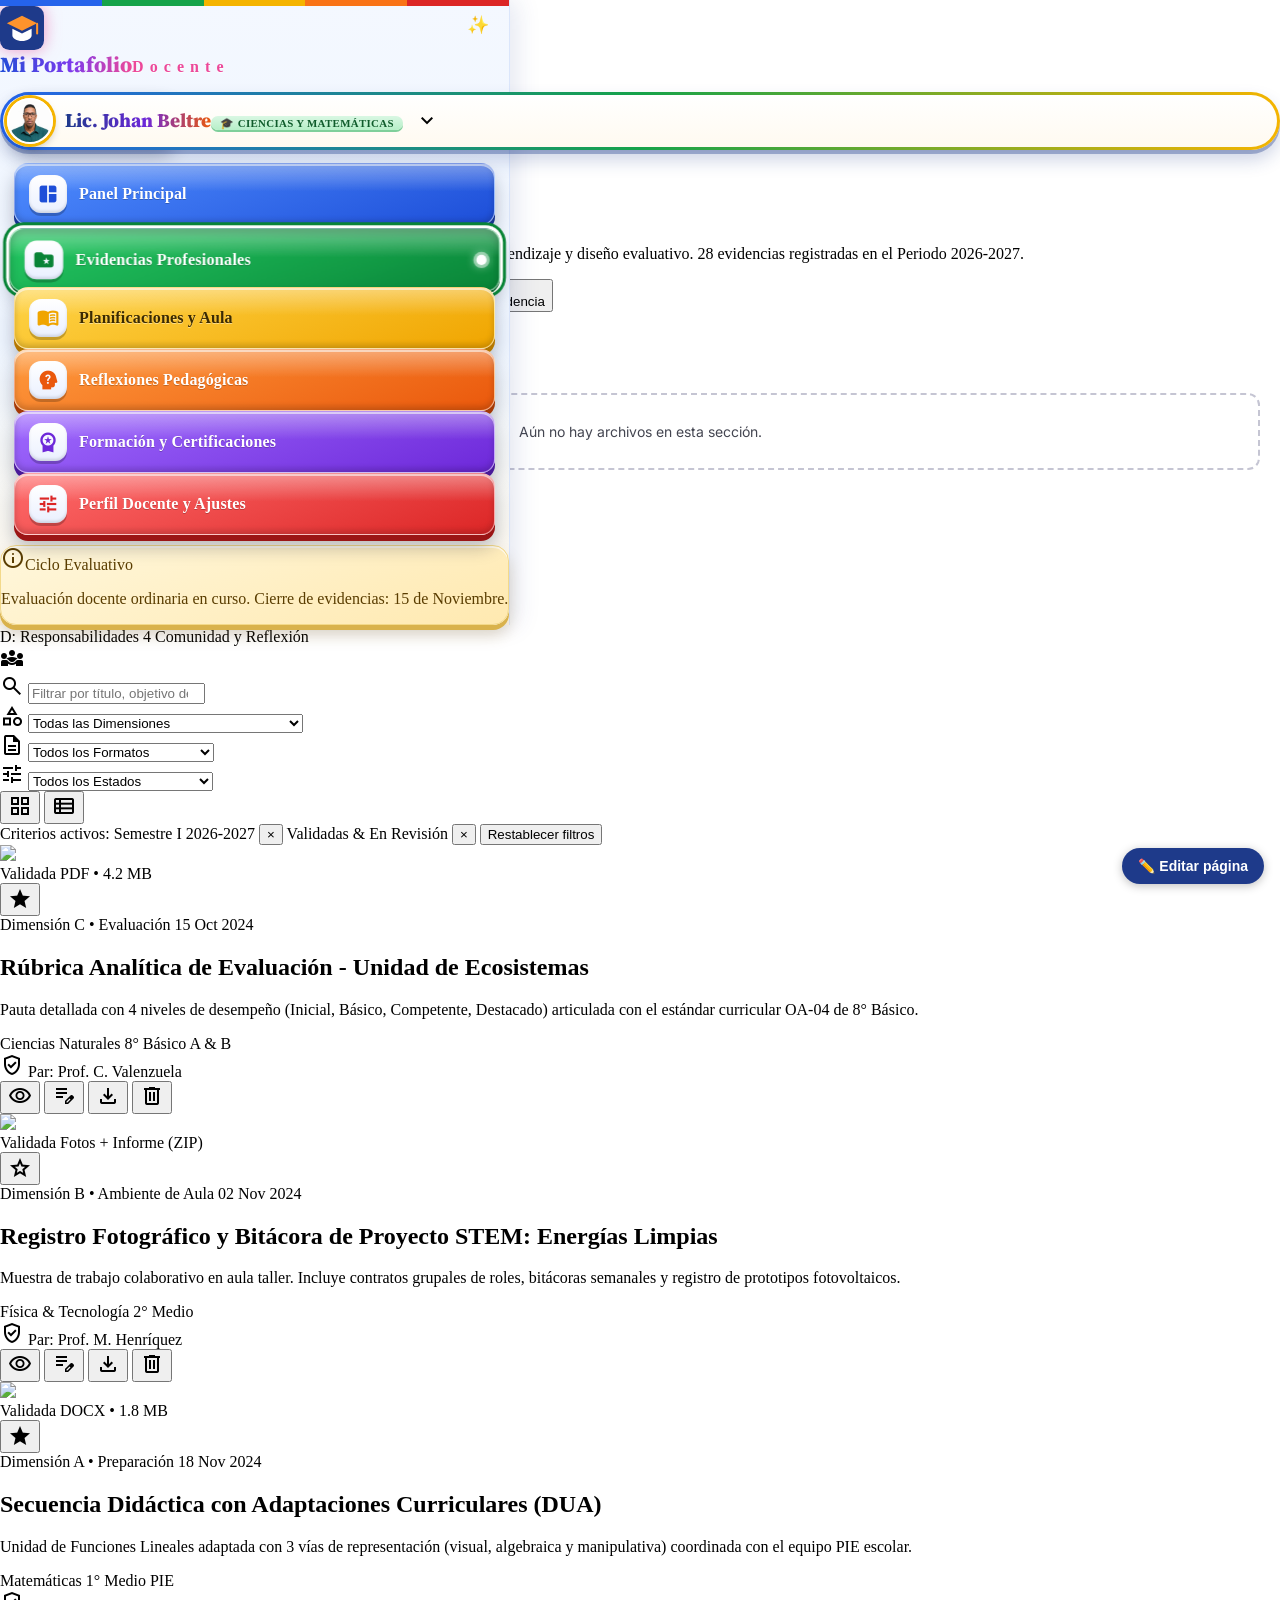
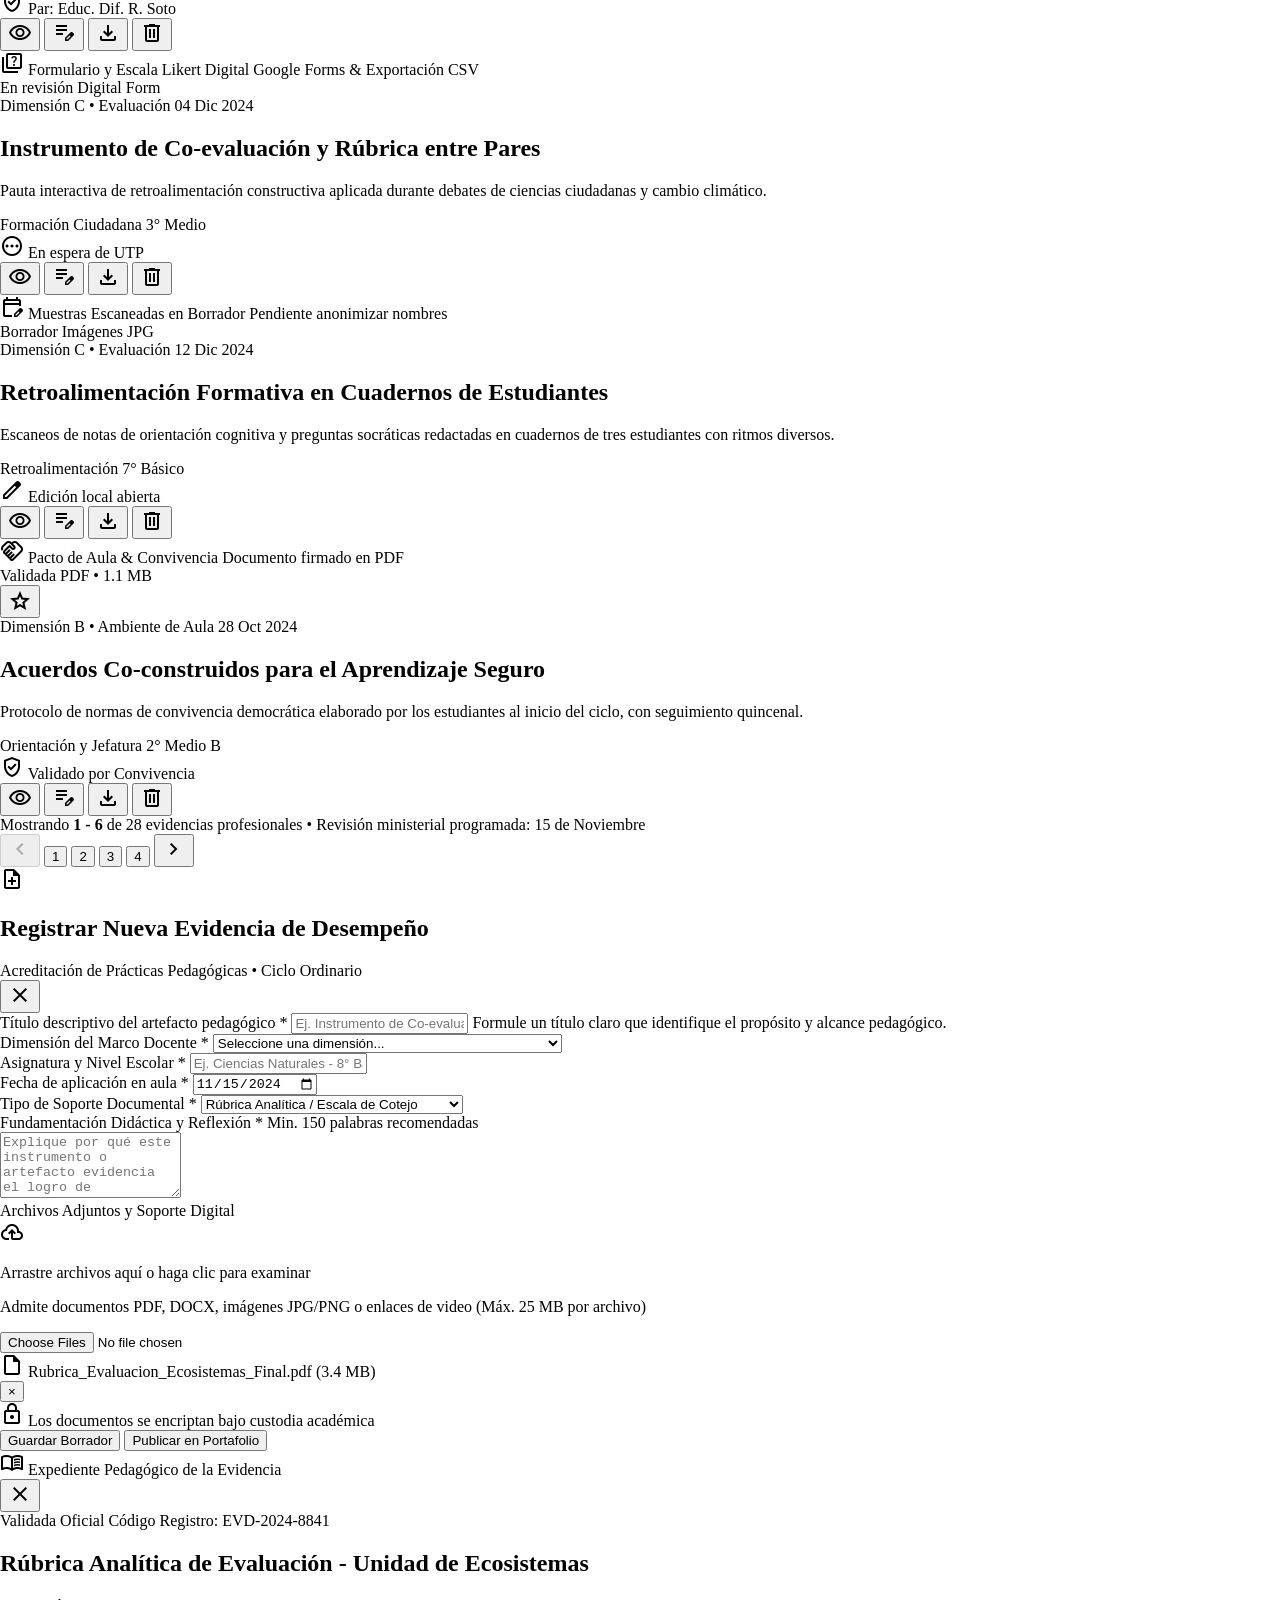
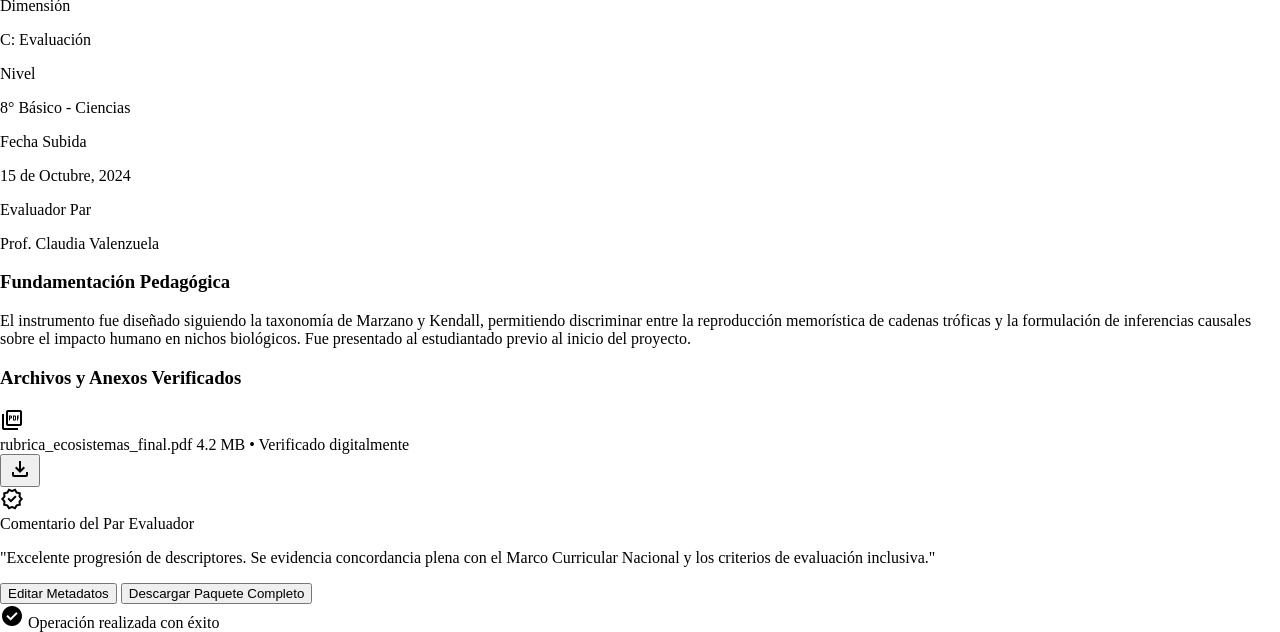
==== commit f1a2011e: "Nombre del docente con más presencia y título del menú con animación coqueta Co-Authored-By: Claude " ====
--- a/evidencias.html
+++ b/evidencias.html
@@ -1,5 +1,5 @@
 <!DOCTYPE html><html lang="es"><head><title>Evidencias Profesionales | Portafolio Docente - Lic. Johan Beltre</title><meta charset="utf-8"><meta content="width=device-width, initial-scale=1.0" name="viewport"><meta content="web_dashboard" name="shell-type"><link href="https://fonts.googleapis.com/css2?family=Material+Symbols+Outlined:opsz,wght,FILL,GRAD@20..48,100..700,0..1,-50..200" rel="stylesheet"><link href="https://fonts.googleapis.com" rel="preconnect"><link crossorigin="" href="https://fonts.gstatic.com" rel="preconnect"><link href="https://fonts.googleapis.com/css2?family=Inter:wght@400;500;600;700&amp;family=Source+Serif+4:ital,opsz,wght@0,8..60,600;0,8..60,700;1,8..60,400&amp;display=swap" rel="stylesheet">
-<link href="https://fonts.googleapis.com/css2?family=Material+Symbols+Outlined:wght,FILL@100..700,0..1&amp;display=swap" rel="stylesheet"><style>@layer base{html,body{margin:0;padding:0;}body{overscroll-behavior:none;}main>:first-child{margin-top:0!important;}main>:last-child{margin-bottom:0!important;}}::-webkit-scrollbar{display:none;}</style><script src="https://cdn.tailwindcss.com"></script><script id="tailwind-config">tailwind.config = { darkMode: "class", theme: { extend: { "colors": { "on-primary-fixed-variant": "#264191", "outline": "#757682", "on-tertiary": "#ffffff", "on-primary-fixed": "#00164e", "on-tertiary-fixed-variant": "#00504a", "on-tertiary-container": "#65bbb1", "on-background": "#0b1c30", "on-surface": "#0b1c30", "secondary-fixed-dim": "#ffb77d", "on-primary-container": "#90a8ff", "on-error-container": "#93000a", "surface-container-high": "#dce9ff", "surface-container-lowest": "#ffffff", "primary-container": "#1e3a8a", "secondary": "#904d00", "primary-fixed-dim": "#b6c4ff", "tertiary-fixed": "#9cf2e8", "tertiary": "#00312d", "surface-bright": "#f8f9ff", "on-secondary": "#ffffff", "tertiary-container": "#004944", "surface-dim": "#cbdbf5", "on-secondary-container": "#663500", "on-secondary-fixed-variant": "#6e3900", "surface-container-highest": "#d3e4fe", "surface-container": "#e5eeff", "error": "#ba1a1a", "surface-variant": "#d3e4fe", "inverse-surface": "#213145", "on-secondary-fixed": "#2f1500", "outline-variant": "#c5c5d3", "on-error": "#ffffff", "surface-tint": "#4059aa", "on-surface-variant": "#444651", "surface-container-low": "#eff4ff", "surface": "#f8f9ff", "tertiary-fixed-dim": "#80d5cb", "primary-fixed": "#dce1ff", "primary": "#00236f", "inverse-primary": "#b6c4ff", "background": "#f8f9ff", "on-primary": "#ffffff", "on-tertiary-fixed": "#00201d", "inverse-on-surface": "#eaf1ff", "error-container": "#ffdad6", "secondary-fixed": "#ffdcc3", "secondary-container": "#fe932c" }, "borderRadius": { "DEFAULT": "0.25rem", "lg": "0.5rem", "xl": "0.75rem", "full": "9999px" }, "spacing": { "space-lg": "1.5rem", "space-xl": "2.5rem", "margin-mobile": "1rem", "space-sm": "0.5rem", "gutter-sm": "1rem", "margin": "2rem", "margin-desktop": "3rem", "space-xs": "0.25rem", "space-md": "1rem", "gutter": "1.5rem", "gutter-lg": "2rem" }, "fontFamily": { "headline-sm": [ "\"Source Serif 4\"" ], "title-md": [ "Inter" ], "body-sm": [ "Inter" ], "display-lg-mobile": [ "\"Source Serif 4\"" ], "body-md": [ "Inter" ], "headline-lg": [ "\"Source Serif 4\"" ], "headline-md": [ "\"Source Serif 4\"" ], "label-sm": [ "Inter" ], "headline-lg-mobile": [ "\"Source Serif 4\"" ], "display-lg": [ "\"Source Serif 4\"" ], "label-md": [ "Inter" ], "title-sm": [ "Inter" ], "body-lg": [ "Inter" ] }, "fontSize": { "headline-sm": [ "1.25rem", { "lineHeight": "1.75rem", "fontWeight": "600" } ], "title-md": [ "1.125rem", { "lineHeight": "1.625rem", "fontWeight": "600" } ], "body-sm": [ "0.8125rem", { "lineHeight": "1.25rem", "fontWeight": "400" } ], "display-lg-mobile": [ "2.25rem", { "lineHeight": "2.75rem", "letterSpacing": "-0.01em", "fontWeight": "700" } ], "body-md": [ "0.9375rem", { "lineHeight": "1.5rem", "fontWeight": "400" } ], "headline-lg": [ "2.25rem", { "lineHeight": "2.75rem", "letterSpacing": "-0.015em", "fontWeight": "600" } ], "headline-md": [ "1.75rem", { "lineHeight": "2.25rem", "fontWeight": "600" } ], "label-sm": [ "0.75rem", { "lineHeight": "1rem", "letterSpacing": "0.04em", "fontWeight": "600" } ], "headline-lg-mobile": [ "1.75rem", { "lineHeight": "2.25rem", "fontWeight": "600" } ], "display-lg": [ "3.5rem", { "lineHeight": "4rem", "letterSpacing": "-0.02em", "fontWeight": "700" } ], "label-md": [ "0.875rem", { "lineHeight": "1.25rem", "letterSpacing": "0.01em", "fontWeight": "500" } ], "title-sm": [ "1rem", { "lineHeight": "1.5rem", "fontWeight": "600" } ], "body-lg": [ "1.125rem", { "lineHeight": "1.75rem", "fontWeight": "400" } ] } } } }</script><link href="assets/menu.css" rel="stylesheet"></head><body class="bg-background font-body-md text-on-surface antialiased"><aside class="fixed left-0 top-0 h-full w-72 bg-surface-container-lowest shadow-[0_1px_8px_rgba(0,0,0,0.04)] z-50 flex flex-col justify-between"><div class="flex flex-col"><div class="h-16 px-space-md flex items-center gap-space-sm bg-surface-container-lowest"><img alt="Logo Mi Portafolio Docente" class="h-8 w-auto object-contain" src="assets/logo.svg"><div class="flex flex-col"><span class="font-headline-sm text-headline-sm text-primary leading-tight tracking-tight">Mi Portafolio</span><span class="font-label-sm text-label-sm text-on-surface-variant uppercase tracking-wider">Docente</span></div></div><div class="px-space-md py-space-sm"><button class="w-full flex items-center justify-center gap-space-xs bg-primary text-on-primary hover:bg-primary-container hover:text-on-primary transition-all py-space-xs px-space-md rounded-lg shadow-sm font-label-md text-label-md" type="button"><span class="material-symbols-outlined text-title-md">add_circle</span><span class="">Nueva Evidencia</span></button></div><nav class="flex flex-col gap-space-xs px-space-sm pt-space-xs" data-active-classes="bg-primary-container text-on-primary-container font-semibold rounded-lg shadow-sm"><a class="flex items-center gap-space-sm px-space-md py-space-sm rounded-lg font-label-md text-label-md text-on-surface-variant hover:bg-surface-container-low hover:text-on-surface transition-all" data-path="panel-principal" href="index.html"><span class="material-symbols-outlined text-title-md">space_dashboard</span><span class="">Panel Principal</span></a><a aria-current="page" class="flex items-center gap-space-sm px-space-md py-space-sm transition-all bg-primary-container text-on-primary-container font-semibold rounded-lg shadow-sm" data-path="evidencias-profesionales" href="evidencias.html"><span class="material-symbols-outlined text-title-md">folder_special</span><span class="">Evidencias Profesionales</span></a><a class="flex items-center gap-space-sm px-space-md py-space-sm rounded-lg font-label-md text-label-md text-on-surface-variant hover:bg-surface-container-low hover:text-on-surface transition-all" data-path="planificaciones-y-aula" href="planificaciones.html"><span class="material-symbols-outlined text-title-md">menu_book</span><span class="">Planificaciones y Aula</span></a><a class="flex items-center gap-space-sm px-space-md py-space-sm rounded-lg font-label-md text-label-md text-on-surface-variant hover:bg-surface-container-low hover:text-on-surface transition-all" data-path="reflexiones-pedagogicas" href="reflexiones.html"><span class="material-symbols-outlined text-title-md">psychology_alt</span><span class="">Reflexiones Pedagógicas</span></a><a class="flex items-center gap-space-sm px-space-md py-space-sm rounded-lg font-label-md text-label-md text-on-surface-variant hover:bg-surface-container-low hover:text-on-surface transition-all" data-path="formacion-y-certificaciones" href="perfil.html#formacion"><span class="material-symbols-outlined text-title-md">workspace_premium</span><span class="">Formación y Certificaciones</span></a><a class="flex items-center gap-space-sm px-space-md py-space-sm rounded-lg font-label-md text-label-md text-on-surface-variant hover:bg-surface-container-low hover:text-on-surface transition-all" data-path="perfil-docente-y-ajustes" href="perfil.html"><span class="material-symbols-outlined text-title-md">tune</span><span class="">Perfil Docente y Ajustes</span></a></nav></div><div class="p-space-md bg-surface-container-low mx-space-sm mb-space-md rounded-xl shadow-[0_1px_3px_rgba(15,23,42,0.04)]"><div class="flex items-center gap-space-xs text-on-surface-variant mb-space-xs"><span class="material-symbols-outlined text-title-sm text-secondary">info</span><span class="font-label-sm text-label-sm uppercase tracking-wider font-semibold">Ciclo Evaluativo</span></div><p class="font-body-sm text-body-sm text-on-surface-variant leading-snug">Evaluación docente ordinaria en curso. Cierre de evidencias: 15 de Noviembre.</p></div></aside><div class="pl-72"><header class="fixed top-0 left-72 right-0 h-16 bg-surface-container-lowest/90 backdrop-blur-xl shadow-[0_1px_8px_rgba(0,0,0,0.04)] z-40 flex items-center justify-between px-space-lg"><div class="flex items-center gap-space-md flex-1 max-w-2xl"><div class="relative flex items-center bg-surface-container-low rounded-lg px-space-sm py-space-xs"><span class="material-symbols-outlined text-on-surface-variant text-title-sm mr-space-xs">calendar_month</span><select class="bg-transparent font-label-md text-label-md text-on-surface focus:outline-none cursor-pointer pr-space-sm"><option value="2026-2027-1">Periodo Académico 2026-2027 • Semestre I</option><option value="2026-2027-2">Periodo Académico 2026-2027 • Semestre II</option><option value="2025-2026-2">Periodo Académico 2025-2026 • Semestre II</option></select></div><div class="relative flex-1 flex items-center"><span class="material-symbols-outlined absolute left-space-sm text-on-surface-variant text-title-sm">search</span><input class="w-full bg-surface-container-low text-on-surface placeholder:text-on-surface-variant font-body-sm text-body-sm pl-space-xl pr-space-md py-space-xs rounded-lg focus:outline-none focus:bg-surface-container-high transition-colors" placeholder="Buscar evidencias, rúbricas o planificaciones..." type="search"></div></div><div class="flex items-center gap-space-md"><button aria-label="Notificaciones de revisión" class="relative p-space-xs rounded-full text-on-surface-variant hover:bg-surface-container hover:text-on-surface transition-all" type="button"><span class="material-symbols-outlined text-headline-sm">notifications</span><span class="absolute top-1 right-1 w-2.5 h-2.5 bg-secondary rounded-full ring-2 ring-surface-container-lowest"></span></button><div class="flex items-center gap-space-sm pl-space-sm bg-surface-container-low py-space-xs px-space-sm rounded-full"><img alt="Foto de Lic. Johan Beltre" data-perfil="foto" class="w-8 h-8 rounded-full object-cover" src="assets/johan.jpg"><div class="flex flex-col text-left"><span class="font-label-md text-label-md text-on-surface leading-tight font-semibold" data-perfil="nombre">Lic. Johan Beltre</span><span class="font-label-sm text-label-sm text-on-surface-variant leading-tight" data-perfil="area">Ciencias y Matemáticas</span></div><span class="material-symbols-outlined text-on-surface-variant text-title-sm">expand_more</span></div></div></header><main class="w-full pt-16 px-gutter-lg pb-space-xl bg-background min-h-screen"><div class="flex flex-col w-full">
+<link href="https://fonts.googleapis.com/css2?family=Material+Symbols+Outlined:wght,FILL@100..700,0..1&amp;display=swap" rel="stylesheet"><style>@layer base{html,body{margin:0;padding:0;}body{overscroll-behavior:none;}main>:first-child{margin-top:0!important;}main>:last-child{margin-bottom:0!important;}}::-webkit-scrollbar{display:none;}</style><script src="https://cdn.tailwindcss.com"></script><script id="tailwind-config">tailwind.config = { darkMode: "class", theme: { extend: { "colors": { "on-primary-fixed-variant": "#264191", "outline": "#757682", "on-tertiary": "#ffffff", "on-primary-fixed": "#00164e", "on-tertiary-fixed-variant": "#00504a", "on-tertiary-container": "#65bbb1", "on-background": "#0b1c30", "on-surface": "#0b1c30", "secondary-fixed-dim": "#ffb77d", "on-primary-container": "#90a8ff", "on-error-container": "#93000a", "surface-container-high": "#dce9ff", "surface-container-lowest": "#ffffff", "primary-container": "#1e3a8a", "secondary": "#904d00", "primary-fixed-dim": "#b6c4ff", "tertiary-fixed": "#9cf2e8", "tertiary": "#00312d", "surface-bright": "#f8f9ff", "on-secondary": "#ffffff", "tertiary-container": "#004944", "surface-dim": "#cbdbf5", "on-secondary-container": "#663500", "on-secondary-fixed-variant": "#6e3900", "surface-container-highest": "#d3e4fe", "surface-container": "#e5eeff", "error": "#ba1a1a", "surface-variant": "#d3e4fe", "inverse-surface": "#213145", "on-secondary-fixed": "#2f1500", "outline-variant": "#c5c5d3", "on-error": "#ffffff", "surface-tint": "#4059aa", "on-surface-variant": "#444651", "surface-container-low": "#eff4ff", "surface": "#f8f9ff", "tertiary-fixed-dim": "#80d5cb", "primary-fixed": "#dce1ff", "primary": "#00236f", "inverse-primary": "#b6c4ff", "background": "#f8f9ff", "on-primary": "#ffffff", "on-tertiary-fixed": "#00201d", "inverse-on-surface": "#eaf1ff", "error-container": "#ffdad6", "secondary-fixed": "#ffdcc3", "secondary-container": "#fe932c" }, "borderRadius": { "DEFAULT": "0.25rem", "lg": "0.5rem", "xl": "0.75rem", "full": "9999px" }, "spacing": { "space-lg": "1.5rem", "space-xl": "2.5rem", "margin-mobile": "1rem", "space-sm": "0.5rem", "gutter-sm": "1rem", "margin": "2rem", "margin-desktop": "3rem", "space-xs": "0.25rem", "space-md": "1rem", "gutter": "1.5rem", "gutter-lg": "2rem" }, "fontFamily": { "headline-sm": [ "\"Source Serif 4\"" ], "title-md": [ "Inter" ], "body-sm": [ "Inter" ], "display-lg-mobile": [ "\"Source Serif 4\"" ], "body-md": [ "Inter" ], "headline-lg": [ "\"Source Serif 4\"" ], "headline-md": [ "\"Source Serif 4\"" ], "label-sm": [ "Inter" ], "headline-lg-mobile": [ "\"Source Serif 4\"" ], "display-lg": [ "\"Source Serif 4\"" ], "label-md": [ "Inter" ], "title-sm": [ "Inter" ], "body-lg": [ "Inter" ] }, "fontSize": { "headline-sm": [ "1.25rem", { "lineHeight": "1.75rem", "fontWeight": "600" } ], "title-md": [ "1.125rem", { "lineHeight": "1.625rem", "fontWeight": "600" } ], "body-sm": [ "0.8125rem", { "lineHeight": "1.25rem", "fontWeight": "400" } ], "display-lg-mobile": [ "2.25rem", { "lineHeight": "2.75rem", "letterSpacing": "-0.01em", "fontWeight": "700" } ], "body-md": [ "0.9375rem", { "lineHeight": "1.5rem", "fontWeight": "400" } ], "headline-lg": [ "2.25rem", { "lineHeight": "2.75rem", "letterSpacing": "-0.015em", "fontWeight": "600" } ], "headline-md": [ "1.75rem", { "lineHeight": "2.25rem", "fontWeight": "600" } ], "label-sm": [ "0.75rem", { "lineHeight": "1rem", "letterSpacing": "0.04em", "fontWeight": "600" } ], "headline-lg-mobile": [ "1.75rem", { "lineHeight": "2.25rem", "fontWeight": "600" } ], "display-lg": [ "3.5rem", { "lineHeight": "4rem", "letterSpacing": "-0.02em", "fontWeight": "700" } ], "label-md": [ "0.875rem", { "lineHeight": "1.25rem", "letterSpacing": "0.01em", "fontWeight": "500" } ], "title-sm": [ "1rem", { "lineHeight": "1.5rem", "fontWeight": "600" } ], "body-lg": [ "1.125rem", { "lineHeight": "1.75rem", "fontWeight": "400" } ] } } } }</script><link href="assets/menu.css" rel="stylesheet"><link href="assets/identidad.css" rel="stylesheet"></head><body class="bg-background font-body-md text-on-surface antialiased"><aside class="fixed left-0 top-0 h-full w-72 bg-surface-container-lowest shadow-[0_1px_8px_rgba(0,0,0,0.04)] z-50 flex flex-col justify-between"><div class="flex flex-col"><div class="h-16 px-space-md flex items-center gap-space-sm bg-surface-container-lowest"><img alt="Logo Mi Portafolio Docente" class="h-8 w-auto object-contain" src="assets/logo.svg"><div class="flex flex-col"><span class="font-headline-sm text-headline-sm text-primary leading-tight tracking-tight">Mi Portafolio</span><span class="font-label-sm text-label-sm text-on-surface-variant uppercase tracking-wider">Docente</span></div></div><div class="px-space-md py-space-sm"><button class="w-full flex items-center justify-center gap-space-xs bg-primary text-on-primary hover:bg-primary-container hover:text-on-primary transition-all py-space-xs px-space-md rounded-lg shadow-sm font-label-md text-label-md" type="button"><span class="material-symbols-outlined text-title-md">add_circle</span><span class="">Nueva Evidencia</span></button></div><nav class="flex flex-col gap-space-xs px-space-sm pt-space-xs" data-active-classes="bg-primary-container text-on-primary-container font-semibold rounded-lg shadow-sm"><a class="flex items-center gap-space-sm px-space-md py-space-sm rounded-lg font-label-md text-label-md text-on-surface-variant hover:bg-surface-container-low hover:text-on-surface transition-all" data-path="panel-principal" href="index.html"><span class="material-symbols-outlined text-title-md">space_dashboard</span><span class="">Panel Principal</span></a><a aria-current="page" class="flex items-center gap-space-sm px-space-md py-space-sm transition-all bg-primary-container text-on-primary-container font-semibold rounded-lg shadow-sm" data-path="evidencias-profesionales" href="evidencias.html"><span class="material-symbols-outlined text-title-md">folder_special</span><span class="">Evidencias Profesionales</span></a><a class="flex items-center gap-space-sm px-space-md py-space-sm rounded-lg font-label-md text-label-md text-on-surface-variant hover:bg-surface-container-low hover:text-on-surface transition-all" data-path="planificaciones-y-aula" href="planificaciones.html"><span class="material-symbols-outlined text-title-md">menu_book</span><span class="">Planificaciones y Aula</span></a><a class="flex items-center gap-space-sm px-space-md py-space-sm rounded-lg font-label-md text-label-md text-on-surface-variant hover:bg-surface-container-low hover:text-on-surface transition-all" data-path="reflexiones-pedagogicas" href="reflexiones.html"><span class="material-symbols-outlined text-title-md">psychology_alt</span><span class="">Reflexiones Pedagógicas</span></a><a class="flex items-center gap-space-sm px-space-md py-space-sm rounded-lg font-label-md text-label-md text-on-surface-variant hover:bg-surface-container-low hover:text-on-surface transition-all" data-path="formacion-y-certificaciones" href="perfil.html#formacion"><span class="material-symbols-outlined text-title-md">workspace_premium</span><span class="">Formación y Certificaciones</span></a><a class="flex items-center gap-space-sm px-space-md py-space-sm rounded-lg font-label-md text-label-md text-on-surface-variant hover:bg-surface-container-low hover:text-on-surface transition-all" data-path="perfil-docente-y-ajustes" href="perfil.html"><span class="material-symbols-outlined text-title-md">tune</span><span class="">Perfil Docente y Ajustes</span></a></nav></div><div class="p-space-md bg-surface-container-low mx-space-sm mb-space-md rounded-xl shadow-[0_1px_3px_rgba(15,23,42,0.04)]"><div class="flex items-center gap-space-xs text-on-surface-variant mb-space-xs"><span class="material-symbols-outlined text-title-sm text-secondary">info</span><span class="font-label-sm text-label-sm uppercase tracking-wider font-semibold">Ciclo Evaluativo</span></div><p class="font-body-sm text-body-sm text-on-surface-variant leading-snug">Evaluación docente ordinaria en curso. Cierre de evidencias: 15 de Noviembre.</p></div></aside><div class="pl-72"><header class="fixed top-0 left-72 right-0 h-16 bg-surface-container-lowest/90 backdrop-blur-xl shadow-[0_1px_8px_rgba(0,0,0,0.04)] z-40 flex items-center justify-between px-space-lg"><div class="flex items-center gap-space-md flex-1 max-w-2xl"><div class="relative flex items-center bg-surface-container-low rounded-lg px-space-sm py-space-xs"><span class="material-symbols-outlined text-on-surface-variant text-title-sm mr-space-xs">calendar_month</span><select class="bg-transparent font-label-md text-label-md text-on-surface focus:outline-none cursor-pointer pr-space-sm"><option value="2026-2027-1">Periodo Académico 2026-2027 • Semestre I</option><option value="2026-2027-2">Periodo Académico 2026-2027 • Semestre II</option><option value="2025-2026-2">Periodo Académico 2025-2026 • Semestre II</option></select></div><div class="relative flex-1 flex items-center"><span class="material-symbols-outlined absolute left-space-sm text-on-surface-variant text-title-sm">search</span><input class="w-full bg-surface-container-low text-on-surface placeholder:text-on-surface-variant font-body-sm text-body-sm pl-space-xl pr-space-md py-space-xs rounded-lg focus:outline-none focus:bg-surface-container-high transition-colors" placeholder="Buscar evidencias, rúbricas o planificaciones..." type="search"></div></div><div class="flex items-center gap-space-md"><button aria-label="Notificaciones de revisión" class="relative p-space-xs rounded-full text-on-surface-variant hover:bg-surface-container hover:text-on-surface transition-all" type="button"><span class="material-symbols-outlined text-headline-sm">notifications</span><span class="absolute top-1 right-1 w-2.5 h-2.5 bg-secondary rounded-full ring-2 ring-surface-container-lowest"></span></button><div class="flex items-center gap-space-sm pl-space-sm bg-surface-container-low py-space-xs px-space-sm rounded-full"><img alt="Foto de Lic. Johan Beltre" data-perfil="foto" class="w-8 h-8 rounded-full object-cover" src="assets/johan.jpg"><div class="flex flex-col text-left"><span class="font-label-md text-label-md text-on-surface leading-tight font-semibold" data-perfil="nombre">Lic. Johan Beltre</span><span class="font-label-sm text-label-sm text-on-surface-variant leading-tight" data-perfil="area">Ciencias y Matemáticas</span></div><span class="material-symbols-outlined text-on-surface-variant text-title-sm">expand_more</span></div></div></header><main class="w-full pt-16 px-gutter-lg pb-space-xl bg-background min-h-screen"><div class="flex flex-col w-full">
 <!-- Top Academic Context Header & Action Bar -->
 <section class="flex flex-col lg:flex-row lg:items-end justify-between gap-space-md mb-space-lg">
 <div class="flex flex-col max-w-2xl">
--- a/assets/identidad.css
+++ b/assets/identidad.css
@@ -0,0 +1,186 @@
+/* ==========================================================
+   Identidad: nombre del docente con presencia (cabecera)
+   y título "Mi Portafolio Docente" con animación coqueta (menú)
+   Se usa en: index, evidencias, planificaciones, reflexiones, perfil
+   ========================================================== */
+
+/* ---------- 1) NOMBRE DEL DOCENTE (arriba a la derecha) ---------- */
+header div:has(> img[data-perfil="foto"]) {
+  position: relative;
+  flex-shrink: 0;
+  white-space: nowrap;
+  max-height: 56px;
+  display: flex;
+  align-items: center;
+  gap: 12px !important;
+  padding: 3px 18px 3px 4px !important;
+  border: 3px solid transparent !important;
+  border-radius: 999px !important;
+  /* borde de colores animado alrededor de una tarjeta blanca */
+  background:
+    linear-gradient(#ffffff, #fffaf0) padding-box,
+    linear-gradient(90deg, #2563eb, #16a34a, #f5b400, #f97316, #dc2626, #7c3aed, #2563eb) border-box !important;
+  background-size: 100% 100%, 300% 100% !important;
+  animation: id-borde 6s linear infinite;
+  box-shadow:
+    0 4px 0 rgba(30, 58, 138, .35),
+    0 10px 18px rgba(30, 58, 138, .22) !important;
+  transition: transform .18s ease, box-shadow .18s ease;
+}
+header div:has(> img[data-perfil="foto"]):hover {
+  transform: translateY(-2px);
+  box-shadow:
+    0 6px 0 rgba(30, 58, 138, .35),
+    0 14px 22px rgba(30, 58, 138, .28) !important;
+}
+@keyframes id-borde {
+  from { background-position: 0 0, 0% 50%; }
+  to   { background-position: 0 0, 300% 50%; }
+}
+
+/* Foto con aro dorado */
+header img[data-perfil="foto"] {
+  flex: none;
+  width: 42px !important;
+  height: 42px !important;
+  border-radius: 50% !important;
+  object-fit: cover;
+  border: 2px solid #fff;
+  box-shadow: 0 0 0 3px #f5b400, 0 4px 8px rgba(0, 0, 0, .25);
+}
+
+/* Nombre grande, con degradado */
+header span[data-perfil="nombre"] {
+  font-family: "Source Serif 4", Georgia, serif !important;
+  font-size: 1.2rem !important;
+  line-height: 1.1 !important;
+  font-weight: 800 !important;
+  letter-spacing: -.005em;
+  background: linear-gradient(90deg, #1e3a8a 0%, #6d28d9 55%, #ea580c 100%);
+  -webkit-background-clip: text;
+  background-clip: text;
+  -webkit-text-fill-color: transparent;
+  color: #1e3a8a !important;
+}
+
+/* Área como insignia verde */
+header span[data-perfil="area"] {
+  align-self: flex-start;
+  margin-top: 2px;
+  padding: 1px 9px;
+  border-radius: 999px;
+  font-size: .68rem !important;
+  font-weight: 800 !important;
+  letter-spacing: .03em;
+  text-transform: uppercase;
+  color: #0f5c2b !important;
+  background: linear-gradient(180deg, #d9f7e3, #b6efc8);
+  box-shadow: 0 2px 0 #7fcf9a;
+}
+header span[data-perfil="area"]::before { content: "🎓 "; }
+
+
+/* ---------- 2) "MI PORTAFOLIO DOCENTE" con animación coqueta ---------- */
+aside.fixed.left-0 > div:first-child > div:first-child {
+  position: relative;
+  height: 72px !important;
+  overflow: visible;
+  animation: id-bailecito 5s ease-in-out infinite;
+  transform-origin: 30% 60%;
+}
+
+/* Logo: late como corazón y de vez en cuando guiña */
+aside.fixed.left-0 > div:first-child > div:first-child img {
+  height: 44px !important;
+  filter: drop-shadow(0 0 8px rgba(236, 72, 153, .55));
+  animation: id-guino 4.5s ease-in-out infinite;
+  transform-origin: 50% 70%;
+}
+@keyframes id-guino {
+  0%, 78%, 100% { transform: rotate(0) scale(1); }
+  82%           { transform: rotate(-12deg) scale(1.16); }
+  86%           { transform: rotate(10deg) scale(1.16); }
+  90%           { transform: rotate(-6deg) scale(1.1); }
+  94%           { transform: rotate(0) scale(1.06); }
+}
+
+/* Balanceo suave de todo el bloque */
+@keyframes id-bailecito {
+  0%, 100% { transform: rotate(0deg) translateY(0); }
+  25%      { transform: rotate(-1.2deg) translateY(-1px); }
+  75%      { transform: rotate(1.2deg) translateY(1px); }
+}
+
+/* "Mi Portafolio": brillo de colores que recorre las letras */
+aside.fixed.left-0 > div:first-child > div:first-child .font-headline-sm {
+  font-family: "Source Serif 4", Georgia, serif !important;
+  font-size: 1.35rem !important;
+  font-weight: 800 !important;
+  line-height: 1.05 !important;
+  background: linear-gradient(100deg,
+    #1d4ed8 0%, #7c3aed 22%, #ec4899 40%, #f97316 58%, #f5b400 72%, #1d4ed8 100%);
+  background-size: 250% 100%;
+  -webkit-background-clip: text;
+  background-clip: text;
+  -webkit-text-fill-color: transparent;
+  color: #1d4ed8 !important;
+  animation: id-brillo 4s linear infinite;
+}
+@keyframes id-brillo {
+  from { background-position: 0% 50%; }
+  to   { background-position: 250% 50%; }
+}
+
+/* "Docente": letras espaciadas, rosadas, que respiran */
+aside.fixed.left-0 > div:first-child > div:first-child .font-label-sm {
+  font-weight: 800 !important;
+  letter-spacing: .38em !important;
+  color: #ec4899 !important;
+  text-shadow: 0 1px 0 rgba(255, 255, 255, .9);
+  animation: id-respira 3s ease-in-out infinite;
+}
+@keyframes id-respira {
+  0%, 100% { letter-spacing: .34em; opacity: .85; }
+  50%      { letter-spacing: .44em; opacity: 1; }
+}
+
+/* Destellos ✨ que titilan */
+aside.fixed.left-0 > div:first-child > div:first-child::before {
+  content: "✨";
+  position: absolute;
+  right: 20px;
+  top: 8px;
+  font-size: 18px;
+  pointer-events: none;
+  animation: id-destello 2.4s ease-in-out infinite;
+}
+@keyframes id-destello {
+  0%, 100% { transform: scale(.4) rotate(0deg); opacity: 0; }
+  40%      { transform: scale(1.15) rotate(20deg); opacity: 1; }
+  70%      { transform: scale(.8) rotate(-10deg); opacity: .8; }
+}
+
+/* Corazoncito que sube desde el logo */
+aside.fixed.left-0 > div:first-child > div:first-child::after {
+  content: "💖";
+  position: absolute;
+  left: 34px;
+  top: 8px;
+  font-size: 14px;
+  pointer-events: none;
+  opacity: 0;
+  animation: id-corazon 3.6s ease-in infinite;
+}
+@keyframes id-corazon {
+  0%   { transform: translate(0, 14px) scale(.4); opacity: 0; }
+  30%  { transform: translate(6px, 0) scale(1); opacity: 1; }
+  100% { transform: translate(-6px, -22px) scale(.7); opacity: 0; }
+}
+
+@media (prefers-reduced-motion: reduce) {
+  header div:has(> img[data-perfil="foto"]),
+  aside.fixed.left-0 > div:first-child > div:first-child,
+  aside.fixed.left-0 > div:first-child > div:first-child *,
+  aside.fixed.left-0 > div:first-child > div:first-child::before,
+  aside.fixed.left-0 > div:first-child > div:first-child::after { animation: none !important; }
+}
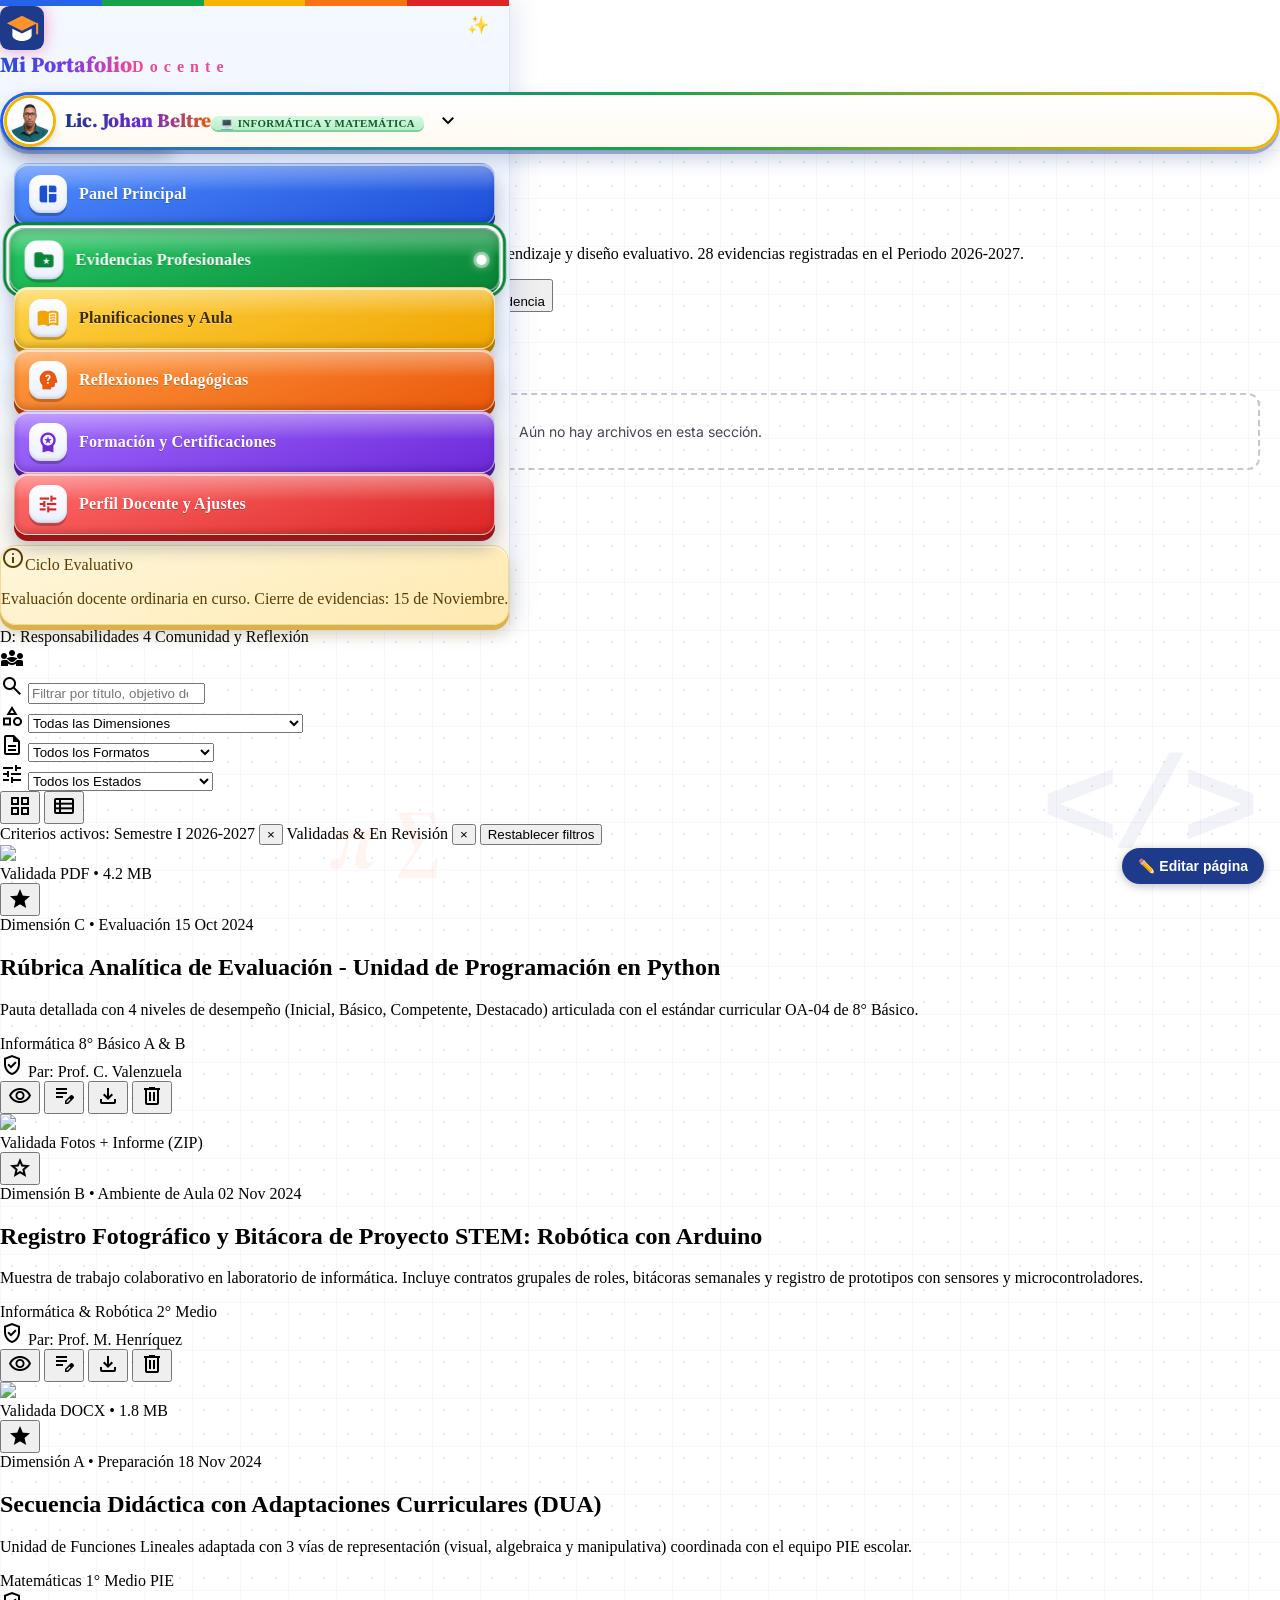
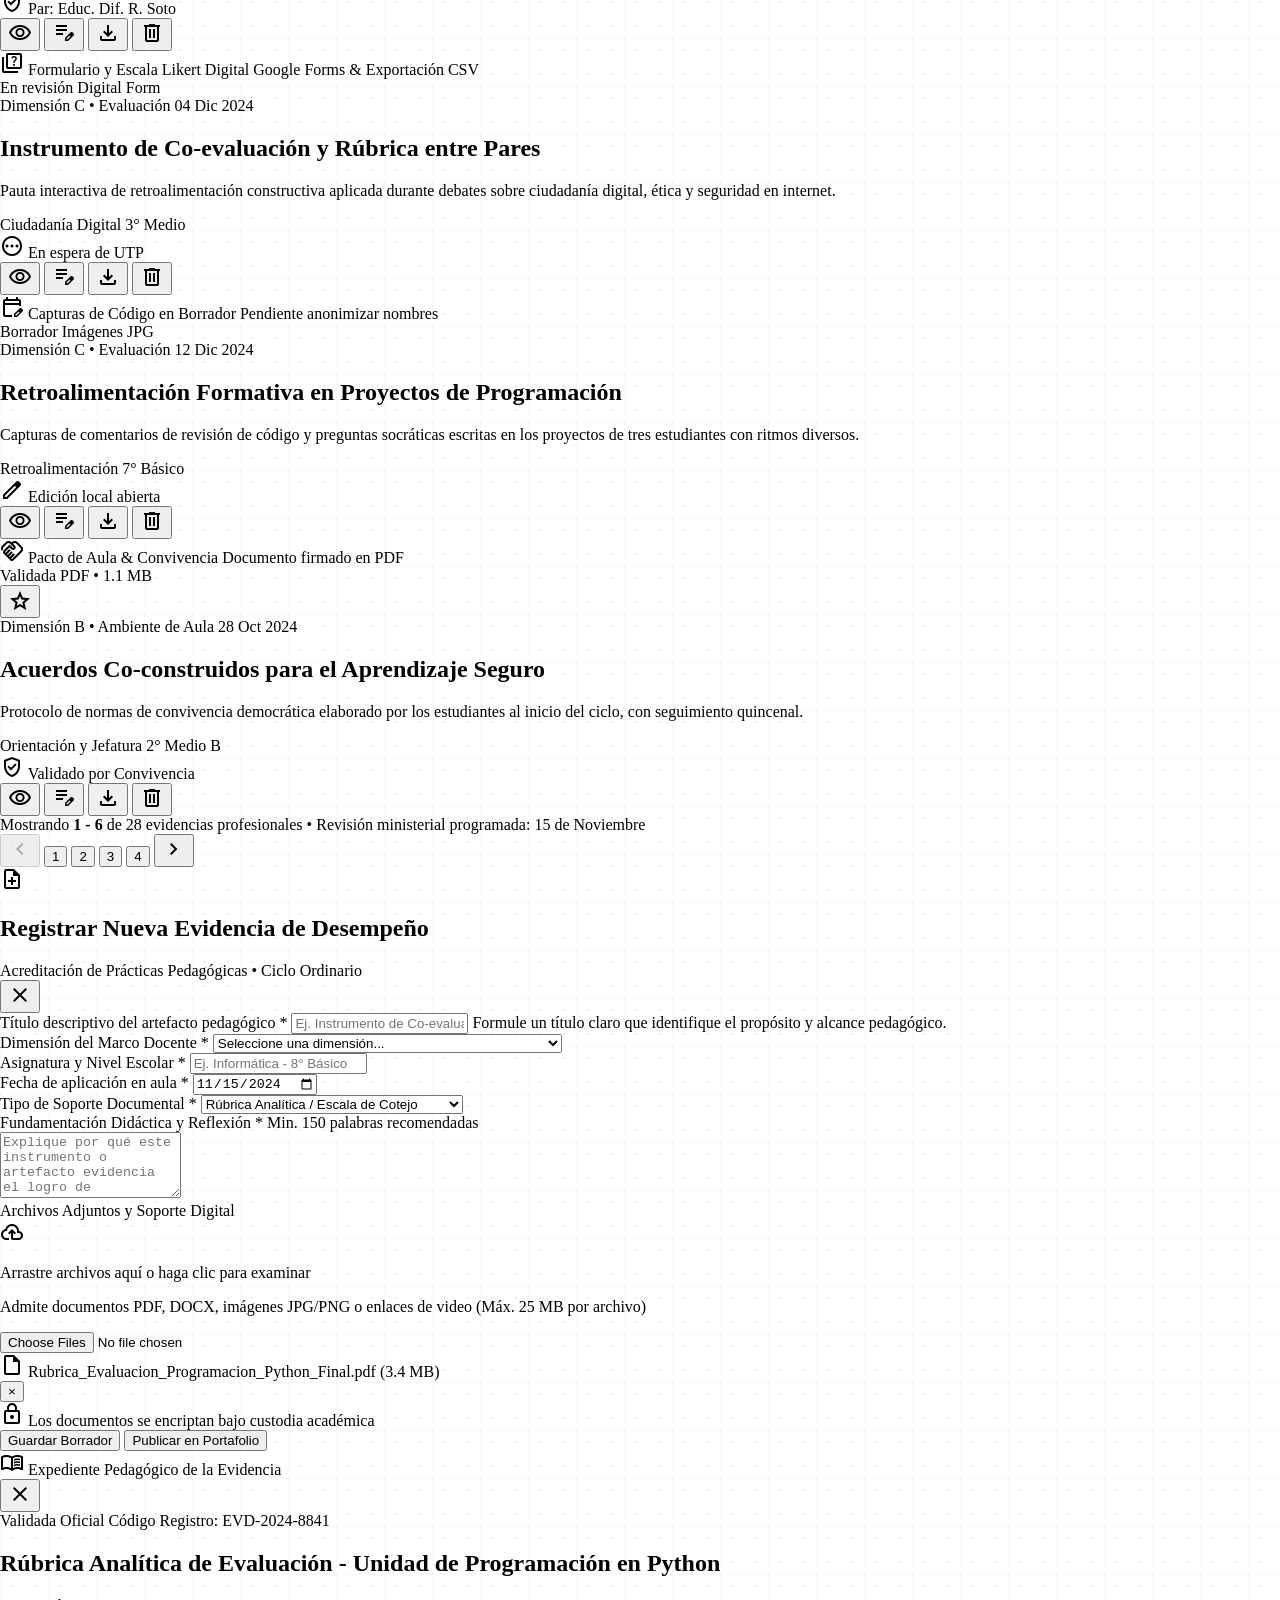
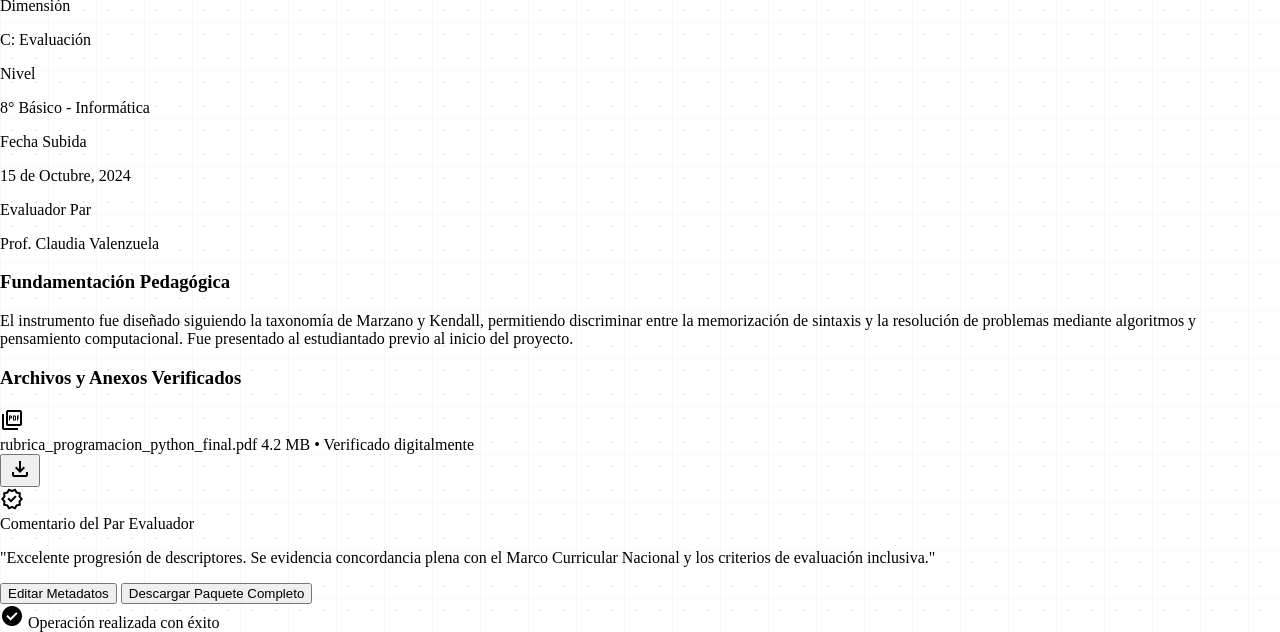
==== commit 89aa877e: "Portafolio con tema Informática (70%) y Matemática (30%) Co-Authored-By: Claude Sonnet 5.5 <noreply@" ====
--- a/evidencias.html
+++ b/evidencias.html
@@ -1,5 +1,5 @@
 <!DOCTYPE html><html lang="es"><head><title>Evidencias Profesionales | Portafolio Docente - Lic. Johan Beltre</title><meta charset="utf-8"><meta content="width=device-width, initial-scale=1.0" name="viewport"><meta content="web_dashboard" name="shell-type"><link href="https://fonts.googleapis.com/css2?family=Material+Symbols+Outlined:opsz,wght,FILL,GRAD@20..48,100..700,0..1,-50..200" rel="stylesheet"><link href="https://fonts.googleapis.com" rel="preconnect"><link crossorigin="" href="https://fonts.gstatic.com" rel="preconnect"><link href="https://fonts.googleapis.com/css2?family=Inter:wght@400;500;600;700&amp;family=Source+Serif+4:ital,opsz,wght@0,8..60,600;0,8..60,700;1,8..60,400&amp;display=swap" rel="stylesheet">
-<link href="https://fonts.googleapis.com/css2?family=Material+Symbols+Outlined:wght,FILL@100..700,0..1&amp;display=swap" rel="stylesheet"><style>@layer base{html,body{margin:0;padding:0;}body{overscroll-behavior:none;}main>:first-child{margin-top:0!important;}main>:last-child{margin-bottom:0!important;}}::-webkit-scrollbar{display:none;}</style><script src="https://cdn.tailwindcss.com"></script><script id="tailwind-config">tailwind.config = { darkMode: "class", theme: { extend: { "colors": { "on-primary-fixed-variant": "#264191", "outline": "#757682", "on-tertiary": "#ffffff", "on-primary-fixed": "#00164e", "on-tertiary-fixed-variant": "#00504a", "on-tertiary-container": "#65bbb1", "on-background": "#0b1c30", "on-surface": "#0b1c30", "secondary-fixed-dim": "#ffb77d", "on-primary-container": "#90a8ff", "on-error-container": "#93000a", "surface-container-high": "#dce9ff", "surface-container-lowest": "#ffffff", "primary-container": "#1e3a8a", "secondary": "#904d00", "primary-fixed-dim": "#b6c4ff", "tertiary-fixed": "#9cf2e8", "tertiary": "#00312d", "surface-bright": "#f8f9ff", "on-secondary": "#ffffff", "tertiary-container": "#004944", "surface-dim": "#cbdbf5", "on-secondary-container": "#663500", "on-secondary-fixed-variant": "#6e3900", "surface-container-highest": "#d3e4fe", "surface-container": "#e5eeff", "error": "#ba1a1a", "surface-variant": "#d3e4fe", "inverse-surface": "#213145", "on-secondary-fixed": "#2f1500", "outline-variant": "#c5c5d3", "on-error": "#ffffff", "surface-tint": "#4059aa", "on-surface-variant": "#444651", "surface-container-low": "#eff4ff", "surface": "#f8f9ff", "tertiary-fixed-dim": "#80d5cb", "primary-fixed": "#dce1ff", "primary": "#00236f", "inverse-primary": "#b6c4ff", "background": "#f8f9ff", "on-primary": "#ffffff", "on-tertiary-fixed": "#00201d", "inverse-on-surface": "#eaf1ff", "error-container": "#ffdad6", "secondary-fixed": "#ffdcc3", "secondary-container": "#fe932c" }, "borderRadius": { "DEFAULT": "0.25rem", "lg": "0.5rem", "xl": "0.75rem", "full": "9999px" }, "spacing": { "space-lg": "1.5rem", "space-xl": "2.5rem", "margin-mobile": "1rem", "space-sm": "0.5rem", "gutter-sm": "1rem", "margin": "2rem", "margin-desktop": "3rem", "space-xs": "0.25rem", "space-md": "1rem", "gutter": "1.5rem", "gutter-lg": "2rem" }, "fontFamily": { "headline-sm": [ "\"Source Serif 4\"" ], "title-md": [ "Inter" ], "body-sm": [ "Inter" ], "display-lg-mobile": [ "\"Source Serif 4\"" ], "body-md": [ "Inter" ], "headline-lg": [ "\"Source Serif 4\"" ], "headline-md": [ "\"Source Serif 4\"" ], "label-sm": [ "Inter" ], "headline-lg-mobile": [ "\"Source Serif 4\"" ], "display-lg": [ "\"Source Serif 4\"" ], "label-md": [ "Inter" ], "title-sm": [ "Inter" ], "body-lg": [ "Inter" ] }, "fontSize": { "headline-sm": [ "1.25rem", { "lineHeight": "1.75rem", "fontWeight": "600" } ], "title-md": [ "1.125rem", { "lineHeight": "1.625rem", "fontWeight": "600" } ], "body-sm": [ "0.8125rem", { "lineHeight": "1.25rem", "fontWeight": "400" } ], "display-lg-mobile": [ "2.25rem", { "lineHeight": "2.75rem", "letterSpacing": "-0.01em", "fontWeight": "700" } ], "body-md": [ "0.9375rem", { "lineHeight": "1.5rem", "fontWeight": "400" } ], "headline-lg": [ "2.25rem", { "lineHeight": "2.75rem", "letterSpacing": "-0.015em", "fontWeight": "600" } ], "headline-md": [ "1.75rem", { "lineHeight": "2.25rem", "fontWeight": "600" } ], "label-sm": [ "0.75rem", { "lineHeight": "1rem", "letterSpacing": "0.04em", "fontWeight": "600" } ], "headline-lg-mobile": [ "1.75rem", { "lineHeight": "2.25rem", "fontWeight": "600" } ], "display-lg": [ "3.5rem", { "lineHeight": "4rem", "letterSpacing": "-0.02em", "fontWeight": "700" } ], "label-md": [ "0.875rem", { "lineHeight": "1.25rem", "letterSpacing": "0.01em", "fontWeight": "500" } ], "title-sm": [ "1rem", { "lineHeight": "1.5rem", "fontWeight": "600" } ], "body-lg": [ "1.125rem", { "lineHeight": "1.75rem", "fontWeight": "400" } ] } } } }</script><link href="assets/menu.css" rel="stylesheet"><link href="assets/identidad.css" rel="stylesheet"></head><body class="bg-background font-body-md text-on-surface antialiased"><aside class="fixed left-0 top-0 h-full w-72 bg-surface-container-lowest shadow-[0_1px_8px_rgba(0,0,0,0.04)] z-50 flex flex-col justify-between"><div class="flex flex-col"><div class="h-16 px-space-md flex items-center gap-space-sm bg-surface-container-lowest"><img alt="Logo Mi Portafolio Docente" class="h-8 w-auto object-contain" src="assets/logo.svg"><div class="flex flex-col"><span class="font-headline-sm text-headline-sm text-primary leading-tight tracking-tight">Mi Portafolio</span><span class="font-label-sm text-label-sm text-on-surface-variant uppercase tracking-wider">Docente</span></div></div><div class="px-space-md py-space-sm"><button class="w-full flex items-center justify-center gap-space-xs bg-primary text-on-primary hover:bg-primary-container hover:text-on-primary transition-all py-space-xs px-space-md rounded-lg shadow-sm font-label-md text-label-md" type="button"><span class="material-symbols-outlined text-title-md">add_circle</span><span class="">Nueva Evidencia</span></button></div><nav class="flex flex-col gap-space-xs px-space-sm pt-space-xs" data-active-classes="bg-primary-container text-on-primary-container font-semibold rounded-lg shadow-sm"><a class="flex items-center gap-space-sm px-space-md py-space-sm rounded-lg font-label-md text-label-md text-on-surface-variant hover:bg-surface-container-low hover:text-on-surface transition-all" data-path="panel-principal" href="index.html"><span class="material-symbols-outlined text-title-md">space_dashboard</span><span class="">Panel Principal</span></a><a aria-current="page" class="flex items-center gap-space-sm px-space-md py-space-sm transition-all bg-primary-container text-on-primary-container font-semibold rounded-lg shadow-sm" data-path="evidencias-profesionales" href="evidencias.html"><span class="material-symbols-outlined text-title-md">folder_special</span><span class="">Evidencias Profesionales</span></a><a class="flex items-center gap-space-sm px-space-md py-space-sm rounded-lg font-label-md text-label-md text-on-surface-variant hover:bg-surface-container-low hover:text-on-surface transition-all" data-path="planificaciones-y-aula" href="planificaciones.html"><span class="material-symbols-outlined text-title-md">menu_book</span><span class="">Planificaciones y Aula</span></a><a class="flex items-center gap-space-sm px-space-md py-space-sm rounded-lg font-label-md text-label-md text-on-surface-variant hover:bg-surface-container-low hover:text-on-surface transition-all" data-path="reflexiones-pedagogicas" href="reflexiones.html"><span class="material-symbols-outlined text-title-md">psychology_alt</span><span class="">Reflexiones Pedagógicas</span></a><a class="flex items-center gap-space-sm px-space-md py-space-sm rounded-lg font-label-md text-label-md text-on-surface-variant hover:bg-surface-container-low hover:text-on-surface transition-all" data-path="formacion-y-certificaciones" href="perfil.html#formacion"><span class="material-symbols-outlined text-title-md">workspace_premium</span><span class="">Formación y Certificaciones</span></a><a class="flex items-center gap-space-sm px-space-md py-space-sm rounded-lg font-label-md text-label-md text-on-surface-variant hover:bg-surface-container-low hover:text-on-surface transition-all" data-path="perfil-docente-y-ajustes" href="perfil.html"><span class="material-symbols-outlined text-title-md">tune</span><span class="">Perfil Docente y Ajustes</span></a></nav></div><div class="p-space-md bg-surface-container-low mx-space-sm mb-space-md rounded-xl shadow-[0_1px_3px_rgba(15,23,42,0.04)]"><div class="flex items-center gap-space-xs text-on-surface-variant mb-space-xs"><span class="material-symbols-outlined text-title-sm text-secondary">info</span><span class="font-label-sm text-label-sm uppercase tracking-wider font-semibold">Ciclo Evaluativo</span></div><p class="font-body-sm text-body-sm text-on-surface-variant leading-snug">Evaluación docente ordinaria en curso. Cierre de evidencias: 15 de Noviembre.</p></div></aside><div class="pl-72"><header class="fixed top-0 left-72 right-0 h-16 bg-surface-container-lowest/90 backdrop-blur-xl shadow-[0_1px_8px_rgba(0,0,0,0.04)] z-40 flex items-center justify-between px-space-lg"><div class="flex items-center gap-space-md flex-1 max-w-2xl"><div class="relative flex items-center bg-surface-container-low rounded-lg px-space-sm py-space-xs"><span class="material-symbols-outlined text-on-surface-variant text-title-sm mr-space-xs">calendar_month</span><select class="bg-transparent font-label-md text-label-md text-on-surface focus:outline-none cursor-pointer pr-space-sm"><option value="2026-2027-1">Periodo Académico 2026-2027 • Semestre I</option><option value="2026-2027-2">Periodo Académico 2026-2027 • Semestre II</option><option value="2025-2026-2">Periodo Académico 2025-2026 • Semestre II</option></select></div><div class="relative flex-1 flex items-center"><span class="material-symbols-outlined absolute left-space-sm text-on-surface-variant text-title-sm">search</span><input class="w-full bg-surface-container-low text-on-surface placeholder:text-on-surface-variant font-body-sm text-body-sm pl-space-xl pr-space-md py-space-xs rounded-lg focus:outline-none focus:bg-surface-container-high transition-colors" placeholder="Buscar evidencias, rúbricas o planificaciones..." type="search"></div></div><div class="flex items-center gap-space-md"><button aria-label="Notificaciones de revisión" class="relative p-space-xs rounded-full text-on-surface-variant hover:bg-surface-container hover:text-on-surface transition-all" type="button"><span class="material-symbols-outlined text-headline-sm">notifications</span><span class="absolute top-1 right-1 w-2.5 h-2.5 bg-secondary rounded-full ring-2 ring-surface-container-lowest"></span></button><div class="flex items-center gap-space-sm pl-space-sm bg-surface-container-low py-space-xs px-space-sm rounded-full"><img alt="Foto de Lic. Johan Beltre" data-perfil="foto" class="w-8 h-8 rounded-full object-cover" src="assets/johan.jpg"><div class="flex flex-col text-left"><span class="font-label-md text-label-md text-on-surface leading-tight font-semibold" data-perfil="nombre">Lic. Johan Beltre</span><span class="font-label-sm text-label-sm text-on-surface-variant leading-tight" data-perfil="area">Ciencias y Matemáticas</span></div><span class="material-symbols-outlined text-on-surface-variant text-title-sm">expand_more</span></div></div></header><main class="w-full pt-16 px-gutter-lg pb-space-xl bg-background min-h-screen"><div class="flex flex-col w-full">
+<link href="https://fonts.googleapis.com/css2?family=Material+Symbols+Outlined:wght,FILL@100..700,0..1&amp;display=swap" rel="stylesheet"><style>@layer base{html,body{margin:0;padding:0;}body{overscroll-behavior:none;}main>:first-child{margin-top:0!important;}main>:last-child{margin-bottom:0!important;}}::-webkit-scrollbar{display:none;}</style><script src="https://cdn.tailwindcss.com"></script><script id="tailwind-config">tailwind.config = { darkMode: "class", theme: { extend: { "colors": { "on-primary-fixed-variant": "#264191", "outline": "#757682", "on-tertiary": "#ffffff", "on-primary-fixed": "#00164e", "on-tertiary-fixed-variant": "#00504a", "on-tertiary-container": "#65bbb1", "on-background": "#0b1c30", "on-surface": "#0b1c30", "secondary-fixed-dim": "#ffb77d", "on-primary-container": "#90a8ff", "on-error-container": "#93000a", "surface-container-high": "#dce9ff", "surface-container-lowest": "#ffffff", "primary-container": "#1e3a8a", "secondary": "#904d00", "primary-fixed-dim": "#b6c4ff", "tertiary-fixed": "#9cf2e8", "tertiary": "#00312d", "surface-bright": "#f8f9ff", "on-secondary": "#ffffff", "tertiary-container": "#004944", "surface-dim": "#cbdbf5", "on-secondary-container": "#663500", "on-secondary-fixed-variant": "#6e3900", "surface-container-highest": "#d3e4fe", "surface-container": "#e5eeff", "error": "#ba1a1a", "surface-variant": "#d3e4fe", "inverse-surface": "#213145", "on-secondary-fixed": "#2f1500", "outline-variant": "#c5c5d3", "on-error": "#ffffff", "surface-tint": "#4059aa", "on-surface-variant": "#444651", "surface-container-low": "#eff4ff", "surface": "#f8f9ff", "tertiary-fixed-dim": "#80d5cb", "primary-fixed": "#dce1ff", "primary": "#00236f", "inverse-primary": "#b6c4ff", "background": "#f8f9ff", "on-primary": "#ffffff", "on-tertiary-fixed": "#00201d", "inverse-on-surface": "#eaf1ff", "error-container": "#ffdad6", "secondary-fixed": "#ffdcc3", "secondary-container": "#fe932c" }, "borderRadius": { "DEFAULT": "0.25rem", "lg": "0.5rem", "xl": "0.75rem", "full": "9999px" }, "spacing": { "space-lg": "1.5rem", "space-xl": "2.5rem", "margin-mobile": "1rem", "space-sm": "0.5rem", "gutter-sm": "1rem", "margin": "2rem", "margin-desktop": "3rem", "space-xs": "0.25rem", "space-md": "1rem", "gutter": "1.5rem", "gutter-lg": "2rem" }, "fontFamily": { "headline-sm": [ "\"Source Serif 4\"" ], "title-md": [ "Inter" ], "body-sm": [ "Inter" ], "display-lg-mobile": [ "\"Source Serif 4\"" ], "body-md": [ "Inter" ], "headline-lg": [ "\"Source Serif 4\"" ], "headline-md": [ "\"Source Serif 4\"" ], "label-sm": [ "Inter" ], "headline-lg-mobile": [ "\"Source Serif 4\"" ], "display-lg": [ "\"Source Serif 4\"" ], "label-md": [ "Inter" ], "title-sm": [ "Inter" ], "body-lg": [ "Inter" ] }, "fontSize": { "headline-sm": [ "1.25rem", { "lineHeight": "1.75rem", "fontWeight": "600" } ], "title-md": [ "1.125rem", { "lineHeight": "1.625rem", "fontWeight": "600" } ], "body-sm": [ "0.8125rem", { "lineHeight": "1.25rem", "fontWeight": "400" } ], "display-lg-mobile": [ "2.25rem", { "lineHeight": "2.75rem", "letterSpacing": "-0.01em", "fontWeight": "700" } ], "body-md": [ "0.9375rem", { "lineHeight": "1.5rem", "fontWeight": "400" } ], "headline-lg": [ "2.25rem", { "lineHeight": "2.75rem", "letterSpacing": "-0.015em", "fontWeight": "600" } ], "headline-md": [ "1.75rem", { "lineHeight": "2.25rem", "fontWeight": "600" } ], "label-sm": [ "0.75rem", { "lineHeight": "1rem", "letterSpacing": "0.04em", "fontWeight": "600" } ], "headline-lg-mobile": [ "1.75rem", { "lineHeight": "2.25rem", "fontWeight": "600" } ], "display-lg": [ "3.5rem", { "lineHeight": "4rem", "letterSpacing": "-0.02em", "fontWeight": "700" } ], "label-md": [ "0.875rem", { "lineHeight": "1.25rem", "letterSpacing": "0.01em", "fontWeight": "500" } ], "title-sm": [ "1rem", { "lineHeight": "1.5rem", "fontWeight": "600" } ], "body-lg": [ "1.125rem", { "lineHeight": "1.75rem", "fontWeight": "400" } ] } } } }</script><link href="assets/menu.css" rel="stylesheet"><link href="assets/identidad.css" rel="stylesheet"><link href="assets/tema-informatica.css" rel="stylesheet"></head><body class="bg-background font-body-md text-on-surface antialiased"><aside class="fixed left-0 top-0 h-full w-72 bg-surface-container-lowest shadow-[0_1px_8px_rgba(0,0,0,0.04)] z-50 flex flex-col justify-between"><div class="flex flex-col"><div class="h-16 px-space-md flex items-center gap-space-sm bg-surface-container-lowest"><img alt="Logo Mi Portafolio Docente" class="h-8 w-auto object-contain" src="assets/logo.svg"><div class="flex flex-col"><span class="font-headline-sm text-headline-sm text-primary leading-tight tracking-tight">Mi Portafolio</span><span class="font-label-sm text-label-sm text-on-surface-variant uppercase tracking-wider">Docente</span></div></div><div class="px-space-md py-space-sm"><button class="w-full flex items-center justify-center gap-space-xs bg-primary text-on-primary hover:bg-primary-container hover:text-on-primary transition-all py-space-xs px-space-md rounded-lg shadow-sm font-label-md text-label-md" type="button"><span class="material-symbols-outlined text-title-md">add_circle</span><span class="">Nueva Evidencia</span></button></div><nav class="flex flex-col gap-space-xs px-space-sm pt-space-xs" data-active-classes="bg-primary-container text-on-primary-container font-semibold rounded-lg shadow-sm"><a class="flex items-center gap-space-sm px-space-md py-space-sm rounded-lg font-label-md text-label-md text-on-surface-variant hover:bg-surface-container-low hover:text-on-surface transition-all" data-path="panel-principal" href="index.html"><span class="material-symbols-outlined text-title-md">space_dashboard</span><span class="">Panel Principal</span></a><a aria-current="page" class="flex items-center gap-space-sm px-space-md py-space-sm transition-all bg-primary-container text-on-primary-container font-semibold rounded-lg shadow-sm" data-path="evidencias-profesionales" href="evidencias.html"><span class="material-symbols-outlined text-title-md">folder_special</span><span class="">Evidencias Profesionales</span></a><a class="flex items-center gap-space-sm px-space-md py-space-sm rounded-lg font-label-md text-label-md text-on-surface-variant hover:bg-surface-container-low hover:text-on-surface transition-all" data-path="planificaciones-y-aula" href="planificaciones.html"><span class="material-symbols-outlined text-title-md">menu_book</span><span class="">Planificaciones y Aula</span></a><a class="flex items-center gap-space-sm px-space-md py-space-sm rounded-lg font-label-md text-label-md text-on-surface-variant hover:bg-surface-container-low hover:text-on-surface transition-all" data-path="reflexiones-pedagogicas" href="reflexiones.html"><span class="material-symbols-outlined text-title-md">psychology_alt</span><span class="">Reflexiones Pedagógicas</span></a><a class="flex items-center gap-space-sm px-space-md py-space-sm rounded-lg font-label-md text-label-md text-on-surface-variant hover:bg-surface-container-low hover:text-on-surface transition-all" data-path="formacion-y-certificaciones" href="perfil.html#formacion"><span class="material-symbols-outlined text-title-md">workspace_premium</span><span class="">Formación y Certificaciones</span></a><a class="flex items-center gap-space-sm px-space-md py-space-sm rounded-lg font-label-md text-label-md text-on-surface-variant hover:bg-surface-container-low hover:text-on-surface transition-all" data-path="perfil-docente-y-ajustes" href="perfil.html"><span class="material-symbols-outlined text-title-md">tune</span><span class="">Perfil Docente y Ajustes</span></a></nav></div><div class="p-space-md bg-surface-container-low mx-space-sm mb-space-md rounded-xl shadow-[0_1px_3px_rgba(15,23,42,0.04)]"><div class="flex items-center gap-space-xs text-on-surface-variant mb-space-xs"><span class="material-symbols-outlined text-title-sm text-secondary">info</span><span class="font-label-sm text-label-sm uppercase tracking-wider font-semibold">Ciclo Evaluativo</span></div><p class="font-body-sm text-body-sm text-on-surface-variant leading-snug">Evaluación docente ordinaria en curso. Cierre de evidencias: 15 de Noviembre.</p></div></aside><div class="pl-72"><header class="fixed top-0 left-72 right-0 h-16 bg-surface-container-lowest/90 backdrop-blur-xl shadow-[0_1px_8px_rgba(0,0,0,0.04)] z-40 flex items-center justify-between px-space-lg"><div class="flex items-center gap-space-md flex-1 max-w-2xl"><div class="relative flex items-center bg-surface-container-low rounded-lg px-space-sm py-space-xs"><span class="material-symbols-outlined text-on-surface-variant text-title-sm mr-space-xs">calendar_month</span><select class="bg-transparent font-label-md text-label-md text-on-surface focus:outline-none cursor-pointer pr-space-sm"><option value="2026-2027-1">Periodo Académico 2026-2027 • Semestre I</option><option value="2026-2027-2">Periodo Académico 2026-2027 • Semestre II</option><option value="2025-2026-2">Periodo Académico 2025-2026 • Semestre II</option></select></div><div class="relative flex-1 flex items-center"><span class="material-symbols-outlined absolute left-space-sm text-on-surface-variant text-title-sm">search</span><input class="w-full bg-surface-container-low text-on-surface placeholder:text-on-surface-variant font-body-sm text-body-sm pl-space-xl pr-space-md py-space-xs rounded-lg focus:outline-none focus:bg-surface-container-high transition-colors" placeholder="Buscar evidencias, rúbricas o planificaciones..." type="search"></div></div><div class="flex items-center gap-space-md"><button aria-label="Notificaciones de revisión" class="relative p-space-xs rounded-full text-on-surface-variant hover:bg-surface-container hover:text-on-surface transition-all" type="button"><span class="material-symbols-outlined text-headline-sm">notifications</span><span class="absolute top-1 right-1 w-2.5 h-2.5 bg-secondary rounded-full ring-2 ring-surface-container-lowest"></span></button><div class="flex items-center gap-space-sm pl-space-sm bg-surface-container-low py-space-xs px-space-sm rounded-full"><img alt="Foto de Lic. Johan Beltre" data-perfil="foto" class="w-8 h-8 rounded-full object-cover" src="assets/johan.jpg"><div class="flex flex-col text-left"><span class="font-label-md text-label-md text-on-surface leading-tight font-semibold" data-perfil="nombre">Lic. Johan Beltre</span><span class="font-label-sm text-label-sm text-on-surface-variant leading-tight" data-perfil="area">Informática y Matemática</span></div><span class="material-symbols-outlined text-on-surface-variant text-title-sm">expand_more</span></div></div></header><main class="w-full pt-16 px-gutter-lg pb-space-xl bg-background min-h-screen"><div class="flex flex-col w-full">
 <!-- Top Academic Context Header & Action Bar -->
 <section class="flex flex-col lg:flex-row lg:items-end justify-between gap-space-md mb-space-lg">
 <div class="flex flex-col max-w-2xl">
@@ -164,13 +164,13 @@
 <span class="font-label-sm text-label-sm">15 Oct 2024</span>
 </div>
 <h2 class="font-title-md text-title-md text-primary font-semibold leading-snug line-clamp-2">
-            Rúbrica Analítica de Evaluación - Unidad de Ecosistemas
+            Rúbrica Analítica de Evaluación - Unidad de Programación en Python
           </h2>
 <p class="font-body-sm text-body-sm text-on-surface-variant mt-space-xs line-clamp-2">
             Pauta detallada con 4 niveles de desempeño (Inicial, Básico, Competente, Destacado) articulada con el estándar curricular OA-04 de 8° Básico.
           </p>
 <div class="flex flex-wrap gap-space-xs mt-space-sm">
-<span class="bg-surface-container-low text-on-surface-variant font-label-sm text-label-sm px-space-xs py-0.5 rounded">Ciencias Naturales</span>
+<span class="bg-surface-container-low text-on-surface-variant font-label-sm text-label-sm px-space-xs py-0.5 rounded">Informática</span>
 <span class="bg-surface-container-low text-on-surface-variant font-label-sm text-label-sm px-space-xs py-0.5 rounded">8° Básico A &amp; B</span>
 </div>
 </div>
@@ -184,7 +184,7 @@
 <button class="p-space-xs rounded-lg text-primary hover:bg-surface-container-high transition-colors" onclick="openDetailView('rubrica-ecosistemas')" title="Ver Detalle Pedagógico" type="button">
 <span class="material-symbols-outlined text-title-sm">visibility</span>
 </button>
-<button class="p-space-xs rounded-lg text-primary hover:bg-surface-container-high transition-colors" onclick="openEditModal('Rúbrica Analítica de Evaluación - Unidad de Ecosistemas')" title="Editar Evidencia" type="button">
+<button class="p-space-xs rounded-lg text-primary hover:bg-surface-container-high transition-colors" onclick="openEditModal('Rúbrica Analítica de Evaluación - Unidad de Programación en Python')" title="Editar Evidencia" type="button">
 <span class="material-symbols-outlined text-title-sm">edit_note</span>
 </button>
 <button class="p-space-xs rounded-lg text-secondary hover:bg-surface-container-high transition-colors" title="Descargar Archivo" type="button">
@@ -217,13 +217,13 @@
 <span class="font-label-sm text-label-sm">02 Nov 2024</span>
 </div>
 <h2 class="font-title-md text-title-md text-primary font-semibold leading-snug line-clamp-2">
-            Registro Fotográfico y Bitácora de Proyecto STEM: Energías Limpias
+            Registro Fotográfico y Bitácora de Proyecto STEM: Robótica con Arduino
           </h2>
 <p class="font-body-sm text-body-sm text-on-surface-variant mt-space-xs line-clamp-2">
-            Muestra de trabajo colaborativo en aula taller. Incluye contratos grupales de roles, bitácoras semanales y registro de prototipos fotovoltaicos.
+            Muestra de trabajo colaborativo en laboratorio de informática. Incluye contratos grupales de roles, bitácoras semanales y registro de prototipos con sensores y microcontroladores.
           </p>
 <div class="flex flex-wrap gap-space-xs mt-space-sm">
-<span class="bg-surface-container-low text-on-surface-variant font-label-sm text-label-sm px-space-xs py-0.5 rounded">Física &amp; Tecnología</span>
+<span class="bg-surface-container-low text-on-surface-variant font-label-sm text-label-sm px-space-xs py-0.5 rounded">Informática &amp; Robótica</span>
 <span class="bg-surface-container-low text-on-surface-variant font-label-sm text-label-sm px-space-xs py-0.5 rounded">2° Medio</span>
 </div>
 </div>
@@ -237,7 +237,7 @@
 <button class="p-space-xs rounded-lg text-primary hover:bg-surface-container-high transition-colors" onclick="openDetailView('stem-energias')" title="Ver Detalle Pedagógico" type="button">
 <span class="material-symbols-outlined text-title-sm">visibility</span>
 </button>
-<button class="p-space-xs rounded-lg text-primary hover:bg-surface-container-high transition-colors" onclick="openEditModal('Registro Fotográfico y Bitácora de Proyecto STEM: Energías Limpias')" title="Editar Evidencia" type="button">
+<button class="p-space-xs rounded-lg text-primary hover:bg-surface-container-high transition-colors" onclick="openEditModal('Registro Fotográfico y Bitácora de Proyecto STEM: Robótica con Arduino')" title="Editar Evidencia" type="button">
 <span class="material-symbols-outlined text-title-sm">edit_note</span>
 </button>
 <button class="p-space-xs rounded-lg text-secondary hover:bg-surface-container-high transition-colors" title="Descargar Archivo" type="button">
@@ -325,10 +325,10 @@
             Instrumento de Co-evaluación y Rúbrica entre Pares
           </h2>
 <p class="font-body-sm text-body-sm text-on-surface-variant mt-space-xs line-clamp-2">
-            Pauta interactiva de retroalimentación constructiva aplicada durante debates de ciencias ciudadanas y cambio climático.
+            Pauta interactiva de retroalimentación constructiva aplicada durante debates sobre ciudadanía digital, ética y seguridad en internet.
           </p>
 <div class="flex flex-wrap gap-space-xs mt-space-sm">
-<span class="bg-surface-container-low text-on-surface-variant font-label-sm text-label-sm px-space-xs py-0.5 rounded">Formación Ciudadana</span>
+<span class="bg-surface-container-low text-on-surface-variant font-label-sm text-label-sm px-space-xs py-0.5 rounded">Ciudadanía Digital</span>
 <span class="bg-surface-container-low text-on-surface-variant font-label-sm text-label-sm px-space-xs py-0.5 rounded">3° Medio</span>
 </div>
 </div>
@@ -360,7 +360,7 @@
 <div class="h-44 w-full relative overflow-hidden bg-surface-container-low">
 <div class="w-full h-full bg-gradient-to-tr from-surface-dim via-surface-container-low to-surface-bright flex flex-col items-center justify-center p-space-md text-center">
 <span class="material-symbols-outlined text-headline-lg text-on-surface-variant mb-space-xs">edit_calendar</span>
-<span class="font-label-md text-label-md text-on-surface font-semibold">Muestras Escaneadas en Borrador</span>
+<span class="font-label-md text-label-md text-on-surface font-semibold">Capturas de Código en Borrador</span>
 <span class="font-body-sm text-body-sm text-on-surface-variant">Pendiente anonimizar nombres</span>
 </div>
 <div class="absolute top-space-sm left-space-sm flex gap-space-xs">
@@ -374,10 +374,10 @@
 <span class="font-label-sm text-label-sm">12 Dic 2024</span>
 </div>
 <h2 class="font-title-md text-title-md text-primary font-semibold leading-snug line-clamp-2">
-            Retroalimentación Formativa en Cuadernos de Estudiantes
+            Retroalimentación Formativa en Proyectos de Programación
           </h2>
 <p class="font-body-sm text-body-sm text-on-surface-variant mt-space-xs line-clamp-2">
-            Escaneos de notas de orientación cognitiva y preguntas socráticas redactadas en cuadernos de tres estudiantes con ritmos diversos.
+            Capturas de comentarios de revisión de código y preguntas socráticas escritas en los proyectos de tres estudiantes con ritmos diversos.
           </p>
 <div class="flex flex-wrap gap-space-xs mt-space-sm">
 <span class="bg-surface-container-low text-on-surface-variant font-label-sm text-label-sm px-space-xs py-0.5 rounded">Retroalimentación</span>
@@ -507,7 +507,7 @@
 <!-- Titulo -->
 <div class="flex flex-col gap-1">
 <label class="font-label-md text-label-md text-primary font-semibold" for="form-title">Título descriptivo del artefacto pedagógico *</label>
-<input class="w-full bg-surface-container-low text-on-surface px-space-md py-space-xs rounded-lg font-body-md text-body-md focus:outline-none focus:bg-surface-container transition-colors" id="form-title" placeholder="Ej. Instrumento de Co-evaluación y Rúbrica entre Pares para Debate Científico" required="" type="text">
+<input class="w-full bg-surface-container-low text-on-surface px-space-md py-space-xs rounded-lg font-body-md text-body-md focus:outline-none focus:bg-surface-container transition-colors" id="form-title" placeholder="Ej. Instrumento de Co-evaluación y Rúbrica entre Pares para Debate sobre Ciudadanía Digital" required="" type="text">
 <span class="font-body-sm text-body-sm text-on-surface-variant">Formule un título claro que identifique el propósito y alcance pedagógico.</span>
 </div>
 <!-- Dimensión y Asignatura Split -->
@@ -524,7 +524,7 @@
 </div>
 <div class="flex flex-col gap-1">
 <label class="font-label-md text-label-md text-primary font-semibold" for="form-level">Asignatura y Nivel Escolar *</label>
-<input class="w-full bg-surface-container-low text-on-surface px-space-md py-space-xs rounded-lg font-body-md text-body-md focus:outline-none focus:bg-surface-container transition-colors" id="form-level" placeholder="Ej. Ciencias Naturales - 8° Básico" required="" type="text">
+<input class="w-full bg-surface-container-low text-on-surface px-space-md py-space-xs rounded-lg font-body-md text-body-md focus:outline-none focus:bg-surface-container transition-colors" id="form-level" placeholder="Ej. Informática - 8° Básico" required="" type="text">
 </div>
 </div>
 <!-- Fecha y Tipo de Evidencia -->
@@ -567,7 +567,7 @@
 <div class="flex items-center justify-between bg-surface-container-low px-space-md py-space-xs rounded-lg mt-space-xs">
 <div class="flex items-center gap-space-xs text-on-surface">
 <span class="material-symbols-outlined text-title-sm text-secondary">draft</span>
-<span class="font-body-sm text-body-sm font-medium">Rubrica_Evaluacion_Ecosistemas_Final.pdf</span>
+<span class="font-body-sm text-body-sm font-medium">Rubrica_Evaluacion_Programacion_Python_Final.pdf</span>
 <span class="font-label-sm text-label-sm text-on-surface-variant">(3.4 MB)</span>
 </div>
 <button class="text-error hover:text-on-error-container p-1 rounded font-body-sm" type="button">×</button>
@@ -612,7 +612,7 @@
 <span class="bg-tertiary-fixed text-on-tertiary-fixed font-label-sm text-label-sm px-space-sm py-0.5 rounded-full font-semibold">Validada Oficial</span>
 <span class="font-label-sm text-label-sm text-on-surface-variant">Código Registro: EVD-2024-8841</span>
 </div>
-<h2 class="font-headline-sm text-headline-sm text-primary" id="drawer-title">Rúbrica Analítica de Evaluación - Unidad de Ecosistemas</h2>
+<h2 class="font-headline-sm text-headline-sm text-primary" id="drawer-title">Rúbrica Analítica de Evaluación - Unidad de Programación en Python</h2>
 <div class="grid grid-cols-2 gap-space-sm bg-surface-container-low p-space-md rounded-xl">
 <div>
 <span class="font-label-sm text-label-sm text-on-surface-variant uppercase">Dimensión</span>
@@ -620,7 +620,7 @@
 </div>
 <div>
 <span class="font-label-sm text-label-sm text-on-surface-variant uppercase">Nivel</span>
-<p class="font-body-md text-body-md text-primary font-semibold">8° Básico - Ciencias</p>
+<p class="font-body-md text-body-md text-primary font-semibold">8° Básico - Informática</p>
 </div>
 <div>
 <span class="font-label-sm text-label-sm text-on-surface-variant uppercase">Fecha Subida</span>
@@ -634,7 +634,7 @@
 <div class="flex flex-col gap-space-xs">
 <h3 class="font-label-md text-label-md text-primary font-semibold uppercase tracking-wider">Fundamentación Pedagógica</h3>
 <p class="font-body-md text-body-md text-on-surface leading-relaxed">
-              El instrumento fue diseñado siguiendo la taxonomía de Marzano y Kendall, permitiendo discriminar entre la reproducción memorística de cadenas tróficas y la formulación de inferencias causales sobre el impacto humano en nichos biológicos. Fue presentado al estudiantado previo al inicio del proyecto.
+              El instrumento fue diseñado siguiendo la taxonomía de Marzano y Kendall, permitiendo discriminar entre la memorización de sintaxis y la resolución de problemas mediante algoritmos y pensamiento computacional. Fue presentado al estudiantado previo al inicio del proyecto.
             </p>
 </div>
 <div class="flex flex-col gap-space-xs">
@@ -643,7 +643,7 @@
 <div class="flex items-center gap-space-sm">
 <span class="material-symbols-outlined text-secondary text-headline-sm">picture_as_pdf</span>
 <div class="flex flex-col">
-<span class="font-label-md text-label-md font-semibold text-primary">rubrica_ecosistemas_final.pdf</span>
+<span class="font-label-md text-label-md font-semibold text-primary">rubrica_programacion_python_final.pdf</span>
 <span class="font-body-sm text-body-sm text-on-surface-variant">4.2 MB • Verificado digitalmente</span>
 </div>
 </div>
--- a/assets/identidad.css
+++ b/assets/identidad.css
@@ -77,7 +77,7 @@
   background: linear-gradient(180deg, #d9f7e3, #b6efc8);
   box-shadow: 0 2px 0 #7fcf9a;
 }
-header span[data-perfil="area"]::before { content: "🎓 "; }
+header span[data-perfil="area"]::before { content: "💻 "; }
 
 
 /* ---------- 2) "MI PORTAFOLIO DOCENTE" con animación coqueta ---------- */
--- a/assets/tema-informatica.css
+++ b/assets/tema-informatica.css
@@ -0,0 +1,34 @@
+/* ==========================================================
+   Tema Informática (70%) + Matemática (30%) para todas las páginas
+   Fondo de puntos/cuadrícula y marcas de agua: </> (código) y π ∑ (matemática)
+   ========================================================== */
+main.bg-background {
+  background-image:
+    radial-gradient(rgba(37, 99, 235, .13) 1.2px, transparent 1.5px),
+    linear-gradient(rgba(124, 58, 237, .045) 1px, transparent 1px),
+    linear-gradient(90deg, rgba(124, 58, 237, .045) 1px, transparent 1px);
+  background-size: 24px 24px, 48px 48px, 48px 48px;
+}
+/* Marca de agua principal: código (70%) */
+main.bg-background::before {
+  content: "</>";
+  position: fixed;
+  right: 28px;
+  bottom: 14px;
+  z-index: 0;
+  pointer-events: none;
+  font: 800 130px ui-monospace, "SFMono-Regular", Menlo, Consolas, monospace;
+  letter-spacing: -.06em;
+  color: rgba(30, 58, 138, .06);
+}
+/* Marca de agua secundaria: matemática (30%) */
+main.bg-background::after {
+  content: "π ∑";
+  position: fixed;
+  left: 330px;
+  bottom: 4px;
+  z-index: 0;
+  pointer-events: none;
+  font: italic 700 84px "Source Serif 4", Georgia, serif;
+  color: rgba(234, 88, 12, .06);
+}
